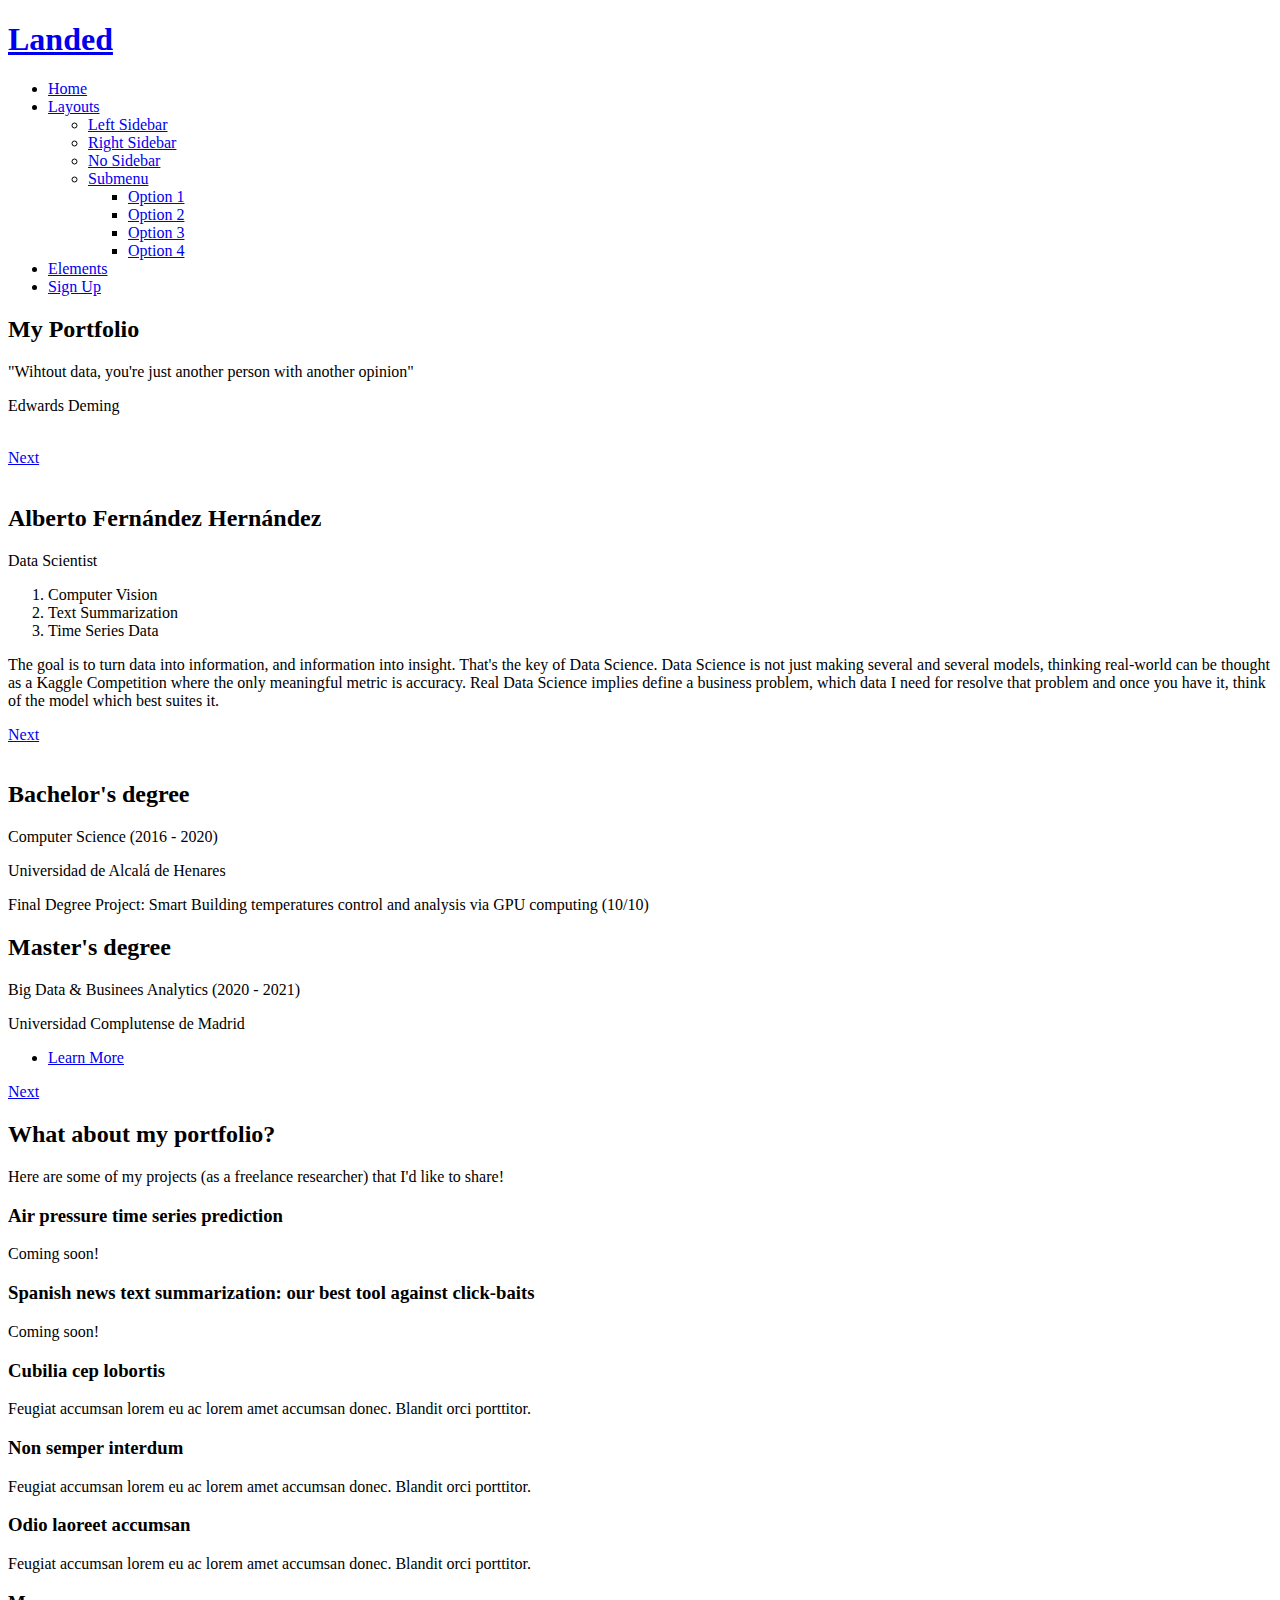
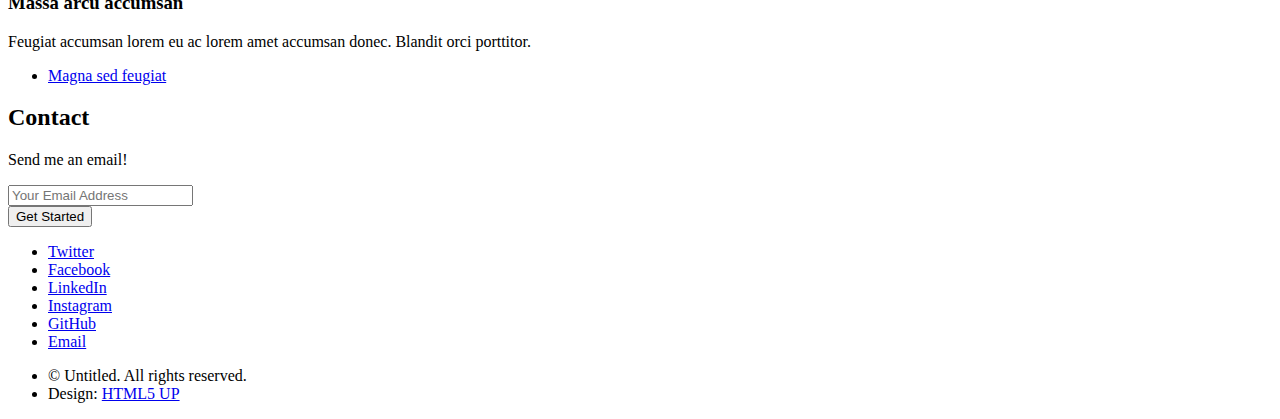
==== index.html @ 42cd1ae0 "Initial Commit" ====
<!DOCTYPE HTML>
<!--
	Landed by HTML5 UP
	html5up.net | @ajlkn
	Free for personal and commercial use under the CCA 3.0 license (html5up.net/license)
-->
<html>
	<head>
		<title>Landed by HTML5 UP</title>
		<meta charset="utf-8" />
		<meta name="viewport" content="width=device-width, initial-scale=1, user-scalable=no" />
		<link rel="stylesheet" href="assets/css/main.css" />
		<noscript><link rel="stylesheet" href="assets/css/noscript.css" /></noscript>
	</head>
	<body class="is-preload landing">
		<div id="page-wrapper">

			<!-- Header -->
				<header id="header">
					<h1 id="logo"><a href="index.html">Landed</a></h1>
					<nav id="nav">
						<ul>
							<li><a href="index.html">Home</a></li>
							<li>
								<a href="#">Layouts</a>
								<ul>
									<li><a href="left-sidebar.html">Left Sidebar</a></li>
									<li><a href="right-sidebar.html">Right Sidebar</a></li>
									<li><a href="no-sidebar.html">No Sidebar</a></li>
									<li>
										<a href="#">Submenu</a>
										<ul>
											<li><a href="#">Option 1</a></li>
											<li><a href="#">Option 2</a></li>
											<li><a href="#">Option 3</a></li>
											<li><a href="#">Option 4</a></li>
										</ul>
									</li>
								</ul>
							</li>
							<li><a href="elements.html">Elements</a></li>
							<li><a href="#" class="button primary">Sign Up</a></li>
						</ul>
					</nav>
				</header>

			<!-- Banner -->
				<section id="banner">
					<div class="content">
						<header>
							<h2>My Portfolio</h2>
							<p>"Wihtout data, you're just another person with another opinion"</p>
							<p>	Edwards Deming</p>
						</header>
						<span class="image"><img src="images/pic01.jpg" alt="" /></span>
					</div>
					<a href="#one" class="goto-next scrolly">Next</a>
				</section>

			<!-- One -->
				<section id="one" class="spotlight style1 bottom">
					<span class="image fit main"><img src="images/pic02.jpg" alt="" /></span>
					<div class="content">
						<div class="container">
							<div class="row">
								<div class="col-4 col-12-medium">
									<header>
										<h2>Alberto Fernández Hernández</h2>
										<p>Data Scientist</p>
									</header>
								</div>
								<div class="col-4 col-12-medium">
									<ol type=”A”>
										<li>Computer Vision</li>
										<li>Text Summarization</li>
										<li>Time Series Data</li>
									  </ol>
								</div>
								<div class="col-4 col-12-medium">
									<p>The goal is to turn data into information, and information into insight. That's the <keygen>
									key of Data Science. Data Science is not just making several and several models, thinking real-world can be thought as a Kaggle Competition
								    where the only meaningful metric is accuracy. 
									Real Data Science implies define a business problem, which data I need for resolve that problem and once you have it, think of the model which best suites it.
								</p>
								</div>
							</div>
						</div>
					</div>
					<a href="#two" class="goto-next scrolly">Next</a>
				</section>

			<!-- Two -->
				<section id="two" class="spotlight style2 right">
					<span class="image fit main"><img src="images/pic03.jpg" alt="" /></span>
					<div class="content">
						<header>
							<h2>Bachelor's degree</h2>
							<p>Computer Science (2016 - 2020)</p>
							<p>Universidad de Alcalá de Henares</p>
							<p>Final Degree Project: Smart Building temperatures control and analysis via GPU computing (10/10)</p>
							<h2>Master's degree</h2>
							<p>Big Data & Businees Analytics (2020 - 2021)</p>
							<p>Universidad Complutense de Madrid</p>
						</header>
						<ul class="actions">
							<li><a href="#" class="button">Learn More</a></li>
						</ul>
					</div>
					<a href="#three" class="goto-next scrolly">Next</a>
				</section>

			<!-- Three -->
				<section id="four" class="wrapper style1 special fade-up">
					<div class="container">
						<header class="major">
							<h2>What about my portfolio?</h2>
							<p>Here are some of my projects (as a freelance researcher) that I'd like to share! </p>
						</header>
						<div class="box alt">
							<div class="row gtr-uniform">
								<section class="col-4 col-6-medium col-12-xsmall">
									<span class="icon solid alt major fa-medkit"></span>
									<h3>Air pressure time series prediction</h3>
									<p>Coming soon!</p>
								</section>
								<section class="col-4 col-6-medium col-12-xsmall">
									<span class="icon solid alt major fa-comment"></span>
									<h3>Spanish news text summarization: our best tool against click-baits</h3>
									<p>Coming soon!</p>
								</section>
								<section class="col-4 col-6-medium col-12-xsmall">
									<span class="icon solid alt major fa-flask"></span>
									<h3>Cubilia cep lobortis</h3>
									<p>Feugiat accumsan lorem eu ac lorem amet accumsan donec. Blandit orci porttitor.</p>
								</section>
								<section class="col-4 col-6-medium col-12-xsmall">
									<span class="icon solid alt major fa-paper-plane"></span>
									<h3>Non semper interdum</h3>
									<p>Feugiat accumsan lorem eu ac lorem amet accumsan donec. Blandit orci porttitor.</p>
								</section>
								<section class="col-4 col-6-medium col-12-xsmall">
									<span class="icon solid alt major fa-file"></span>
									<h3>Odio laoreet accumsan</h3>
									<p>Feugiat accumsan lorem eu ac lorem amet accumsan donec. Blandit orci porttitor.</p>
								</section>
								<section class="col-4 col-6-medium col-12-xsmall">
									<span class="icon solid alt major fa-lock"></span>
									<h3>Massa arcu accumsan</h3>
									<p>Feugiat accumsan lorem eu ac lorem amet accumsan donec. Blandit orci porttitor.</p>
								</section>
							</div>
						</div>
						<footer class="major">
							<ul class="actions special">
								<li><a href="#" class="button">Magna sed feugiat</a></li>
							</ul>
						</footer>
					</div>
				</section>

			<!-- Five -->
				<section id="five" class="wrapper style2 special fade">
					<div class="container">
						<header>
							<h2>Contact</h2>
							<p>Send me an email!</p>
						</header>
						<form method="post" action="#" class="cta">
							<div class="row gtr-uniform gtr-50">
								<div class="col-8 col-12-xsmall"><input type="email" name="email" id="email" placeholder="Your Email Address" /></div>
								<div class="col-4 col-12-xsmall"><input type="submit" value="Get Started" class="fit primary" /></div>
							</div>
						</form>
					</div>
				</section>

			<!-- Footer -->
				<footer id="footer">
					<ul class="icons">
						<li><a href="#" class="icon brands alt fa-twitter"><span class="label">Twitter</span></a></li>
						<li><a href="#" class="icon brands alt fa-facebook-f"><span class="label">Facebook</span></a></li>
						<li><a href="#" class="icon brands alt fa-linkedin-in"><span class="label">LinkedIn</span></a></li>
						<li><a href="#" class="icon brands alt fa-instagram"><span class="label">Instagram</span></a></li>
						<li><a href="#" class="icon brands alt fa-github"><span class="label">GitHub</span></a></li>
						<li><a href="#" class="icon solid alt fa-envelope"><span class="label">Email</span></a></li>
					</ul>
					<ul class="copyright">
						<li>&copy; Untitled. All rights reserved.</li><li>Design: <a href="http://html5up.net">HTML5 UP</a></li>
					</ul>
				</footer>

		</div>

		<!-- Scripts -->
			<script src="assets/js/jquery.min.js"></script>
			<script src="assets/js/jquery.scrolly.min.js"></script>
			<script src="assets/js/jquery.dropotron.min.js"></script>
			<script src="assets/js/jquery.scrollex.min.js"></script>
			<script src="assets/js/browser.min.js"></script>
			<script src="assets/js/breakpoints.min.js"></script>
			<script src="assets/js/util.js"></script>
			<script src="assets/js/main.js"></script>

	</body>
</html>
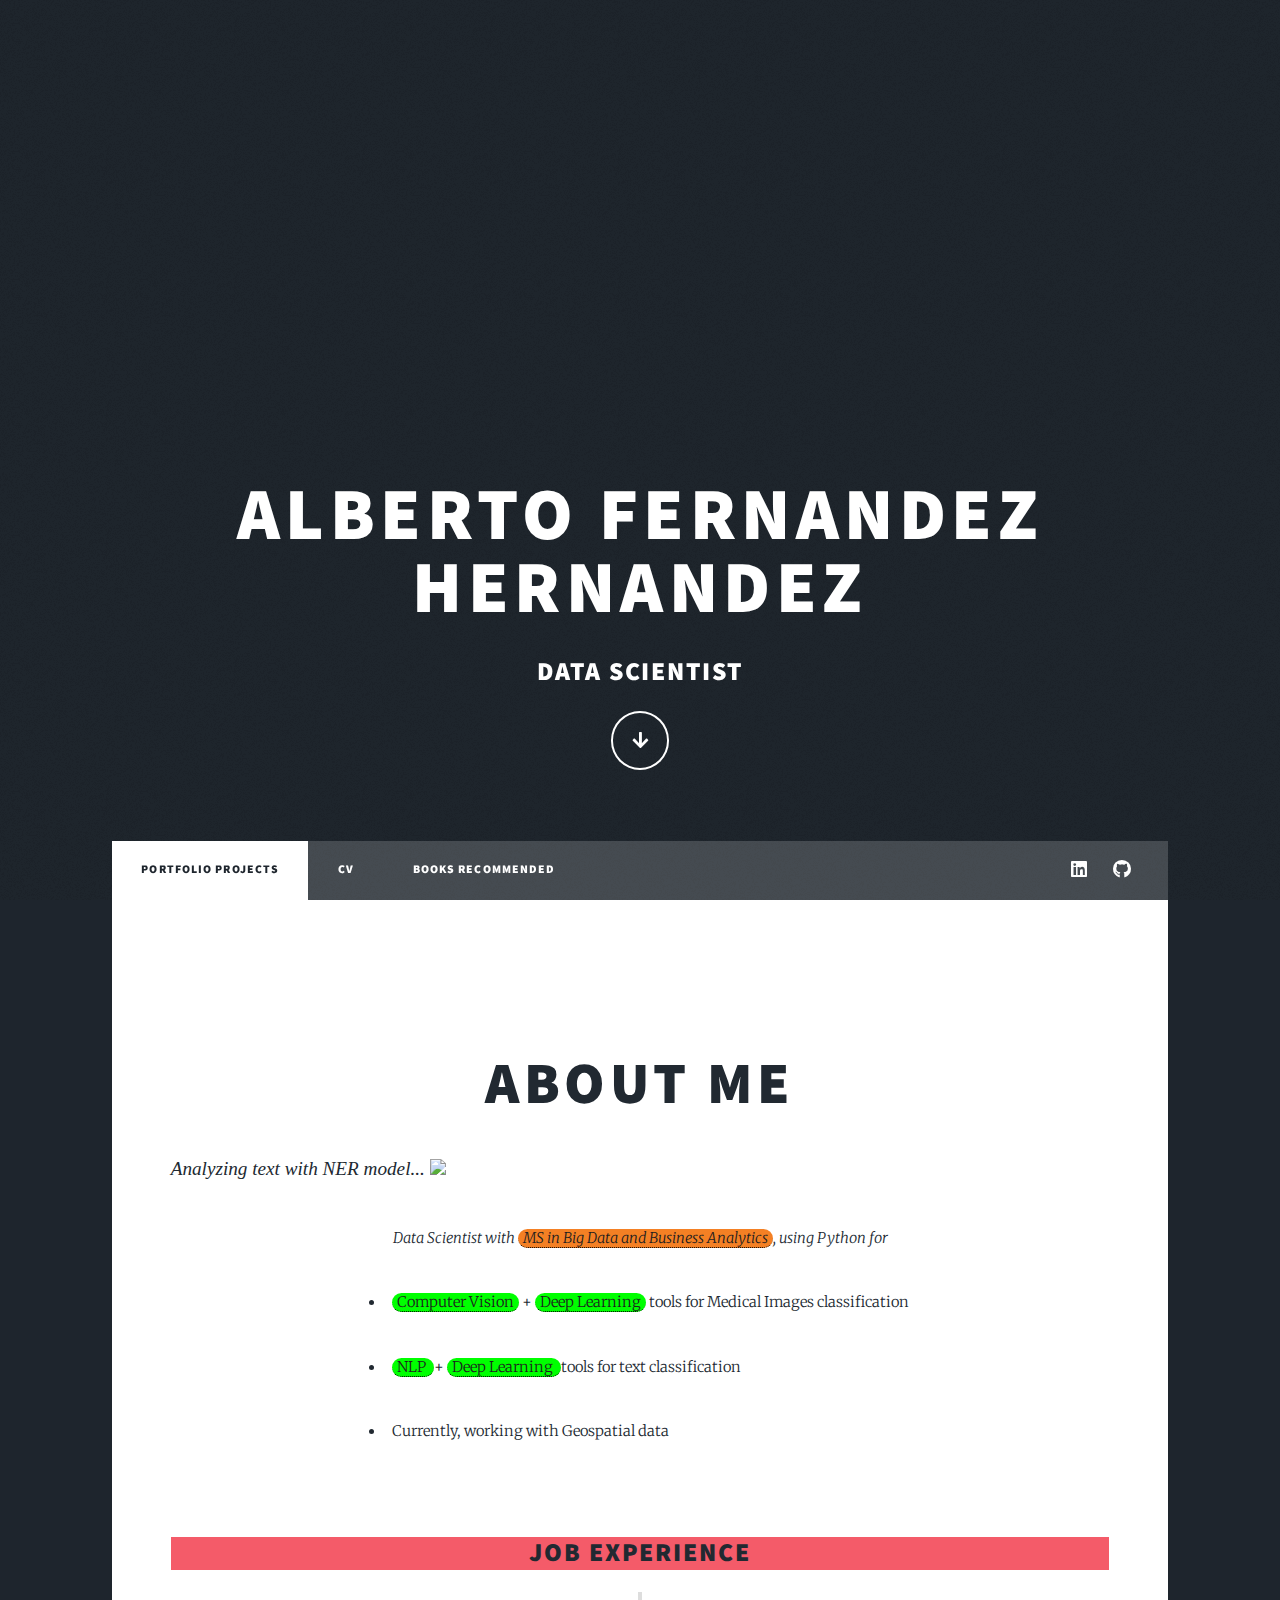
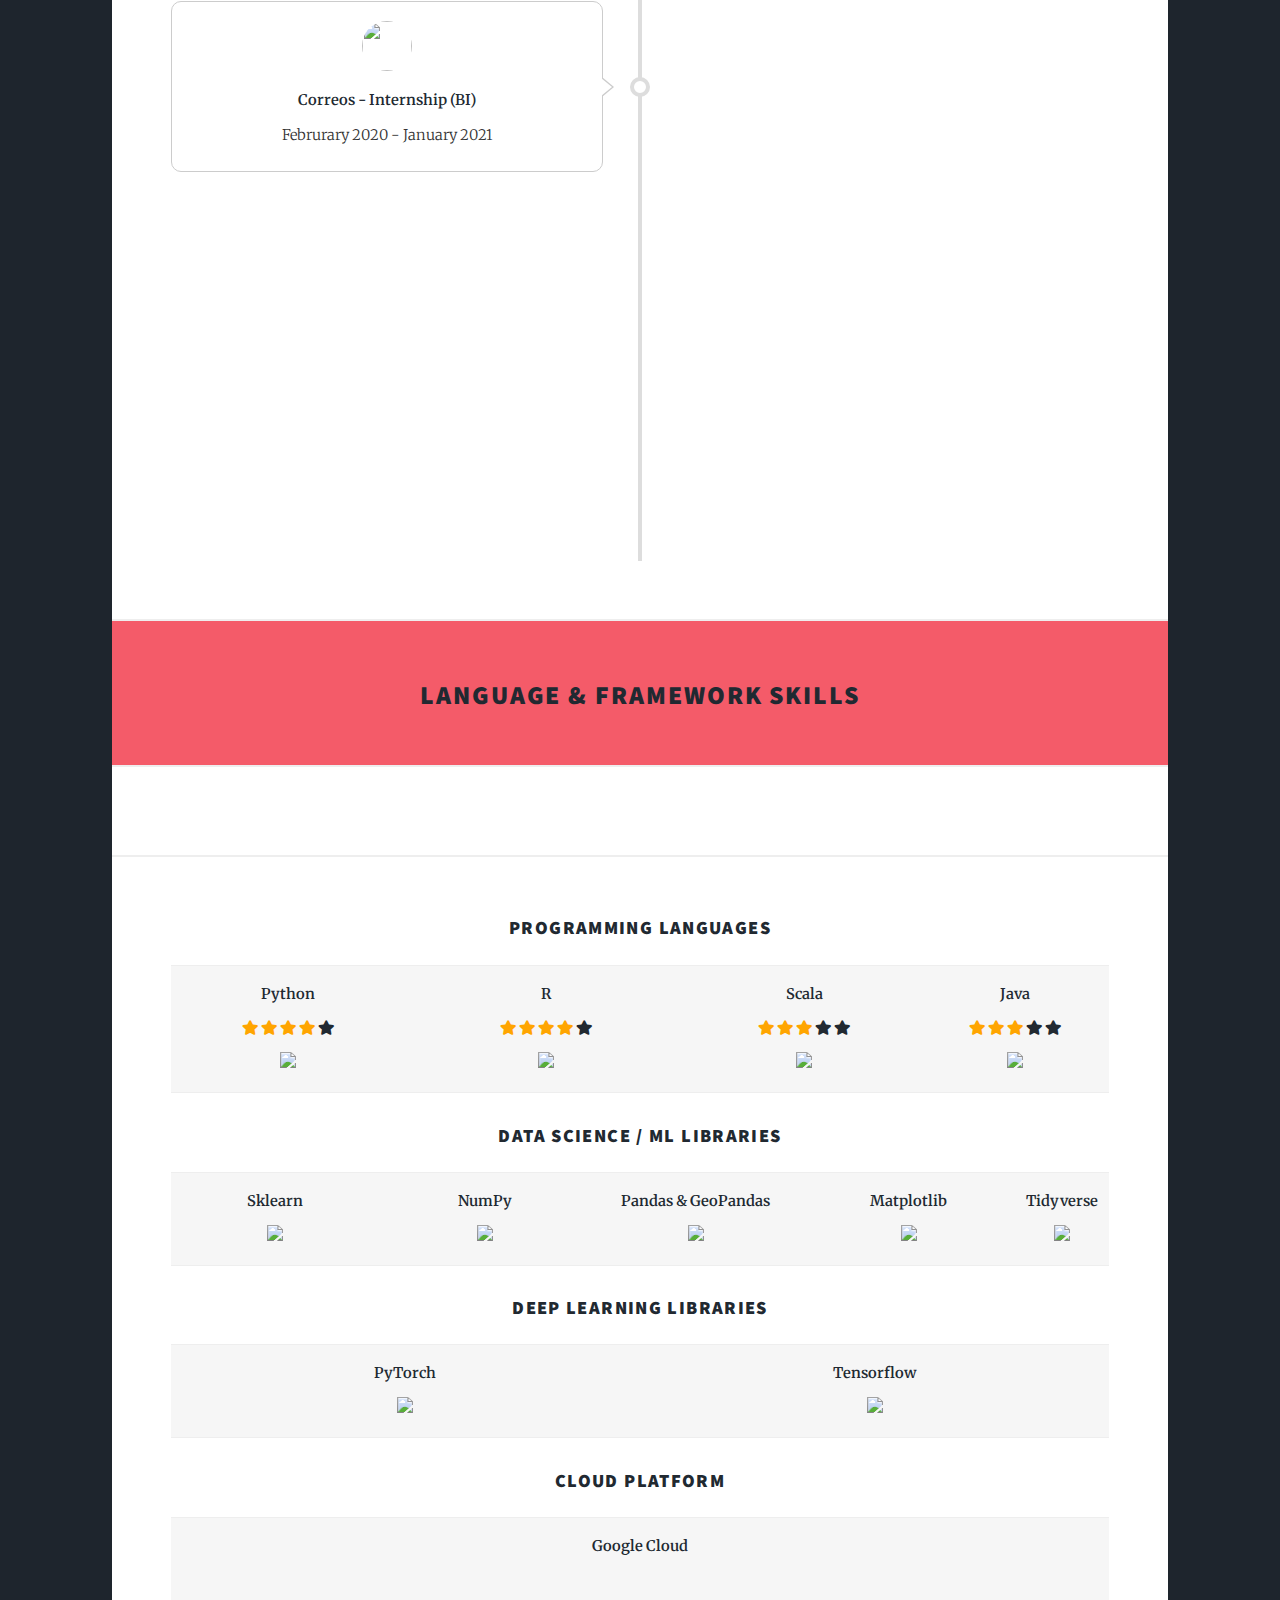
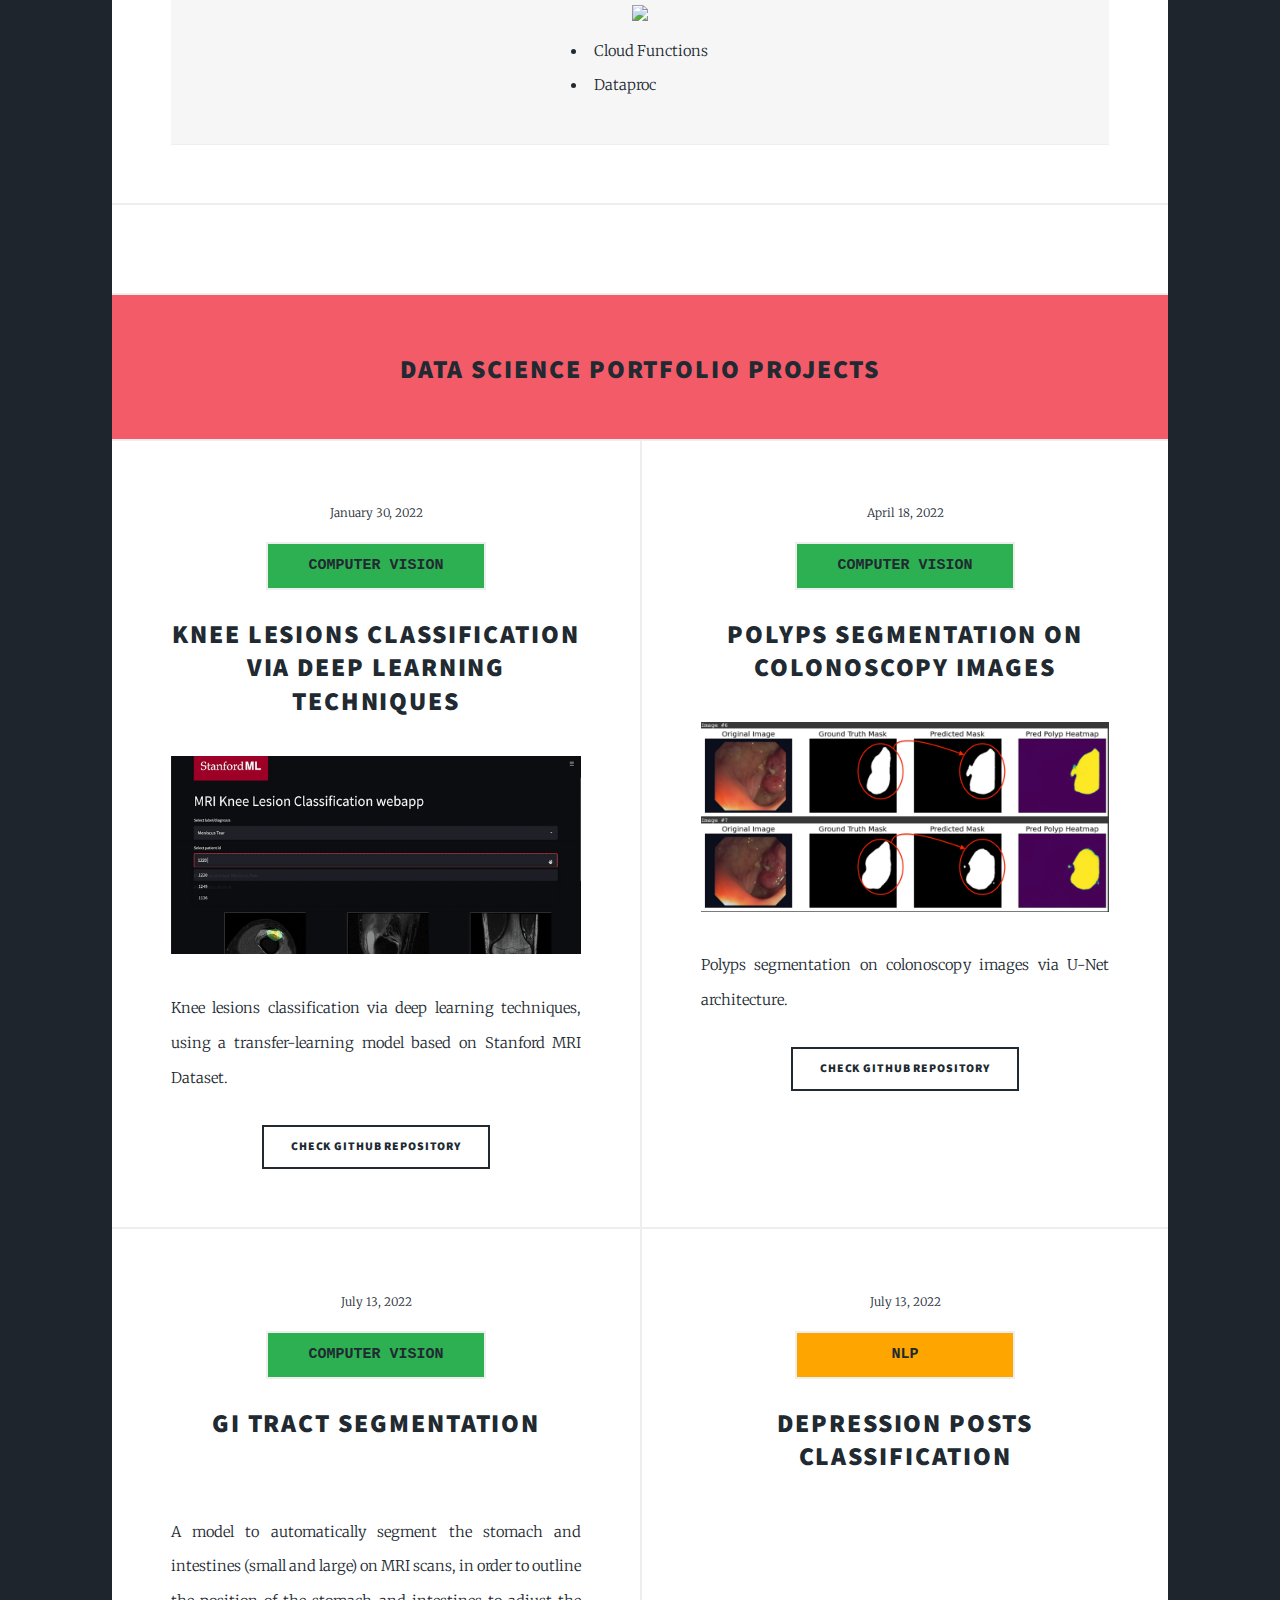
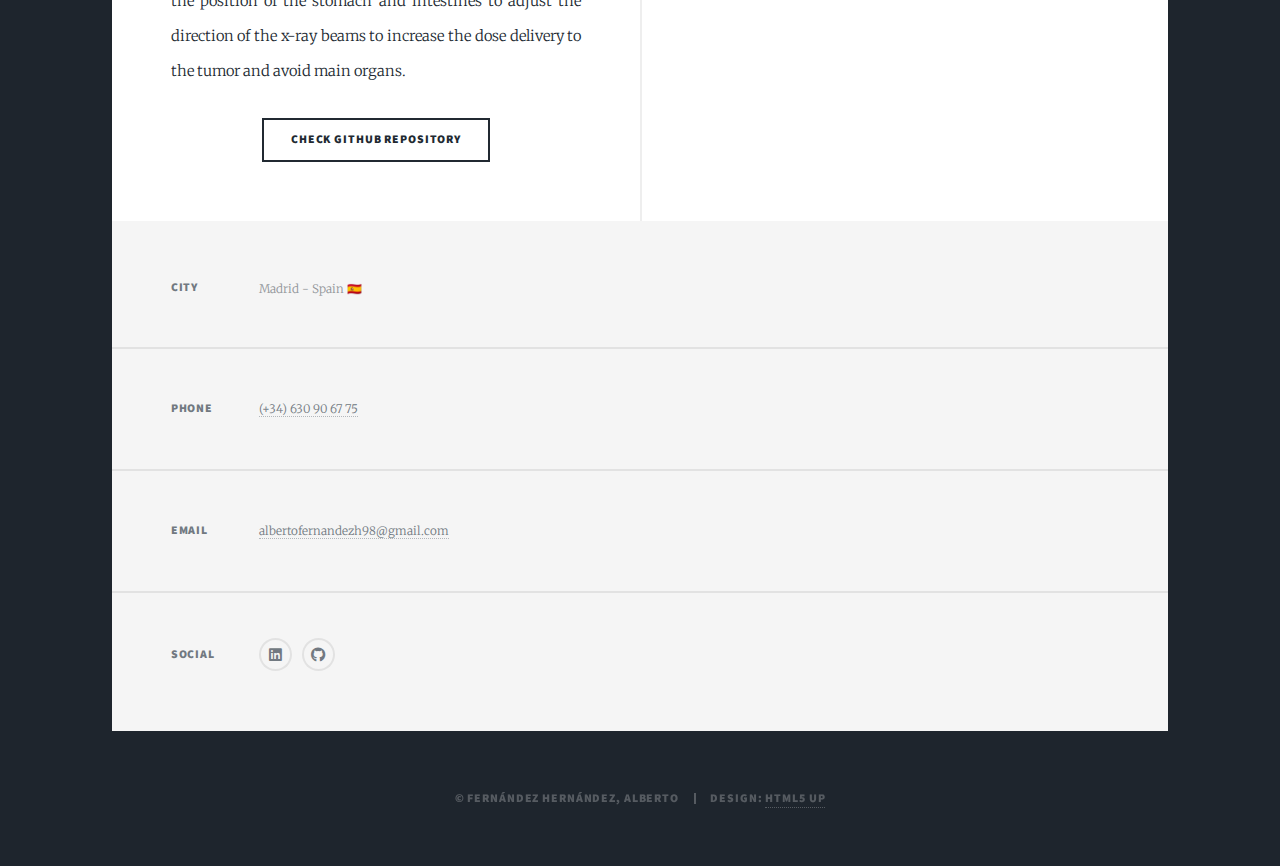
==== commit 05215e3f: "Renaming files" ====
--- a/index.html
+++ b/index.html
@@ -1,201 +1,427 @@
 <!DOCTYPE HTML>
 <!--
-	Landed by HTML5 UP
+	Massively by HTML5 UP
 	html5up.net | @ajlkn
 	Free for personal and commercial use under the CCA 3.0 license (html5up.net/license)
 -->
+<style>
+	.circular_image{
+    width:130px;
+    height:170px;
+    border-radius:50%;
+    background-position-y:25% 
+	}
+
+	.circular_image_icons{
+    width:50px;
+    height:50px;
+    border-radius:50%;
+    background-position-y:25% 
+	}
+
+	.section {
+		background: #F45B69;
+	}
+
+	.section .container {
+		width: 90%;
+		max-width: 1000px;
+		margin: 0 auto;
+		text-align: center;
+	}
+
+	.box {
+		align-items: center;
+		margin:0 auto;
+		background-color: var(--color);
+		color: white;
+		display: flex;
+		justify-content: center;
+		height: 1px;
+		position: relative;
+		width: 220px;
+	}
+
+	.box:before {
+		font-size: 15px;
+		position: relative;
+		justify-content: center;
+		text-transform: uppercase;
+	}
+
+	.box strong {
+		font-size: 15px;
+	}
+
+	ul { 
+		display: inline-block; 
+		text-align: left;
+	}
+
+	p.master-degree span {
+		background-color: #f48024;
+		color: #1d1d1e;
+		border-radius: 10px;
+		padding: 0 5px 0 5px;
+	}
+
+	p.tools span {
+		background-color: #00FF00;
+		color: #1d1d1e;
+		border-radius: 10px;
+		padding: 0 5px 0 5px;
+	}
+
+	.checked {
+		color: orange;
+	}
+
+	.hovertext {
+		position: relative;
+		border-bottom: 1px dotted black;
+	}
+
+	.hovertext:before {
+		content: attr(data-hover);
+		visibility: hidden;
+		opacity: 0;
+		width: 140px;
+		background-color: black;
+		color: #fff;
+		text-align: center;
+		border-radius: 5px;
+		padding: 5px 0;
+		transition: opacity 1s ease-in-out;
+
+		position: absolute;
+		z-index: 1;
+		left: 0;
+		top: 110%;
+	}
+
+	.hovertext:hover:before {
+		opacity: 1;
+		visibility: visible;
+	}
+
+</style>
+<script src="/dist/js/timeline.min.js"></script>
+<script src="https://smtpjs.com/v3/smtp.js"></script>
+<script>
+	var email = document.getElementById('email').value;
+	function sendEmail() {
+		Email.send({
+			Host : "smtp.elasticemail.com",
+			Username : "albertofernandezh98@gmail.com",
+    		Password : "09A76F7BB22DABFD9493D289AD6E3FA2ABCE",
+			To : "albertofernandezh98@elasticemail.com",
+			From : "albertofernandezh98@gmail.com",
+			Subject : "This is the subject",
+			Body : "And this is the body"
+		}).then(
+		message => alert(message)
+		);
+}
+</script>
+<link rel="stylesheet" href="https://cdnjs.cloudflare.com/ajax/libs/font-awesome/4.7.0/css/font-awesome.min.css">
+<link href="/dist/css/timeline.min.css" rel="stylesheet" />
 <html>
 	<head>
-		<title>Landed by HTML5 UP</title>
+		<title>Massively by HTML5 UP</title>
 		<meta charset="utf-8" />
 		<meta name="viewport" content="width=device-width, initial-scale=1, user-scalable=no" />
 		<link rel="stylesheet" href="assets/css/main.css" />
 		<noscript><link rel="stylesheet" href="assets/css/noscript.css" /></noscript>
 	</head>
-	<body class="is-preload landing">
-		<div id="page-wrapper">
-
-			<!-- Header -->
-				<header id="header">
-					<h1 id="logo"><a href="index.html">Landed</a></h1>
+	<body class="is-preload">
+
+		<!-- Wrapper -->
+			<div id="wrapper" class="fade-in">
+
+				<!-- Intro -->
+					<div id="intro">
+						<h1>Alberto Fernandez Hernandez</h1>
+						<h2>Data Scientist</h2>
+						<ul class="actions">
+							<li><a href="#header" class="button icon solid solo fa-arrow-down scrolly">Continue</a></li>
+						</ul>
+					</div>
+
+				<!-- Header -->
+					<header id="header">
+						<a href="https://github.com/AlbertoUAH" class="logo" target="_blank">
+							<img alt="Qries" src="/images/dinosaur_icon.jpg"
+         width="150" height="150">
+		 <p style="font-size:22px;"> Link to GitHub repository</p>
+						</a>
+					</header>
+
+				<!-- Nav -->
 					<nav id="nav">
-						<ul>
-							<li><a href="index.html">Home</a></li>
-							<li>
-								<a href="#">Layouts</a>
-								<ul>
-									<li><a href="left-sidebar.html">Left Sidebar</a></li>
-									<li><a href="right-sidebar.html">Right Sidebar</a></li>
-									<li><a href="no-sidebar.html">No Sidebar</a></li>
-									<li>
-										<a href="#">Submenu</a>
-										<ul>
-											<li><a href="#">Option 1</a></li>
-											<li><a href="#">Option 2</a></li>
-											<li><a href="#">Option 3</a></li>
-											<li><a href="#">Option 4</a></li>
-										</ul>
-									</li>
-								</ul>
-							</li>
-							<li><a href="elements.html">Elements</a></li>
-							<li><a href="#" class="button primary">Sign Up</a></li>
+						<ul class="links">
+							<li class="active"><a href="index.html">Portfolio projects</a></li>
+							<li><a href="cv.html">CV</a></li>
+							<li><a href="generic.html">Books recommended</a></li>
+						</ul>
+						<ul class="icons alt">
+							<li><a href="https://www.linkedin.com/in/alberto-fernandez-hernandez-3a3474136/" target="_blank" class="icon brands alt fa-linkedin"><span class="label">Instagram</span></a></li>
+							<li><a href="https://github.com/AlbertoUAH" class="icon brands alt fa-github" target="_blank"><span class="label">GitHub</span></a></li>
 						</ul>
 					</nav>
-				</header>
-
-			<!-- Banner -->
-				<section id="banner">
-					<div class="content">
-						<header>
-							<h2>My Portfolio</h2>
-							<p>"Wihtout data, you're just another person with another opinion"</p>
-							<p>	Edwards Deming</p>
-						</header>
-						<span class="image"><img src="images/pic01.jpg" alt="" /></span>
+
+				<!-- Main -->
+					<div id="main">
+						<!-- Featured Post -->
+						<article class="post featured">
+								<header class="major">
+									<h2> <a href="#"> <br> ABOUT ME</a></h2>
+									<p style="font-family: Courier-New;font-size:1.5vw; text-align: left;"> Analyzing text with NER model...  <img height=55px src="https://avatars.githubusercontent.com/u/25720743?s=200&v=4">  </p>
+									<p class="master-degree"> Data Scientist with <span class="hovertext" data-hover="Masters Degree">MS in Big Data and Business Analytics</span>, using Python for </p>
+									<ul>
+										<li type="disc"> <p class="tools"> <span class="hovertext" data-hover="Tools">Computer Vision</span> + <span class="hovertext" data-hover="Tools">Deep Learning</span> tools for Medical Images classification</p> </li>
+										<li type="disc">  <p class="tools"> <span class="hovertext" data-hover="Tools"> NLP </span> + <span class="hovertext" data-hover="Tools"> Deep Learning </span> tools for text classification </p> </li>
+										<li type="disc">  <p class="tools"> Currently, working with Geospatial data </p> </li>
+									</ul>
+								</header>
+								<section class="section intro">
+									<div class="container">
+									  <h2>Job Experience</h2>
+									</div>
+								</section>
+								<div class="timeline">
+									<div class="timeline__wrap">
+									  <div class="timeline__items">
+										<div class="timeline__item">
+										  <div class="timeline__content">
+											<img src="https://static-s.aa-cdn.net/img/ios/486322953/9d450b13bcbabac8f096db19f13571a9?v=1" class="circular_image_icons"> <br> <b> Correos - Internship (BI) </b>
+											<br>
+											<span>Februrary 2020 - January 2021</span>
+										  </div>
+										</div>
+										<div class="timeline__item">
+										  <div class="timeline__content">
+											<img src="https://media-exp1.licdn.com/dms/image/C4E0BAQH7QBOE8LojuA/company-logo_200_200/0/1652351044910?e=2147483647&v=beta&t=q6MxAmVM9AhrZOLE-hNyqkDm3fUA2dAeS4Mp2KKhypQ" class="circular_image_icons"> <br> <b> Indizen/Scalian Group - Junior Data Scientist </b>
+											<br>
+											<span>Februrary 2021 - August 2022</span>
+										  </div>
+										</div>
+										<div class="timeline__item">
+											<div class="timeline__content">
+											  <img src="https://upload.wikimedia.org/wikipedia/commons/thumb/a/a6/Vodafone_icon.svg/239px-Vodafone_icon.svg.png" class="circular_image_icons"> <br> <b> Vodafone - Specialist Data Scientist </b>
+											  <br>
+											  <span>August 2022 - Present</span>
+											</div>
+										  </div>
+									  </div>
+									</div>
+								</div>
+								<script>timeline(document.querySelectorAll('.timeline'));</script>
+							</article>
+						<section class="section skills">
+							<h2 style="text-align: center;"> Language & Framework skills</h2>
+						</section>
+						<p>
+							<center>
+								<table>
+								<h3 style="text-align: center;"> Programming languages </h3>
+								<td align="center" width="25%">
+									<span><b><center>Python</center></b></span>
+									<span class="fa fa-star checked"></span>
+									<span class="fa fa-star checked"></span>
+									<span class="fa fa-star checked"></span>
+									<span class="fa fa-star checked"></span>
+									<span class="fa fa-star"></span><br/>
+									<img height=75px src="https://img.icons8.com/color/2x/python.png"> 
+								</td>
+								
+								
+								<td align="center" width="30%">
+									<span><b><center>R</center></b></span>
+									<span class="fa fa-star checked"></span>
+									<span class="fa fa-star checked"></span>
+									<span class="fa fa-star checked"></span>
+									<span class="fa fa-star checked"></span>
+									<span class="fa fa-star"></span><br/>
+									<img height=75px src="https://upload.wikimedia.org/wikipedia/commons/thumb/1/1b/R_logo.svg/1200px-R_logo.svg.png"> 
+								</td>
+								
+								<td align="center" width="25%">
+									<span><b><center>Scala</center></b></span>
+									<span class="fa fa-star checked"></span>
+									<span class="fa fa-star checked"></span>
+									<span class="fa fa-star checked"></span>
+									<span class="fa fa-star"></span>
+									<span class="fa fa-star"></span><br/>
+									<img height=75px src="https://cdn-icons-png.flaticon.com/512/6132/6132220.png"> 
+								</td>
+								
+								<td align="center" width="25%">
+									<span><b><center>Java</center></b></span>
+									<span class="fa fa-star checked"></span>
+									<span class="fa fa-star checked"></span>
+									<span class="fa fa-star checked"></span>
+									<span class="fa fa-star"></span>
+									<span class="fa fa-star"></span><br/> 
+									<img height=75px src="https://cdn-icons-png.flaticon.com/512/226/226777.png"> 
+								</td>
+								</tr>
+								</table>	
+								<table>
+								<h3 style="text-align: center;"> Data Science / ML libraries </h3>
+								<tr>
+								<td align="center" width="25%">
+									<span><b><center>Sklearn</center></b></span>
+									<img height=75px src="https://upload.wikimedia.org/wikipedia/commons/thumb/0/05/Scikit_learn_logo_small.svg/1200px-Scikit_learn_logo_small.svg.png"> 
+								</td>
+								
+								<td align="center" width="25%">
+									<span><b><center>NumPy</center></b></span>
+									<img height=75px src="https://cdn.worldvectorlogo.com/logos/numpy.svg"> 
+								</td>
+								
+								<td align="center" width="25%">
+									<span><b><center>Pandas & GeoPandas</center></b></span>
+									<img height=75px src="https://cdn-icons-png.flaticon.com/512/6485/6485718.png"> 
+								</td>
+								
+								<td align="center" width="25%">
+									<span><b><center>Matplotlib</center></b></span>
+									<img height=75px src="https://upload.wikimedia.org/wikipedia/commons/thumb/8/84/Matplotlib_icon.svg/1200px-Matplotlib_icon.svg.png"/>                             
+								</td>
+								<td align="center" width="25%">
+									<span><b><center>Tidyverse</center></b></span>
+									<img height=75px src="https://soka.gitlab.io/blog/post/2019-10-06-r-tidyverse-intro/images/hex-tidyverse.png"/>                             
+								</td>
+								</tr>
+								</table>
+								<table>
+								<h3 style="text-align: center;"> Deep Learning libraries </h3>
+								<tr>
+								<td align="center" width="25%">
+									<span><b><center>PyTorch</center></b></span>
+									<img height=75px src="https://upload.wikimedia.org/wikipedia/commons/thumb/1/10/PyTorch_logo_icon.svg/1200px-PyTorch_logo_icon.svg.png"> 
+								</td>
+
+								<td align="center" width="25%">
+									<span><b><center>Tensorflow</center></b></span>
+									<img height=75px src="https://miro.medium.com/max/957/0*69C0hxf9NluTCPVl.png">
+								</td>
+								</td>
+								</tr>
+								</table>
+								<table>
+								<h3 style="text-align: center;"> Cloud Platform </h3>
+								<tr>
+								<td align="center" width="25%">
+									<span><b><center>Google Cloud</center></b></span> <br/>
+									<img height=75px src="https://img.icons8.com/fluency/344/google-logo.png">
+									<br>
+									<ul>
+										<li type="disc"> Cloud Functions </li>
+										<li type="disc"> Dataproc </li>
+									</ul> 
+								</td>   
+								</tr>
+								
+								</tbody>
+								</table>
+							</center>
+						</p>
+						<!-- Portfolio projects -->
+						<section class="section intro">
+							<h2 style="text-align: center;"> Data Science Portfolio Projects</h2>
+						</section>
+							<section class="posts">
+								<article>
+									<header>
+										<span class="date">January 30, 2022</span>
+										<div class="box" style="--color: #2db051;">
+										<p style="font-family:courier;"><strong>COMPUTER VISION</strong></p>
+										</div> <h2>Knee lesions classification via deep learning techniques<br /></h2>
+									</header>
+									<a href="#" class="image fit"><img src="images/knee_mri.gif" alt="" /></a>
+									<p>Knee lesions classification via deep learning techniques, using a transfer-learning model based on Stanford MRI Dataset.</p>
+									<ul class="actions special">
+										<li><a href="https://github.com/AlbertoUAH/Knee-Lesions-Classification-via-Deep-Learning" class="button" target="_blank">Check GitHub repository</a></li>
+									</ul>
+								</article>
+								<article>
+									<header>
+										<span class="date">April 18, 2022</span>
+										<div class="box"  style="--color: #2db051;">
+										<p style="font-family:courier;"><strong>COMPUTER VISION</strong></p>
+										</div>
+										<h2>Polyps segmentation on colonoscopy images</h2>
+									</header>
+									<a href="#" class="image fit"><img src="images/unet_polyps_segmentation_sample.png" alt=""/></a>
+									<p>Polyps segmentation on colonoscopy images via U-Net architecture.</p>
+									<ul class="actions special">
+										<li><a href="https://github.com/AlbertoUAH/polyps-image-segmentation" class="button" target="_blank">Check GitHub repository</a></li>
+									</ul>
+								</article>
+								<article>
+									<header>
+										<span class="date">July 13, 2022</span>
+										<div class="box"  style="--color: #2db051;">
+										<p style="font-family:courier;"><strong>COMPUTER VISION</strong></p>
+										</div>
+										<h2>GI Tract Segmentation</h2>
+									</header>
+									<a href="#" class="image fit"><img src="images/gi_tract_seg.gif" alt="" /></a>
+									<p>A model to automatically segment the stomach and intestines (small and large) on MRI scans, in order to outline the position of the stomach and intestines to adjust the direction of the x-ray beams to increase the dose delivery to the tumor and avoid main organs.</p>
+									<ul class="actions special">
+										<li><a href="https://github.com/AlbertoUAH/gi-tract-segmentation" class="button" target="_blank">Check GitHub repository</a></li>
+									</ul>
+								</article>
+								<article>
+									<header>
+										<span class="date">July 13, 2022</span>
+										<div class="box" style="--color: #ffa500;">
+										<p style="font-family:courier;"><strong>NLP</strong></p>
+										</div>
+										<h2>Depression posts classification</h2>
+									</header>
+									<a href="#" class="image fit"><img src="https://i.gifer.com/SalN.gif" alt="" /></a>
+								</article>
+							</section>
 					</div>
-					<a href="#one" class="goto-next scrolly">Next</a>
-				</section>
-
-			<!-- One -->
-				<section id="one" class="spotlight style1 bottom">
-					<span class="image fit main"><img src="images/pic02.jpg" alt="" /></span>
-					<div class="content">
-						<div class="container">
-							<div class="row">
-								<div class="col-4 col-12-medium">
-									<header>
-										<h2>Alberto Fernández Hernández</h2>
-										<p>Data Scientist</p>
-									</header>
-								</div>
-								<div class="col-4 col-12-medium">
-									<ol type=”A”>
-										<li>Computer Vision</li>
-										<li>Text Summarization</li>
-										<li>Time Series Data</li>
-									  </ol>
-								</div>
-								<div class="col-4 col-12-medium">
-									<p>The goal is to turn data into information, and information into insight. That's the <keygen>
-									key of Data Science. Data Science is not just making several and several models, thinking real-world can be thought as a Kaggle Competition
-								    where the only meaningful metric is accuracy. 
-									Real Data Science implies define a business problem, which data I need for resolve that problem and once you have it, think of the model which best suites it.
-								</p>
-								</div>
-							</div>
-						</div>
+
+				<!-- Footer -->
+					<footer id="footer">
+						<section class="split contact">
+							<section class="alt">
+								<h3>City</h3>
+								<p>Madrid - Spain 🇪🇸</p>
+							</section>
+							<section>
+								<h3>Phone</h3>
+								<p><a href="#">(+34) 630 90 67 75</a></p>
+							</section>
+							<section>
+								<h3>Email</h3>
+								<p><a href="mailto:albertofernandezh98@gmail.com?subject=Contact">albertofernandezh98@gmail.com</a></p>
+							</section>
+							<section>
+								<h3>Social</h3>
+								<ul class="icons alt">
+									<li><a href="https://www.linkedin.com/in/alberto-fernandez-hernandez-3a3474136/" class="icon brands alt fa-linkedin" target="_blank"><span class="label">Instagram</span></a></li>
+									<li><a href="https://github.com/AlbertoUAH" class="icon brands alt fa-github" target="_blank"><span class="label">GitHub</span></a></li>
+								</ul>
+							</section>
+						</section>
+					</footer>
+
+				<!-- Copyright -->
+					<div id="copyright">
+						<ul><li>&copy; Fernández Hernández, Alberto</li><li>Design: <a href="https://html5up.net">HTML5 UP</a></li></ul>
 					</div>
-					<a href="#two" class="goto-next scrolly">Next</a>
-				</section>
-
-			<!-- Two -->
-				<section id="two" class="spotlight style2 right">
-					<span class="image fit main"><img src="images/pic03.jpg" alt="" /></span>
-					<div class="content">
-						<header>
-							<h2>Bachelor's degree</h2>
-							<p>Computer Science (2016 - 2020)</p>
-							<p>Universidad de Alcalá de Henares</p>
-							<p>Final Degree Project: Smart Building temperatures control and analysis via GPU computing (10/10)</p>
-							<h2>Master's degree</h2>
-							<p>Big Data & Businees Analytics (2020 - 2021)</p>
-							<p>Universidad Complutense de Madrid</p>
-						</header>
-						<ul class="actions">
-							<li><a href="#" class="button">Learn More</a></li>
-						</ul>
-					</div>
-					<a href="#three" class="goto-next scrolly">Next</a>
-				</section>
-
-			<!-- Three -->
-				<section id="four" class="wrapper style1 special fade-up">
-					<div class="container">
-						<header class="major">
-							<h2>What about my portfolio?</h2>
-							<p>Here are some of my projects (as a freelance researcher) that I'd like to share! </p>
-						</header>
-						<div class="box alt">
-							<div class="row gtr-uniform">
-								<section class="col-4 col-6-medium col-12-xsmall">
-									<span class="icon solid alt major fa-medkit"></span>
-									<h3>Air pressure time series prediction</h3>
-									<p>Coming soon!</p>
-								</section>
-								<section class="col-4 col-6-medium col-12-xsmall">
-									<span class="icon solid alt major fa-comment"></span>
-									<h3>Spanish news text summarization: our best tool against click-baits</h3>
-									<p>Coming soon!</p>
-								</section>
-								<section class="col-4 col-6-medium col-12-xsmall">
-									<span class="icon solid alt major fa-flask"></span>
-									<h3>Cubilia cep lobortis</h3>
-									<p>Feugiat accumsan lorem eu ac lorem amet accumsan donec. Blandit orci porttitor.</p>
-								</section>
-								<section class="col-4 col-6-medium col-12-xsmall">
-									<span class="icon solid alt major fa-paper-plane"></span>
-									<h3>Non semper interdum</h3>
-									<p>Feugiat accumsan lorem eu ac lorem amet accumsan donec. Blandit orci porttitor.</p>
-								</section>
-								<section class="col-4 col-6-medium col-12-xsmall">
-									<span class="icon solid alt major fa-file"></span>
-									<h3>Odio laoreet accumsan</h3>
-									<p>Feugiat accumsan lorem eu ac lorem amet accumsan donec. Blandit orci porttitor.</p>
-								</section>
-								<section class="col-4 col-6-medium col-12-xsmall">
-									<span class="icon solid alt major fa-lock"></span>
-									<h3>Massa arcu accumsan</h3>
-									<p>Feugiat accumsan lorem eu ac lorem amet accumsan donec. Blandit orci porttitor.</p>
-								</section>
-							</div>
-						</div>
-						<footer class="major">
-							<ul class="actions special">
-								<li><a href="#" class="button">Magna sed feugiat</a></li>
-							</ul>
-						</footer>
-					</div>
-				</section>
-
-			<!-- Five -->
-				<section id="five" class="wrapper style2 special fade">
-					<div class="container">
-						<header>
-							<h2>Contact</h2>
-							<p>Send me an email!</p>
-						</header>
-						<form method="post" action="#" class="cta">
-							<div class="row gtr-uniform gtr-50">
-								<div class="col-8 col-12-xsmall"><input type="email" name="email" id="email" placeholder="Your Email Address" /></div>
-								<div class="col-4 col-12-xsmall"><input type="submit" value="Get Started" class="fit primary" /></div>
-							</div>
-						</form>
-					</div>
-				</section>
-
-			<!-- Footer -->
-				<footer id="footer">
-					<ul class="icons">
-						<li><a href="#" class="icon brands alt fa-twitter"><span class="label">Twitter</span></a></li>
-						<li><a href="#" class="icon brands alt fa-facebook-f"><span class="label">Facebook</span></a></li>
-						<li><a href="#" class="icon brands alt fa-linkedin-in"><span class="label">LinkedIn</span></a></li>
-						<li><a href="#" class="icon brands alt fa-instagram"><span class="label">Instagram</span></a></li>
-						<li><a href="#" class="icon brands alt fa-github"><span class="label">GitHub</span></a></li>
-						<li><a href="#" class="icon solid alt fa-envelope"><span class="label">Email</span></a></li>
-					</ul>
-					<ul class="copyright">
-						<li>&copy; Untitled. All rights reserved.</li><li>Design: <a href="http://html5up.net">HTML5 UP</a></li>
-					</ul>
-				</footer>
-
-		</div>
+
+			</div>
 
 		<!-- Scripts -->
 			<script src="assets/js/jquery.min.js"></script>
+			<script src="assets/js/jquery.scrollex.min.js"></script>
 			<script src="assets/js/jquery.scrolly.min.js"></script>
-			<script src="assets/js/jquery.dropotron.min.js"></script>
-			<script src="assets/js/jquery.scrollex.min.js"></script>
 			<script src="assets/js/browser.min.js"></script>
 			<script src="assets/js/breakpoints.min.js"></script>
 			<script src="assets/js/util.js"></script>
--- a/dist/css/timeline.min.css
+++ b/dist/css/timeline.min.css
@@ -0,0 +1 @@
+.timeline{-webkit-box-sizing:border-box;box-sizing:border-box;position:relative}.timeline *,.timeline :after,.timeline :before{-webkit-box-sizing:inherit;box-sizing:inherit}.timeline:not(.timeline--horizontal):before{background-color:#ddd;bottom:0;content:'';left:50%;margin-left:-2px;position:absolute;top:0;width:4px;z-index:1}.timeline__wrap{overflow:hidden;position:relative;z-index:2}.timeline__item{font-size:16px;font-size:1rem;padding:.625rem 2.5rem .625rem 0;position:relative;width:50%;z-index:2}.timeline__item:after{background-color:#fff;border:4px solid #ddd;border-radius:50%;content:'';height:20px;position:absolute;right:-10px;-webkit-transform:translateY(-50%);-ms-transform:translateY(-50%);transform:translateY(-50%);top:50%;width:20px;z-index:1}.timeline__item.animated{-webkit-animation-duration:1s;animation-duration:1s;-webkit-animation-fill-mode:both;animation-fill-mode:both;opacity:0}.timeline__item.fadeIn{-webkit-animation-name:fadeIn;animation-name:fadeIn}.timeline__item--left{left:0}.timeline__item--right{left:50%;padding:.625rem 0 .625rem 2.5rem}.timeline__item--right:after{left:-10px}.timeline__item--right .timeline__content:before{border-bottom:10px solid transparent;border-right:12px solid #ccc;border-left:none;border-top:10px solid transparent;left:-12px}.timeline__item--right .timeline__content:after{border-bottom:9px solid transparent;border-right:11px solid #fff;border-left:none;border-top:9px solid transparent;left:-10px}.timeline__content{background-color:#fff;border:1px solid #ccc;border-radius:10px;color:#333;display:block;padding:1.25rem;position:relative}.timeline__content:after,.timeline__content:before{content:'';height:0;position:absolute;-webkit-transform:translateY(-50%);-ms-transform:translateY(-50%);transform:translateY(-50%);top:50%;width:0}.timeline__content:before{border-bottom:10px solid transparent;border-left:12px solid #ccc;border-top:10px solid transparent;right:-12px;z-index:1}.timeline__content:after{border-bottom:9px solid transparent;border-left:11px solid #fff;border-top:9px solid transparent;right:-10px;z-index:2}.timeline__content h2{font-size:1.25rem;font-weight:700;margin:0 0 .625rem}.timeline__content p{font-size:.9375rem;line-height:1.5;margin-bottom:10px}.timeline--horizontal{font-size:0;padding:0 3.125rem;overflow:hidden;white-space:nowrap}.timeline--horizontal .timeline-divider{background-color:#ddd;display:block;height:4px;left:40px;position:absolute;-webkit-transform:translateY(-50%);-ms-transform:translateY(-50%);transform:translateY(-50%);right:40px;z-index:1}.timeline--horizontal .timeline__items{-webkit-transition:all .8s;-o-transition:all .8s;transition:all .8s;will-change:transform}.timeline--horizontal .timeline__item{display:inline-block;left:0;padding:0 0 2.5rem;position:relative;-webkit-transition:none;-o-transition:none;transition:none;vertical-align:top;white-space:normal}.timeline--horizontal .timeline__item:after{left:50%;right:auto;-webkit-transform:translate(-50%,-50%);-ms-transform:translate(-50%,-50%);transform:translate(-50%,-50%);top:100%}.timeline--horizontal .timeline__item .timeline__item__inner{display:table;height:100%;width:100%}.timeline--horizontal .timeline__item .timeline__content__wrap{display:table-cell;margin:0;padding:0;vertical-align:bottom}.timeline--horizontal .timeline__item .timeline__content:before{border-left:12px solid transparent;border-right:12px solid transparent;border-top:12px solid #ccc;left:50%;right:auto;-webkit-transform:translateX(-50%);-ms-transform:translateX(-50%);transform:translateX(-50%);top:100%}.timeline--horizontal .timeline__item .timeline__content:after{border-left:10px solid transparent;border-right:10px solid transparent;border-top:10px solid #fff;left:50%;right:auto;-webkit-transform:translateX(-50%);-ms-transform:translateX(-50%);transform:translateX(-50%);top:100%}.timeline--horizontal .timeline__item--bottom{padding:2.5rem 0 0}.timeline--horizontal .timeline__item--bottom:after{top:0}.timeline--horizontal .timeline__item--bottom .timeline__content__wrap{vertical-align:top}.timeline--horizontal .timeline__item--bottom .timeline__content:before{border-bottom:12px solid #ccc;border-left:12px solid transparent;border-right:12px solid transparent;border-top:none;bottom:100%;top:auto}.timeline--horizontal .timeline__item--bottom .timeline__content:after{border-bottom:10px solid #fff;border-left:10px solid transparent;border-right:10px solid transparent;border-top:none;bottom:100%;top:auto}.timeline-nav-button{background-color:#fff;border:2px solid #ddd;border-radius:50px;-webkit-box-sizing:border-box;box-sizing:border-box;-webkit-box-shadow:none;box-shadow:none;cursor:pointer;display:block;height:40px;outline:0;position:absolute;text-indent:-9999px;-webkit-transform:translateY(-50%);-ms-transform:translateY(-50%);transform:translateY(-50%);top:50%;width:40px;z-index:10}.timeline-nav-button:disabled{opacity:.5;pointer-events:none}.timeline-nav-button:before{background-position:center center;background-repeat:no-repeat;content:'';display:block;height:14px;left:50%;position:absolute;-webkit-transform:translateX(-50%) translateY(-50%);-ms-transform:translateX(-50%) translateY(-50%);transform:translateX(-50%) translateY(-50%);top:50%;width:8px}.timeline-nav-button--prev{left:0}.timeline-nav-button--prev:before{background-image:url(../images/arrow-left.svg)}.timeline-nav-button--next{right:0}.timeline-nav-button--next:before{background-image:url(../images/arrow-right.svg)}.timeline--mobile{padding:0}.timeline--mobile:before{left:10px!important;margin:0!important}.timeline--mobile .timeline__item{left:0;padding-left:40px;padding-right:0;width:100%}.timeline--mobile .timeline__item:after{left:2px;margin:0}.timeline--mobile .timeline__item .timeline__content:before{left:-12px;border-bottom:12px solid transparent;border-right:12px solid #ccc;border-left:none;border-top:12px solid transparent}.timeline--mobile .timeline__item .timeline__content:after{left:-10px;border-bottom:10px solid transparent;border-right:10px solid #fff;border-left:none;border-top:10px solid transparent}@-webkit-keyframes fadeIn{0%{opacity:0;top:70px}100%{opacity:1;top:0}}@keyframes fadeIn{0%{opacity:0;top:70px}100%{opacity:1;top:0}}@-webkit-keyframes liftUp{0%{top:0}100%{top:-15px}}@keyframes liftUp{0%{top:0}100%{top:-15px}}--- a/assets/css/main.css
+++ b/assets/css/main.css
@@ -0,0 +1,4689 @@
+@import url(fontawesome-all.min.css);
+@import url("https://fonts.googleapis.com/css?family=Merriweather:300,700,300italic,700italic|Source+Sans+Pro:900");
+
+/*
+	Massively by HTML5 UP
+	html5up.net | @ajlkn
+	Free for personal and commercial use under the CCA 3.0 license (html5up.net/license)
+*/
+
+html, body, div, span, applet, object,
+iframe, h1, h2, h3, h4, h5, h6, p, blockquote,
+pre, a, abbr, acronym, address, big, cite,
+code, del, dfn, em, img, ins, kbd, q, s, samp,
+small, strike, strong, sub, sup, tt, var, b,
+u, i, center, dl, dt, dd, ol, ul, li, fieldset,
+form, label, legend, table, caption, tbody,
+tfoot, thead, tr, th, td, article, aside,
+canvas, details, embed, figure, figcaption,
+footer, header, hgroup, menu, nav, output, ruby,
+section, summary, time, mark, audio, video {
+	margin: 0;
+	padding: 0;
+	border: 0;
+	font-size: 100%;
+	font: inherit;
+	vertical-align: baseline;}
+
+article, aside, details, figcaption, figure,
+footer, header, hgroup, menu, nav, section {
+	display: block;}
+
+body {
+	line-height: 1;
+}
+
+ol, ul {
+	list-style: none;
+}
+
+blockquote, q {
+	quotes: none;
+}
+
+	blockquote:before, blockquote:after, q:before, q:after {
+		content: '';
+		content: none;
+	}
+
+table {
+	border-collapse: collapse;
+	border-spacing: 0;
+}
+
+body {
+	-webkit-text-size-adjust: none;
+}
+
+mark {
+	background-color: transparent;
+	color: inherit;
+}
+
+input::-moz-focus-inner {
+	border: 0;
+	padding: 0;
+}
+
+input, select, textarea {
+	-moz-appearance: none;
+	-webkit-appearance: none;
+	-ms-appearance: none;
+	appearance: none;
+}
+
+/* Basic */
+
+	@-ms-viewport {
+		width: device-width;
+	}
+
+	body {
+		-ms-overflow-style: scrollbar;
+	}
+
+	@media screen and (max-width: 480px) {
+
+		html, body {
+			min-width: 320px;
+		}
+
+	}
+
+	html {
+		box-sizing: border-box;
+	}
+
+	*, *:before, *:after {
+		box-sizing: inherit;
+	}
+
+	body {
+		background-color: #1e252d;
+	}
+
+		body.is-preload *, body.is-preload *:before, body.is-preload *:after {
+			-moz-animation: none !important;
+			-webkit-animation: none !important;
+			-ms-animation: none !important;
+			animation: none !important;
+			-moz-transition: none !important;
+			-webkit-transition: none !important;
+			-ms-transition: none !important;
+			transition: none !important;
+		}
+
+/* Type */
+
+	html {
+		font-size: 16pt;
+	}
+
+		@media screen and (max-width: 1680px) {
+
+			html {
+				font-size: 12pt;
+			}
+
+		}
+
+		@media screen and (max-width: 1280px) {
+
+			html {
+				font-size: 11pt;
+			}
+
+		}
+
+		@media screen and (max-width: 360px) {
+
+			html {
+				font-size: 10pt;
+			}
+
+		}
+
+	body {
+		color: #212931;
+	}
+
+	body, input, select, textarea {
+		font-family: "Merriweather", Georgia, serif;
+		font-weight: 300;
+		font-size: 1rem;
+		line-height: 2.375;
+	}
+
+	a {
+		-moz-transition: color 0.2s ease-in-out, background-color 0.2s ease-in-out, border-color 0.2s ease-in-out, box-shadow 0.2s ease-in-out;
+		-webkit-transition: color 0.2s ease-in-out, background-color 0.2s ease-in-out, border-color 0.2s ease-in-out, box-shadow 0.2s ease-in-out;
+		-ms-transition: color 0.2s ease-in-out, background-color 0.2s ease-in-out, border-color 0.2s ease-in-out, box-shadow 0.2s ease-in-out;
+		transition: color 0.2s ease-in-out, background-color 0.2s ease-in-out, border-color 0.2s ease-in-out, box-shadow 0.2s ease-in-out;
+		border-bottom: dotted 1px;
+		text-decoration: none;
+	}
+
+		a:hover {
+			border-bottom-color: transparent;
+		}
+
+	strong, b {
+		font-weight: 600;
+	}
+
+	em, i {
+		font-style: italic;
+	}
+
+	p {
+		text-align: justify;
+		margin: 0 0 2rem 0;
+	}
+
+	h1, h2, h3, h4, h5, h6 {
+		font-family: "Source Sans Pro", Helvetica, sans-serif;
+		font-weight: 900;
+		line-height: 1.5;
+		letter-spacing: 0.075em;
+		text-transform: uppercase;
+		margin: 0 0 1rem 0;
+	}
+
+		h1 a, h2 a, h3 a, h4 a, h5 a, h6 a {
+			border-bottom: 0;
+			color: inherit;
+			text-decoration: none;
+		}
+
+	h1 {
+		font-size: 4rem;
+		line-height: 1.1;
+		margin: 0 0 2rem 0;
+	}
+
+	h2 {
+		font-size: 1.75rem;
+		line-height: 1.3;
+		margin: 0 0 1.5rem 0;
+	}
+
+	h3 {
+		font-size: 1.25rem;
+		margin: 0 0 1.5rem 0;
+	}
+
+	h4 {
+		font-size: 1rem;
+	}
+
+	h5 {
+		font-size: 0.9rem;
+	}
+
+	h6 {
+		font-size: 0.8rem;
+	}
+
+	sub {
+		font-size: 0.8rem;
+		position: relative;
+		top: 0.5rem;
+	}
+
+	sup {
+		font-size: 0.8rem;
+		position: relative;
+		top: -0.5rem;
+	}
+
+	blockquote {
+		border-left: solid 4px;
+		font-style: italic;
+		margin: 0 0 2rem 0;
+		padding: 0.5rem 0 0.5rem 2rem;
+	}
+
+	code {
+		border: solid 2px;
+		font-family: "Courier New", monospace;
+		font-size: 0.9rem;
+		margin: 0 0.25rem;
+		padding: 0.25rem 0.65rem;
+	}
+
+	pre {
+		-webkit-overflow-scrolling: touch;
+		font-family: "Courier New", monospace;
+		font-size: 0.9rem;
+		margin: 0 0 2rem 0;
+	}
+
+		pre code {
+			display: block;
+			line-height: 1.75;
+			padding: 1rem 1.5rem;
+			overflow-x: auto;
+		}
+
+	hr {
+		border: 0;
+		border-bottom: solid 2px;
+		margin: 3rem 0;
+	}
+
+		hr.major {
+			margin: 5rem 0;
+		}
+
+	.align-left {
+		text-align: left;
+	}
+
+	.align-center {
+		text-align: center;
+	}
+
+	.align-right {
+		text-align: right;
+	}
+
+	input, select, textarea {
+		color: #212931;
+	}
+
+	a {
+		color: #212931;
+		border-bottom-color: rgba(33, 41, 49, 0.5);
+	}
+
+		a:hover {
+			border-bottom-color: transparent;
+			color: #18bfef !important;
+		}
+
+	strong, b {
+		color: #212931;
+	}
+
+	h1, h2, h3, h4, h5, h6 {
+		color: #212931;
+	}
+
+	blockquote {
+		border-left-color: #eeeeee;
+	}
+
+	code {
+		background: rgba(220, 220, 220, 0.25);
+		border-color: #eeeeee;
+	}
+
+	hr {
+		border-bottom-color: #eeeeee;
+	}
+
+/* Row */
+
+	.row {
+		display: flex;
+		flex-wrap: wrap;
+		box-sizing: border-box;
+		align-items: stretch;
+	}
+
+		.row > * {
+			box-sizing: border-box;
+		}
+
+		.row.gtr-uniform > * > :last-child {
+			margin-bottom: 0;
+		}
+
+		.row.aln-left {
+			justify-content: flex-start;
+		}
+
+		.row.aln-center {
+			justify-content: center;
+		}
+
+		.row.aln-right {
+			justify-content: flex-end;
+		}
+
+		.row.aln-top {
+			align-items: flex-start;
+		}
+
+		.row.aln-middle {
+			align-items: center;
+		}
+
+		.row.aln-bottom {
+			align-items: flex-end;
+		}
+
+		.row > .imp {
+			order: -1;
+		}
+
+		.row > .col-1 {
+			width: 8.33333%;
+		}
+
+		.row > .off-1 {
+			margin-left: 8.33333%;
+		}
+
+		.row > .col-2 {
+			width: 16.66667%;
+		}
+
+		.row > .off-2 {
+			margin-left: 16.66667%;
+		}
+
+		.row > .col-3 {
+			width: 25%;
+		}
+
+		.row > .off-3 {
+			margin-left: 25%;
+		}
+
+		.row > .col-4 {
+			width: 33.33333%;
+		}
+
+		.row > .off-4 {
+			margin-left: 33.33333%;
+		}
+
+		.row > .col-5 {
+			width: 41.66667%;
+		}
+
+		.row > .off-5 {
+			margin-left: 41.66667%;
+		}
+
+		.row > .col-6 {
+			width: 50%;
+		}
+
+		.row > .off-6 {
+			margin-left: 50%;
+		}
+
+		.row > .col-7 {
+			width: 58.33333%;
+		}
+
+		.row > .off-7 {
+			margin-left: 58.33333%;
+		}
+
+		.row > .col-8 {
+			width: 66.66667%;
+		}
+
+		.row > .off-8 {
+			margin-left: 66.66667%;
+		}
+
+		.row > .col-9 {
+			width: 75%;
+		}
+
+		.row > .off-9 {
+			margin-left: 75%;
+		}
+
+		.row > .col-10 {
+			width: 83.33333%;
+		}
+
+		.row > .off-10 {
+			margin-left: 83.33333%;
+		}
+
+		.row > .col-11 {
+			width: 91.66667%;
+		}
+
+		.row > .off-11 {
+			margin-left: 91.66667%;
+		}
+
+		.row > .col-12 {
+			width: 100%;
+		}
+
+		.row > .off-12 {
+			margin-left: 100%;
+		}
+
+		.row.gtr-0 {
+			margin-top: 0;
+			margin-left: 0rem;
+		}
+
+			.row.gtr-0 > * {
+				padding: 0 0 0 0rem;
+			}
+
+			.row.gtr-0.gtr-uniform {
+				margin-top: 0rem;
+			}
+
+				.row.gtr-0.gtr-uniform > * {
+					padding-top: 0rem;
+				}
+
+		.row.gtr-25 {
+			margin-top: 0;
+			margin-left: -0.375rem;
+		}
+
+			.row.gtr-25 > * {
+				padding: 0 0 0 0.375rem;
+			}
+
+			.row.gtr-25.gtr-uniform {
+				margin-top: -0.375rem;
+			}
+
+				.row.gtr-25.gtr-uniform > * {
+					padding-top: 0.375rem;
+				}
+
+		.row.gtr-50 {
+			margin-top: 0;
+			margin-left: -0.75rem;
+		}
+
+			.row.gtr-50 > * {
+				padding: 0 0 0 0.75rem;
+			}
+
+			.row.gtr-50.gtr-uniform {
+				margin-top: -0.75rem;
+			}
+
+				.row.gtr-50.gtr-uniform > * {
+					padding-top: 0.75rem;
+				}
+
+		.row {
+			margin-top: 0;
+			margin-left: -1.5rem;
+		}
+
+			.row > * {
+				padding: 0 0 0 1.5rem;
+			}
+
+			.row.gtr-uniform {
+				margin-top: -1.5rem;
+			}
+
+				.row.gtr-uniform > * {
+					padding-top: 1.5rem;
+				}
+
+		.row.gtr-150 {
+			margin-top: 0;
+			margin-left: -2.25rem;
+		}
+
+			.row.gtr-150 > * {
+				padding: 0 0 0 2.25rem;
+			}
+
+			.row.gtr-150.gtr-uniform {
+				margin-top: -2.25rem;
+			}
+
+				.row.gtr-150.gtr-uniform > * {
+					padding-top: 2.25rem;
+				}
+
+		.row.gtr-200 {
+			margin-top: 0;
+			margin-left: -3rem;
+		}
+
+			.row.gtr-200 > * {
+				padding: 0 0 0 3rem;
+			}
+
+			.row.gtr-200.gtr-uniform {
+				margin-top: -3rem;
+			}
+
+				.row.gtr-200.gtr-uniform > * {
+					padding-top: 3rem;
+				}
+
+		@media screen and (max-width: 1680px) {
+
+			.row {
+				display: flex;
+				flex-wrap: wrap;
+				box-sizing: border-box;
+				align-items: stretch;
+			}
+
+				.row > * {
+					box-sizing: border-box;
+				}
+
+				.row.gtr-uniform > * > :last-child {
+					margin-bottom: 0;
+				}
+
+				.row.aln-left {
+					justify-content: flex-start;
+				}
+
+				.row.aln-center {
+					justify-content: center;
+				}
+
+				.row.aln-right {
+					justify-content: flex-end;
+				}
+
+				.row.aln-top {
+					align-items: flex-start;
+				}
+
+				.row.aln-middle {
+					align-items: center;
+				}
+
+				.row.aln-bottom {
+					align-items: flex-end;
+				}
+
+				.row > .imp-xlarge {
+					order: -1;
+				}
+
+				.row > .col-1-xlarge {
+					width: 8.33333%;
+				}
+
+				.row > .off-1-xlarge {
+					margin-left: 8.33333%;
+				}
+
+				.row > .col-2-xlarge {
+					width: 16.66667%;
+				}
+
+				.row > .off-2-xlarge {
+					margin-left: 16.66667%;
+				}
+
+				.row > .col-3-xlarge {
+					width: 25%;
+				}
+
+				.row > .off-3-xlarge {
+					margin-left: 25%;
+				}
+
+				.row > .col-4-xlarge {
+					width: 33.33333%;
+				}
+
+				.row > .off-4-xlarge {
+					margin-left: 33.33333%;
+				}
+
+				.row > .col-5-xlarge {
+					width: 41.66667%;
+				}
+
+				.row > .off-5-xlarge {
+					margin-left: 41.66667%;
+				}
+
+				.row > .col-6-xlarge {
+					width: 50%;
+				}
+
+				.row > .off-6-xlarge {
+					margin-left: 50%;
+				}
+
+				.row > .col-7-xlarge {
+					width: 58.33333%;
+				}
+
+				.row > .off-7-xlarge {
+					margin-left: 58.33333%;
+				}
+
+				.row > .col-8-xlarge {
+					width: 66.66667%;
+				}
+
+				.row > .off-8-xlarge {
+					margin-left: 66.66667%;
+				}
+
+				.row > .col-9-xlarge {
+					width: 75%;
+				}
+
+				.row > .off-9-xlarge {
+					margin-left: 75%;
+				}
+
+				.row > .col-10-xlarge {
+					width: 83.33333%;
+				}
+
+				.row > .off-10-xlarge {
+					margin-left: 83.33333%;
+				}
+
+				.row > .col-11-xlarge {
+					width: 91.66667%;
+				}
+
+				.row > .off-11-xlarge {
+					margin-left: 91.66667%;
+				}
+
+				.row > .col-12-xlarge {
+					width: 100%;
+				}
+
+				.row > .off-12-xlarge {
+					margin-left: 100%;
+				}
+
+				.row.gtr-0 {
+					margin-top: 0;
+					margin-left: 0rem;
+				}
+
+					.row.gtr-0 > * {
+						padding: 0 0 0 0rem;
+					}
+
+					.row.gtr-0.gtr-uniform {
+						margin-top: 0rem;
+					}
+
+						.row.gtr-0.gtr-uniform > * {
+							padding-top: 0rem;
+						}
+
+				.row.gtr-25 {
+					margin-top: 0;
+					margin-left: -0.375rem;
+				}
+
+					.row.gtr-25 > * {
+						padding: 0 0 0 0.375rem;
+					}
+
+					.row.gtr-25.gtr-uniform {
+						margin-top: -0.375rem;
+					}
+
+						.row.gtr-25.gtr-uniform > * {
+							padding-top: 0.375rem;
+						}
+
+				.row.gtr-50 {
+					margin-top: 0;
+					margin-left: -0.75rem;
+				}
+
+					.row.gtr-50 > * {
+						padding: 0 0 0 0.75rem;
+					}
+
+					.row.gtr-50.gtr-uniform {
+						margin-top: -0.75rem;
+					}
+
+						.row.gtr-50.gtr-uniform > * {
+							padding-top: 0.75rem;
+						}
+
+				.row {
+					margin-top: 0;
+					margin-left: -1.5rem;
+				}
+
+					.row > * {
+						padding: 0 0 0 1.5rem;
+					}
+
+					.row.gtr-uniform {
+						margin-top: -1.5rem;
+					}
+
+						.row.gtr-uniform > * {
+							padding-top: 1.5rem;
+						}
+
+				.row.gtr-150 {
+					margin-top: 0;
+					margin-left: -2.25rem;
+				}
+
+					.row.gtr-150 > * {
+						padding: 0 0 0 2.25rem;
+					}
+
+					.row.gtr-150.gtr-uniform {
+						margin-top: -2.25rem;
+					}
+
+						.row.gtr-150.gtr-uniform > * {
+							padding-top: 2.25rem;
+						}
+
+				.row.gtr-200 {
+					margin-top: 0;
+					margin-left: -3rem;
+				}
+
+					.row.gtr-200 > * {
+						padding: 0 0 0 3rem;
+					}
+
+					.row.gtr-200.gtr-uniform {
+						margin-top: -3rem;
+					}
+
+						.row.gtr-200.gtr-uniform > * {
+							padding-top: 3rem;
+						}
+
+		}
+
+		@media screen and (max-width: 1280px) {
+
+			.row {
+				display: flex;
+				flex-wrap: wrap;
+				box-sizing: border-box;
+				align-items: stretch;
+			}
+
+				.row > * {
+					box-sizing: border-box;
+				}
+
+				.row.gtr-uniform > * > :last-child {
+					margin-bottom: 0;
+				}
+
+				.row.aln-left {
+					justify-content: flex-start;
+				}
+
+				.row.aln-center {
+					justify-content: center;
+				}
+
+				.row.aln-right {
+					justify-content: flex-end;
+				}
+
+				.row.aln-top {
+					align-items: flex-start;
+				}
+
+				.row.aln-middle {
+					align-items: center;
+				}
+
+				.row.aln-bottom {
+					align-items: flex-end;
+				}
+
+				.row > .imp-large {
+					order: -1;
+				}
+
+				.row > .col-1-large {
+					width: 8.33333%;
+				}
+
+				.row > .off-1-large {
+					margin-left: 8.33333%;
+				}
+
+				.row > .col-2-large {
+					width: 16.66667%;
+				}
+
+				.row > .off-2-large {
+					margin-left: 16.66667%;
+				}
+
+				.row > .col-3-large {
+					width: 25%;
+				}
+
+				.row > .off-3-large {
+					margin-left: 25%;
+				}
+
+				.row > .col-4-large {
+					width: 33.33333%;
+				}
+
+				.row > .off-4-large {
+					margin-left: 33.33333%;
+				}
+
+				.row > .col-5-large {
+					width: 41.66667%;
+				}
+
+				.row > .off-5-large {
+					margin-left: 41.66667%;
+				}
+
+				.row > .col-6-large {
+					width: 50%;
+				}
+
+				.row > .off-6-large {
+					margin-left: 50%;
+				}
+
+				.row > .col-7-large {
+					width: 58.33333%;
+				}
+
+				.row > .off-7-large {
+					margin-left: 58.33333%;
+				}
+
+				.row > .col-8-large {
+					width: 66.66667%;
+				}
+
+				.row > .off-8-large {
+					margin-left: 66.66667%;
+				}
+
+				.row > .col-9-large {
+					width: 75%;
+				}
+
+				.row > .off-9-large {
+					margin-left: 75%;
+				}
+
+				.row > .col-10-large {
+					width: 83.33333%;
+				}
+
+				.row > .off-10-large {
+					margin-left: 83.33333%;
+				}
+
+				.row > .col-11-large {
+					width: 91.66667%;
+				}
+
+				.row > .off-11-large {
+					margin-left: 91.66667%;
+				}
+
+				.row > .col-12-large {
+					width: 100%;
+				}
+
+				.row > .off-12-large {
+					margin-left: 100%;
+				}
+
+				.row.gtr-0 {
+					margin-top: 0;
+					margin-left: 0rem;
+				}
+
+					.row.gtr-0 > * {
+						padding: 0 0 0 0rem;
+					}
+
+					.row.gtr-0.gtr-uniform {
+						margin-top: 0rem;
+					}
+
+						.row.gtr-0.gtr-uniform > * {
+							padding-top: 0rem;
+						}
+
+				.row.gtr-25 {
+					margin-top: 0;
+					margin-left: -0.375rem;
+				}
+
+					.row.gtr-25 > * {
+						padding: 0 0 0 0.375rem;
+					}
+
+					.row.gtr-25.gtr-uniform {
+						margin-top: -0.375rem;
+					}
+
+						.row.gtr-25.gtr-uniform > * {
+							padding-top: 0.375rem;
+						}
+
+				.row.gtr-50 {
+					margin-top: 0;
+					margin-left: -0.75rem;
+				}
+
+					.row.gtr-50 > * {
+						padding: 0 0 0 0.75rem;
+					}
+
+					.row.gtr-50.gtr-uniform {
+						margin-top: -0.75rem;
+					}
+
+						.row.gtr-50.gtr-uniform > * {
+							padding-top: 0.75rem;
+						}
+
+				.row {
+					margin-top: 0;
+					margin-left: -1.5rem;
+				}
+
+					.row > * {
+						padding: 0 0 0 1.5rem;
+					}
+
+					.row.gtr-uniform {
+						margin-top: -1.5rem;
+					}
+
+						.row.gtr-uniform > * {
+							padding-top: 1.5rem;
+						}
+
+				.row.gtr-150 {
+					margin-top: 0;
+					margin-left: -2.25rem;
+				}
+
+					.row.gtr-150 > * {
+						padding: 0 0 0 2.25rem;
+					}
+
+					.row.gtr-150.gtr-uniform {
+						margin-top: -2.25rem;
+					}
+
+						.row.gtr-150.gtr-uniform > * {
+							padding-top: 2.25rem;
+						}
+
+				.row.gtr-200 {
+					margin-top: 0;
+					margin-left: -3rem;
+				}
+
+					.row.gtr-200 > * {
+						padding: 0 0 0 3rem;
+					}
+
+					.row.gtr-200.gtr-uniform {
+						margin-top: -3rem;
+					}
+
+						.row.gtr-200.gtr-uniform > * {
+							padding-top: 3rem;
+						}
+
+		}
+
+		@media screen and (max-width: 980px) {
+
+			.row {
+				display: flex;
+				flex-wrap: wrap;
+				box-sizing: border-box;
+				align-items: stretch;
+			}
+
+				.row > * {
+					box-sizing: border-box;
+				}
+
+				.row.gtr-uniform > * > :last-child {
+					margin-bottom: 0;
+				}
+
+				.row.aln-left {
+					justify-content: flex-start;
+				}
+
+				.row.aln-center {
+					justify-content: center;
+				}
+
+				.row.aln-right {
+					justify-content: flex-end;
+				}
+
+				.row.aln-top {
+					align-items: flex-start;
+				}
+
+				.row.aln-middle {
+					align-items: center;
+				}
+
+				.row.aln-bottom {
+					align-items: flex-end;
+				}
+
+				.row > .imp-medium {
+					order: -1;
+				}
+
+				.row > .col-1-medium {
+					width: 8.33333%;
+				}
+
+				.row > .off-1-medium {
+					margin-left: 8.33333%;
+				}
+
+				.row > .col-2-medium {
+					width: 16.66667%;
+				}
+
+				.row > .off-2-medium {
+					margin-left: 16.66667%;
+				}
+
+				.row > .col-3-medium {
+					width: 25%;
+				}
+
+				.row > .off-3-medium {
+					margin-left: 25%;
+				}
+
+				.row > .col-4-medium {
+					width: 33.33333%;
+				}
+
+				.row > .off-4-medium {
+					margin-left: 33.33333%;
+				}
+
+				.row > .col-5-medium {
+					width: 41.66667%;
+				}
+
+				.row > .off-5-medium {
+					margin-left: 41.66667%;
+				}
+
+				.row > .col-6-medium {
+					width: 50%;
+				}
+
+				.row > .off-6-medium {
+					margin-left: 50%;
+				}
+
+				.row > .col-7-medium {
+					width: 58.33333%;
+				}
+
+				.row > .off-7-medium {
+					margin-left: 58.33333%;
+				}
+
+				.row > .col-8-medium {
+					width: 66.66667%;
+				}
+
+				.row > .off-8-medium {
+					margin-left: 66.66667%;
+				}
+
+				.row > .col-9-medium {
+					width: 75%;
+				}
+
+				.row > .off-9-medium {
+					margin-left: 75%;
+				}
+
+				.row > .col-10-medium {
+					width: 83.33333%;
+				}
+
+				.row > .off-10-medium {
+					margin-left: 83.33333%;
+				}
+
+				.row > .col-11-medium {
+					width: 91.66667%;
+				}
+
+				.row > .off-11-medium {
+					margin-left: 91.66667%;
+				}
+
+				.row > .col-12-medium {
+					width: 100%;
+				}
+
+				.row > .off-12-medium {
+					margin-left: 100%;
+				}
+
+				.row.gtr-0 {
+					margin-top: 0;
+					margin-left: 0rem;
+				}
+
+					.row.gtr-0 > * {
+						padding: 0 0 0 0rem;
+					}
+
+					.row.gtr-0.gtr-uniform {
+						margin-top: 0rem;
+					}
+
+						.row.gtr-0.gtr-uniform > * {
+							padding-top: 0rem;
+						}
+
+				.row.gtr-25 {
+					margin-top: 0;
+					margin-left: -0.375rem;
+				}
+
+					.row.gtr-25 > * {
+						padding: 0 0 0 0.375rem;
+					}
+
+					.row.gtr-25.gtr-uniform {
+						margin-top: -0.375rem;
+					}
+
+						.row.gtr-25.gtr-uniform > * {
+							padding-top: 0.375rem;
+						}
+
+				.row.gtr-50 {
+					margin-top: 0;
+					margin-left: -0.75rem;
+				}
+
+					.row.gtr-50 > * {
+						padding: 0 0 0 0.75rem;
+					}
+
+					.row.gtr-50.gtr-uniform {
+						margin-top: -0.75rem;
+					}
+
+						.row.gtr-50.gtr-uniform > * {
+							padding-top: 0.75rem;
+						}
+
+				.row {
+					margin-top: 0;
+					margin-left: -1.5rem;
+				}
+
+					.row > * {
+						padding: 0 0 0 1.5rem;
+					}
+
+					.row.gtr-uniform {
+						margin-top: -1.5rem;
+					}
+
+						.row.gtr-uniform > * {
+							padding-top: 1.5rem;
+						}
+
+				.row.gtr-150 {
+					margin-top: 0;
+					margin-left: -2.25rem;
+				}
+
+					.row.gtr-150 > * {
+						padding: 0 0 0 2.25rem;
+					}
+
+					.row.gtr-150.gtr-uniform {
+						margin-top: -2.25rem;
+					}
+
+						.row.gtr-150.gtr-uniform > * {
+							padding-top: 2.25rem;
+						}
+
+				.row.gtr-200 {
+					margin-top: 0;
+					margin-left: -3rem;
+				}
+
+					.row.gtr-200 > * {
+						padding: 0 0 0 3rem;
+					}
+
+					.row.gtr-200.gtr-uniform {
+						margin-top: -3rem;
+					}
+
+						.row.gtr-200.gtr-uniform > * {
+							padding-top: 3rem;
+						}
+
+		}
+
+		@media screen and (max-width: 736px) {
+
+			.row {
+				display: flex;
+				flex-wrap: wrap;
+				box-sizing: border-box;
+				align-items: stretch;
+			}
+
+				.row > * {
+					box-sizing: border-box;
+				}
+
+				.row.gtr-uniform > * > :last-child {
+					margin-bottom: 0;
+				}
+
+				.row.aln-left {
+					justify-content: flex-start;
+				}
+
+				.row.aln-center {
+					justify-content: center;
+				}
+
+				.row.aln-right {
+					justify-content: flex-end;
+				}
+
+				.row.aln-top {
+					align-items: flex-start;
+				}
+
+				.row.aln-middle {
+					align-items: center;
+				}
+
+				.row.aln-bottom {
+					align-items: flex-end;
+				}
+
+				.row > .imp-small {
+					order: -1;
+				}
+
+				.row > .col-1-small {
+					width: 8.33333%;
+				}
+
+				.row > .off-1-small {
+					margin-left: 8.33333%;
+				}
+
+				.row > .col-2-small {
+					width: 16.66667%;
+				}
+
+				.row > .off-2-small {
+					margin-left: 16.66667%;
+				}
+
+				.row > .col-3-small {
+					width: 25%;
+				}
+
+				.row > .off-3-small {
+					margin-left: 25%;
+				}
+
+				.row > .col-4-small {
+					width: 33.33333%;
+				}
+
+				.row > .off-4-small {
+					margin-left: 33.33333%;
+				}
+
+				.row > .col-5-small {
+					width: 41.66667%;
+				}
+
+				.row > .off-5-small {
+					margin-left: 41.66667%;
+				}
+
+				.row > .col-6-small {
+					width: 50%;
+				}
+
+				.row > .off-6-small {
+					margin-left: 50%;
+				}
+
+				.row > .col-7-small {
+					width: 58.33333%;
+				}
+
+				.row > .off-7-small {
+					margin-left: 58.33333%;
+				}
+
+				.row > .col-8-small {
+					width: 66.66667%;
+				}
+
+				.row > .off-8-small {
+					margin-left: 66.66667%;
+				}
+
+				.row > .col-9-small {
+					width: 75%;
+				}
+
+				.row > .off-9-small {
+					margin-left: 75%;
+				}
+
+				.row > .col-10-small {
+					width: 83.33333%;
+				}
+
+				.row > .off-10-small {
+					margin-left: 83.33333%;
+				}
+
+				.row > .col-11-small {
+					width: 91.66667%;
+				}
+
+				.row > .off-11-small {
+					margin-left: 91.66667%;
+				}
+
+				.row > .col-12-small {
+					width: 100%;
+				}
+
+				.row > .off-12-small {
+					margin-left: 100%;
+				}
+
+				.row.gtr-0 {
+					margin-top: 0;
+					margin-left: 0rem;
+				}
+
+					.row.gtr-0 > * {
+						padding: 0 0 0 0rem;
+					}
+
+					.row.gtr-0.gtr-uniform {
+						margin-top: 0rem;
+					}
+
+						.row.gtr-0.gtr-uniform > * {
+							padding-top: 0rem;
+						}
+
+				.row.gtr-25 {
+					margin-top: 0;
+					margin-left: -0.375rem;
+				}
+
+					.row.gtr-25 > * {
+						padding: 0 0 0 0.375rem;
+					}
+
+					.row.gtr-25.gtr-uniform {
+						margin-top: -0.375rem;
+					}
+
+						.row.gtr-25.gtr-uniform > * {
+							padding-top: 0.375rem;
+						}
+
+				.row.gtr-50 {
+					margin-top: 0;
+					margin-left: -0.75rem;
+				}
+
+					.row.gtr-50 > * {
+						padding: 0 0 0 0.75rem;
+					}
+
+					.row.gtr-50.gtr-uniform {
+						margin-top: -0.75rem;
+					}
+
+						.row.gtr-50.gtr-uniform > * {
+							padding-top: 0.75rem;
+						}
+
+				.row {
+					margin-top: 0;
+					margin-left: -1.5rem;
+				}
+
+					.row > * {
+						padding: 0 0 0 1.5rem;
+					}
+
+					.row.gtr-uniform {
+						margin-top: -1.5rem;
+					}
+
+						.row.gtr-uniform > * {
+							padding-top: 1.5rem;
+						}
+
+				.row.gtr-150 {
+					margin-top: 0;
+					margin-left: -2.25rem;
+				}
+
+					.row.gtr-150 > * {
+						padding: 0 0 0 2.25rem;
+					}
+
+					.row.gtr-150.gtr-uniform {
+						margin-top: -2.25rem;
+					}
+
+						.row.gtr-150.gtr-uniform > * {
+							padding-top: 2.25rem;
+						}
+
+				.row.gtr-200 {
+					margin-top: 0;
+					margin-left: -3rem;
+				}
+
+					.row.gtr-200 > * {
+						padding: 0 0 0 3rem;
+					}
+
+					.row.gtr-200.gtr-uniform {
+						margin-top: -3rem;
+					}
+
+						.row.gtr-200.gtr-uniform > * {
+							padding-top: 3rem;
+						}
+
+		}
+
+		@media screen and (max-width: 480px) {
+
+			.row {
+				display: flex;
+				flex-wrap: wrap;
+				box-sizing: border-box;
+				align-items: stretch;
+			}
+
+				.row > * {
+					box-sizing: border-box;
+				}
+
+				.row.gtr-uniform > * > :last-child {
+					margin-bottom: 0;
+				}
+
+				.row.aln-left {
+					justify-content: flex-start;
+				}
+
+				.row.aln-center {
+					justify-content: center;
+				}
+
+				.row.aln-right {
+					justify-content: flex-end;
+				}
+
+				.row.aln-top {
+					align-items: flex-start;
+				}
+
+				.row.aln-middle {
+					align-items: center;
+				}
+
+				.row.aln-bottom {
+					align-items: flex-end;
+				}
+
+				.row > .imp-xsmall {
+					order: -1;
+				}
+
+				.row > .col-1-xsmall {
+					width: 8.33333%;
+				}
+
+				.row > .off-1-xsmall {
+					margin-left: 8.33333%;
+				}
+
+				.row > .col-2-xsmall {
+					width: 16.66667%;
+				}
+
+				.row > .off-2-xsmall {
+					margin-left: 16.66667%;
+				}
+
+				.row > .col-3-xsmall {
+					width: 25%;
+				}
+
+				.row > .off-3-xsmall {
+					margin-left: 25%;
+				}
+
+				.row > .col-4-xsmall {
+					width: 33.33333%;
+				}
+
+				.row > .off-4-xsmall {
+					margin-left: 33.33333%;
+				}
+
+				.row > .col-5-xsmall {
+					width: 41.66667%;
+				}
+
+				.row > .off-5-xsmall {
+					margin-left: 41.66667%;
+				}
+
+				.row > .col-6-xsmall {
+					width: 50%;
+				}
+
+				.row > .off-6-xsmall {
+					margin-left: 50%;
+				}
+
+				.row > .col-7-xsmall {
+					width: 58.33333%;
+				}
+
+				.row > .off-7-xsmall {
+					margin-left: 58.33333%;
+				}
+
+				.row > .col-8-xsmall {
+					width: 66.66667%;
+				}
+
+				.row > .off-8-xsmall {
+					margin-left: 66.66667%;
+				}
+
+				.row > .col-9-xsmall {
+					width: 75%;
+				}
+
+				.row > .off-9-xsmall {
+					margin-left: 75%;
+				}
+
+				.row > .col-10-xsmall {
+					width: 83.33333%;
+				}
+
+				.row > .off-10-xsmall {
+					margin-left: 83.33333%;
+				}
+
+				.row > .col-11-xsmall {
+					width: 91.66667%;
+				}
+
+				.row > .off-11-xsmall {
+					margin-left: 91.66667%;
+				}
+
+				.row > .col-12-xsmall {
+					width: 100%;
+				}
+
+				.row > .off-12-xsmall {
+					margin-left: 100%;
+				}
+
+				.row.gtr-0 {
+					margin-top: 0;
+					margin-left: 0rem;
+				}
+
+					.row.gtr-0 > * {
+						padding: 0 0 0 0rem;
+					}
+
+					.row.gtr-0.gtr-uniform {
+						margin-top: 0rem;
+					}
+
+						.row.gtr-0.gtr-uniform > * {
+							padding-top: 0rem;
+						}
+
+				.row.gtr-25 {
+					margin-top: 0;
+					margin-left: -0.375rem;
+				}
+
+					.row.gtr-25 > * {
+						padding: 0 0 0 0.375rem;
+					}
+
+					.row.gtr-25.gtr-uniform {
+						margin-top: -0.375rem;
+					}
+
+						.row.gtr-25.gtr-uniform > * {
+							padding-top: 0.375rem;
+						}
+
+				.row.gtr-50 {
+					margin-top: 0;
+					margin-left: -0.75rem;
+				}
+
+					.row.gtr-50 > * {
+						padding: 0 0 0 0.75rem;
+					}
+
+					.row.gtr-50.gtr-uniform {
+						margin-top: -0.75rem;
+					}
+
+						.row.gtr-50.gtr-uniform > * {
+							padding-top: 0.75rem;
+						}
+
+				.row {
+					margin-top: 0;
+					margin-left: -1.5rem;
+				}
+
+					.row > * {
+						padding: 0 0 0 1.5rem;
+					}
+
+					.row.gtr-uniform {
+						margin-top: -1.5rem;
+					}
+
+						.row.gtr-uniform > * {
+							padding-top: 1.5rem;
+						}
+
+				.row.gtr-150 {
+					margin-top: 0;
+					margin-left: -2.25rem;
+				}
+
+					.row.gtr-150 > * {
+						padding: 0 0 0 2.25rem;
+					}
+
+					.row.gtr-150.gtr-uniform {
+						margin-top: -2.25rem;
+					}
+
+						.row.gtr-150.gtr-uniform > * {
+							padding-top: 2.25rem;
+						}
+
+				.row.gtr-200 {
+					margin-top: 0;
+					margin-left: -3rem;
+				}
+
+					.row.gtr-200 > * {
+						padding: 0 0 0 3rem;
+					}
+
+					.row.gtr-200.gtr-uniform {
+						margin-top: -3rem;
+					}
+
+						.row.gtr-200.gtr-uniform > * {
+							padding-top: 3rem;
+						}
+
+		}
+
+		@media screen and (max-width: 360px) {
+
+			.row {
+				display: flex;
+				flex-wrap: wrap;
+				box-sizing: border-box;
+				align-items: stretch;
+			}
+
+				.row > * {
+					box-sizing: border-box;
+				}
+
+				.row.gtr-uniform > * > :last-child {
+					margin-bottom: 0;
+				}
+
+				.row.aln-left {
+					justify-content: flex-start;
+				}
+
+				.row.aln-center {
+					justify-content: center;
+				}
+
+				.row.aln-right {
+					justify-content: flex-end;
+				}
+
+				.row.aln-top {
+					align-items: flex-start;
+				}
+
+				.row.aln-middle {
+					align-items: center;
+				}
+
+				.row.aln-bottom {
+					align-items: flex-end;
+				}
+
+				.row > .imp-xxsmall {
+					order: -1;
+				}
+
+				.row > .col-1-xxsmall {
+					width: 8.33333%;
+				}
+
+				.row > .off-1-xxsmall {
+					margin-left: 8.33333%;
+				}
+
+				.row > .col-2-xxsmall {
+					width: 16.66667%;
+				}
+
+				.row > .off-2-xxsmall {
+					margin-left: 16.66667%;
+				}
+
+				.row > .col-3-xxsmall {
+					width: 25%;
+				}
+
+				.row > .off-3-xxsmall {
+					margin-left: 25%;
+				}
+
+				.row > .col-4-xxsmall {
+					width: 33.33333%;
+				}
+
+				.row > .off-4-xxsmall {
+					margin-left: 33.33333%;
+				}
+
+				.row > .col-5-xxsmall {
+					width: 41.66667%;
+				}
+
+				.row > .off-5-xxsmall {
+					margin-left: 41.66667%;
+				}
+
+				.row > .col-6-xxsmall {
+					width: 50%;
+				}
+
+				.row > .off-6-xxsmall {
+					margin-left: 50%;
+				}
+
+				.row > .col-7-xxsmall {
+					width: 58.33333%;
+				}
+
+				.row > .off-7-xxsmall {
+					margin-left: 58.33333%;
+				}
+
+				.row > .col-8-xxsmall {
+					width: 66.66667%;
+				}
+
+				.row > .off-8-xxsmall {
+					margin-left: 66.66667%;
+				}
+
+				.row > .col-9-xxsmall {
+					width: 75%;
+				}
+
+				.row > .off-9-xxsmall {
+					margin-left: 75%;
+				}
+
+				.row > .col-10-xxsmall {
+					width: 83.33333%;
+				}
+
+				.row > .off-10-xxsmall {
+					margin-left: 83.33333%;
+				}
+
+				.row > .col-11-xxsmall {
+					width: 91.66667%;
+				}
+
+				.row > .off-11-xxsmall {
+					margin-left: 91.66667%;
+				}
+
+				.row > .col-12-xxsmall {
+					width: 100%;
+				}
+
+				.row > .off-12-xxsmall {
+					margin-left: 100%;
+				}
+
+				.row.gtr-0 {
+					margin-top: 0;
+					margin-left: 0rem;
+				}
+
+					.row.gtr-0 > * {
+						padding: 0 0 0 0rem;
+					}
+
+					.row.gtr-0.gtr-uniform {
+						margin-top: 0rem;
+					}
+
+						.row.gtr-0.gtr-uniform > * {
+							padding-top: 0rem;
+						}
+
+				.row.gtr-25 {
+					margin-top: 0;
+					margin-left: -0.375rem;
+				}
+
+					.row.gtr-25 > * {
+						padding: 0 0 0 0.375rem;
+					}
+
+					.row.gtr-25.gtr-uniform {
+						margin-top: -0.375rem;
+					}
+
+						.row.gtr-25.gtr-uniform > * {
+							padding-top: 0.375rem;
+						}
+
+				.row.gtr-50 {
+					margin-top: 0;
+					margin-left: -0.75rem;
+				}
+
+					.row.gtr-50 > * {
+						padding: 0 0 0 0.75rem;
+					}
+
+					.row.gtr-50.gtr-uniform {
+						margin-top: -0.75rem;
+					}
+
+						.row.gtr-50.gtr-uniform > * {
+							padding-top: 0.75rem;
+						}
+
+				.row {
+					margin-top: 0;
+					margin-left: -1.5rem;
+				}
+
+					.row > * {
+						padding: 0 0 0 1.5rem;
+					}
+
+					.row.gtr-uniform {
+						margin-top: -1.5rem;
+					}
+
+						.row.gtr-uniform > * {
+							padding-top: 1.5rem;
+						}
+
+				.row.gtr-150 {
+					margin-top: 0;
+					margin-left: -2.25rem;
+				}
+
+					.row.gtr-150 > * {
+						padding: 0 0 0 2.25rem;
+					}
+
+					.row.gtr-150.gtr-uniform {
+						margin-top: -2.25rem;
+					}
+
+						.row.gtr-150.gtr-uniform > * {
+							padding-top: 2.25rem;
+						}
+
+				.row.gtr-200 {
+					margin-top: 0;
+					margin-left: -3rem;
+				}
+
+					.row.gtr-200 > * {
+						padding: 0 0 0 3rem;
+					}
+
+					.row.gtr-200.gtr-uniform {
+						margin-top: -3rem;
+					}
+
+						.row.gtr-200.gtr-uniform > * {
+							padding-top: 3rem;
+						}
+
+		}
+
+/* Box */
+
+	.box {
+		border: solid 2px;
+		margin-bottom: 2rem;
+		padding: 1.5rem;
+	}
+
+		.box > :last-child,
+		.box > :last-child > :last-child,
+		.box > :last-child > :last-child > :last-child {
+			margin-bottom: 0;
+		}
+
+		.box.alt {
+			border: 0;
+			border-radius: 0;
+			padding: 0;
+		}
+
+	.box {
+		border-color: #eeeeee;
+	}
+
+/* Button */
+
+	input[type="submit"],
+	input[type="reset"],
+	input[type="button"],
+	button,
+	.button {
+		-moz-appearance: none;
+		-webkit-appearance: none;
+		-ms-appearance: none;
+		appearance: none;
+		-moz-transition: background-color 0.2s ease-in-out, box-shadow 0.2s ease-in-out, color 0.2s ease-in-out;
+		-webkit-transition: background-color 0.2s ease-in-out, box-shadow 0.2s ease-in-out, color 0.2s ease-in-out;
+		-ms-transition: background-color 0.2s ease-in-out, box-shadow 0.2s ease-in-out, color 0.2s ease-in-out;
+		transition: background-color 0.2s ease-in-out, box-shadow 0.2s ease-in-out, color 0.2s ease-in-out;
+		border: 0;
+		border-radius: 0;
+		cursor: pointer;
+		display: inline-block;
+		font-family: "Source Sans Pro", Helvetica, sans-serif;
+		font-size: 0.8rem;
+		font-weight: 900;
+		letter-spacing: 0.075em;
+		height: 3rem;
+		line-height: 3rem;
+		padding: 0 2rem;
+		text-align: center;
+		text-decoration: none;
+		text-transform: uppercase;
+		white-space: nowrap;
+	}
+
+		input[type="submit"].icon:before,
+		input[type="reset"].icon:before,
+		input[type="button"].icon:before,
+		button.icon:before,
+		.button.icon:before {
+			margin-right: 0.5rem;
+		}
+
+		input[type="submit"].icon.solo,
+		input[type="reset"].icon.solo,
+		input[type="button"].icon.solo,
+		button.icon.solo,
+		.button.icon.solo {
+			position: relative;
+			width: 4rem;
+			height: 4rem;
+			line-height: 4rem;
+			border-radius: 4rem;
+			text-indent: 4rem;
+			overflow: hidden;
+			padding: 0;
+			white-space: nowrap;
+		}
+
+			input[type="submit"].icon.solo:before,
+			input[type="reset"].icon.solo:before,
+			input[type="button"].icon.solo:before,
+			button.icon.solo:before,
+			.button.icon.solo:before {
+				position: absolute;
+				display: block;
+				top: 0;
+				left: 0;
+				width: inherit;
+				height: inherit;
+				line-height: inherit;
+				font-size: 1.25rem;
+				margin-right: 0;
+				text-align: center;
+				text-indent: 0;
+			}
+
+		input[type="submit"].fit,
+		input[type="reset"].fit,
+		input[type="button"].fit,
+		button.fit,
+		.button.fit {
+			width: 100%;
+		}
+
+		input[type="submit"].small,
+		input[type="reset"].small,
+		input[type="button"].small,
+		button.small,
+		.button.small {
+			font-size: 0.7rem;
+			height: 2.5rem;
+			line-height: 2.5rem;
+			padding: 0 1.5rem;
+		}
+
+		input[type="submit"].large,
+		input[type="reset"].large,
+		input[type="button"].large,
+		button.large,
+		.button.large {
+			font-size: 0.9rem;
+			height: 3.5rem;
+			line-height: 3.5rem;
+			padding: 0 2.75rem;
+		}
+
+		@media screen and (max-width: 980px) {
+
+			input[type="submit"],
+			input[type="reset"],
+			input[type="button"],
+			button,
+			.button {
+				font-size: 0.9rem;
+				height: 3.25rem;
+				line-height: 3.25rem;
+			}
+
+				input[type="submit"].large,
+				input[type="reset"].large,
+				input[type="button"].large,
+				button.large,
+				.button.large {
+					font-size: 1rem;
+					height: 3.75rem;
+					line-height: 3.75rem;
+				}
+
+		}
+
+		input[type="submit"].disabled, input[type="submit"]:disabled,
+		input[type="reset"].disabled,
+		input[type="reset"]:disabled,
+		input[type="button"].disabled,
+		input[type="button"]:disabled,
+		button.disabled,
+		button:disabled,
+		.button.disabled,
+		.button:disabled {
+			pointer-events: none;
+			opacity: 0.25;
+		}
+
+	input[type="submit"],
+	input[type="reset"],
+	input[type="button"],
+	button,
+	.button {
+		background-color: transparent;
+		box-shadow: inset 0 0 0 2px #212931;
+		color: #212931 !important;
+	}
+
+		input[type="submit"]:hover,
+		input[type="reset"]:hover,
+		input[type="button"]:hover,
+		button:hover,
+		.button:hover {
+			box-shadow: inset 0 0 0 2px #18bfef;
+			color: #18bfef !important;
+		}
+
+		input[type="submit"].primary,
+		input[type="reset"].primary,
+		input[type="button"].primary,
+		button.primary,
+		.button.primary {
+			background-color: #212931;
+			box-shadow: none;
+			color: #ffffff !important;
+		}
+
+			input[type="submit"].primary:hover,
+			input[type="reset"].primary:hover,
+			input[type="button"].primary:hover,
+			button.primary:hover,
+			.button.primary:hover {
+				background-color: #18bfef;
+			}
+
+/* Form */
+
+	form {
+		margin: 0 0 2rem 0;
+	}
+
+		form > :last-child {
+			margin-bottom: 0;
+		}
+
+		form > .fields {
+			display: -moz-flex;
+			display: -webkit-flex;
+			display: -ms-flex;
+			display: flex;
+			-moz-flex-wrap: wrap;
+			-webkit-flex-wrap: wrap;
+			-ms-flex-wrap: wrap;
+			flex-wrap: wrap;
+			width: calc(100% + 3rem);
+			margin: -1.5rem 0 2rem -1.5rem;
+		}
+
+			form > .fields > .field {
+				-moz-flex-grow: 0;
+				-webkit-flex-grow: 0;
+				-ms-flex-grow: 0;
+				flex-grow: 0;
+				-moz-flex-shrink: 0;
+				-webkit-flex-shrink: 0;
+				-ms-flex-shrink: 0;
+				flex-shrink: 0;
+				padding: 1.5rem 0 0 1.5rem;
+				width: calc(100% - 1.5rem);
+			}
+
+				form > .fields > .field.half {
+					width: calc(50% - 0.75rem);
+				}
+
+				form > .fields > .field.third {
+					width: calc(100%/3 - 0.5rem);
+				}
+
+				form > .fields > .field.quarter {
+					width: calc(25% - 0.375rem);
+				}
+
+		@media screen and (max-width: 480px) {
+
+			form > .fields {
+				width: calc(100% + 3rem);
+				margin: -1.5rem 0 2rem -1.5rem;
+			}
+
+				form > .fields > .field {
+					padding: 1.5rem 0 0 1.5rem;
+					width: calc(100% - 1.5rem);
+				}
+
+					form > .fields > .field.half {
+						width: calc(100% - 1.5rem);
+					}
+
+					form > .fields > .field.third {
+						width: calc(100% - 1.5rem);
+					}
+
+					form > .fields > .field.quarter {
+						width: calc(100% - 1.5rem);
+					}
+
+		}
+
+	label {
+		display: block;
+		font-family: "Source Sans Pro", Helvetica, sans-serif;
+		font-weight: 900;
+		line-height: 1.5;
+		letter-spacing: 0.075em;
+		font-size: 0.8rem;
+		text-transform: uppercase;
+		margin: 0 0 0.75rem 0;
+	}
+
+		@media screen and (max-width: 980px) {
+
+			label {
+				font-size: 0.9rem;
+			}
+
+		}
+
+	input[type="text"],
+	input[type="password"],
+	input[type="email"],
+	select,
+	textarea {
+		-moz-appearance: none;
+		-webkit-appearance: none;
+		-ms-appearance: none;
+		appearance: none;
+		background: transparent;
+		border-radius: 0;
+		border: solid 2px;
+		color: inherit;
+		display: block;
+		outline: 0;
+		padding: 0 1rem;
+		text-decoration: none;
+		width: 100%;
+	}
+
+		input[type="text"]:invalid,
+		input[type="password"]:invalid,
+		input[type="email"]:invalid,
+		select:invalid,
+		textarea:invalid {
+			box-shadow: none;
+		}
+
+	select {
+		background-size: 1.25rem;
+		background-repeat: no-repeat;
+		background-position: calc(100% - 1rem) center;
+		height: 3rem;
+		padding-right: 3rem;
+		text-overflow: ellipsis;
+	}
+
+		select:focus::-ms-value {
+			background-color: transparent;
+		}
+
+		select::-ms-expand {
+			display: none;
+		}
+
+	input[type="text"],
+	input[type="password"],
+	input[type="email"],
+	select {
+		height: 3rem;
+	}
+
+	textarea {
+		padding: 0.75rem 1rem;
+	}
+
+	input[type="checkbox"],
+	input[type="radio"] {
+		-moz-appearance: none;
+		-webkit-appearance: none;
+		-ms-appearance: none;
+		appearance: none;
+		display: block;
+		float: left;
+		margin-right: -2rem;
+		opacity: 0;
+		width: 1rem;
+		z-index: -1;
+	}
+
+		input[type="checkbox"] + label,
+		input[type="radio"] + label {
+			text-decoration: none;
+			cursor: pointer;
+			display: inline-block;
+			font-size: 1rem;
+			letter-spacing: 0;
+			font-family: "Merriweather", Georgia, serif;
+			text-transform: none;
+			font-weight: 300;
+			padding-left: 2.8rem;
+			padding-right: 1rem;
+			position: relative;
+		}
+
+			input[type="checkbox"] + label:before,
+			input[type="radio"] + label:before {
+				-moz-osx-font-smoothing: grayscale;
+				-webkit-font-smoothing: antialiased;
+				display: inline-block;
+				font-style: normal;
+				font-variant: normal;
+				text-rendering: auto;
+				line-height: 1;
+				text-transform: none !important;
+				font-family: 'Font Awesome 5 Free';
+				font-weight: 900;
+			}
+
+			input[type="checkbox"] + label:before,
+			input[type="radio"] + label:before {
+				border-radius: 0;
+				border: solid 2px;
+				content: '';
+				display: inline-block;
+				font-size: 0.8rem;
+				height: 1.8rem;
+				left: 0;
+				line-height: 1.65rem;
+				position: absolute;
+				text-align: center;
+				top: -0.125rem;
+				width: 1.8rem;
+			}
+
+		input[type="checkbox"]:checked + label:before,
+		input[type="radio"]:checked + label:before {
+			content: '\f00c';
+		}
+
+	input[type="checkbox"] + label:before {
+		border-radius: 0;
+	}
+
+	input[type="radio"] + label:before {
+		border-radius: 100%;
+	}
+
+	::-webkit-input-placeholder {
+		opacity: 1.0;
+	}
+
+	:-moz-placeholder {
+		opacity: 1.0;
+	}
+
+	::-moz-placeholder {
+		opacity: 1.0;
+	}
+
+	:-ms-input-placeholder {
+		opacity: 1.0;
+	}
+
+	label {
+		color: #212931;
+	}
+
+	input[type="text"],
+	input[type="password"],
+	input[type="email"],
+	select,
+	textarea {
+		border-color: #eeeeee;
+	}
+
+		input[type="text"]:focus,
+		input[type="password"]:focus,
+		input[type="email"]:focus,
+		select:focus,
+		textarea:focus {
+			border-color: #18bfef;
+		}
+
+	select {
+		background-image: url("data:image/svg+xml;charset=utf8,%3Csvg xmlns='http://www.w3.org/2000/svg' width='40' height='40' preserveAspectRatio='none' viewBox='0 0 40 40'%3E%3Cpath d='M9.4,12.3l10.4,10.4l10.4-10.4c0.2-0.2,0.5-0.4,0.9-0.4c0.3,0,0.6,0.1,0.9,0.4l3.3,3.3c0.2,0.2,0.4,0.5,0.4,0.9 c0,0.4-0.1,0.6-0.4,0.9L20.7,31.9c-0.2,0.2-0.5,0.4-0.9,0.4c-0.3,0-0.6-0.1-0.9-0.4L4.3,17.3c-0.2-0.2-0.4-0.5-0.4-0.9 c0-0.4,0.1-0.6,0.4-0.9l3.3-3.3c0.2-0.2,0.5-0.4,0.9-0.4S9.1,12.1,9.4,12.3z' fill='%23eeeeee' /%3E%3C/svg%3E");
+	}
+
+		select option {
+			background-color: #ffffff;
+			color: #212931;
+		}
+
+	.select-wrapper:before {
+		color: #eeeeee;
+	}
+
+	input[type="checkbox"] + label,
+	input[type="radio"] + label {
+		color: #212931;
+	}
+
+		input[type="checkbox"] + label:before,
+		input[type="radio"] + label:before {
+			border-color: #eeeeee;
+		}
+
+	input[type="checkbox"]:checked + label:before,
+	input[type="radio"]:checked + label:before {
+		background-color: #212931;
+		border-color: #212931;
+		color: #ffffff;
+	}
+
+	input[type="checkbox"]:focus + label:before,
+	input[type="radio"]:focus + label:before {
+		border-color: #18bfef;
+	}
+
+	::-webkit-input-placeholder {
+		color: #909498 !important;
+	}
+
+	:-moz-placeholder {
+		color: #909498 !important;
+	}
+
+	::-moz-placeholder {
+		color: #909498 !important;
+	}
+
+	:-ms-input-placeholder {
+		color: #909498 !important;
+	}
+
+	.formerize-placeholder {
+		color: #909498 !important;
+	}
+
+/* Icon */
+
+	.icon {
+		text-decoration: none;
+		border-bottom: none;
+		position: relative;
+	}
+
+		.icon:before {
+			-moz-osx-font-smoothing: grayscale;
+			-webkit-font-smoothing: antialiased;
+			display: inline-block;
+			font-style: normal;
+			font-variant: normal;
+			text-rendering: auto;
+			line-height: 1;
+			text-transform: none !important;
+			font-family: 'Font Awesome 5 Free';
+			font-weight: 400;
+		}
+
+		.icon > .label {
+			display: none;
+		}
+
+		.icon:before {
+			line-height: inherit;
+		}
+
+		.icon.solid:before {
+			font-weight: 900;
+		}
+
+		.icon.brands:before {
+			font-family: 'Font Awesome 5 Brands';
+		}
+
+/* Image */
+
+	.image {
+		border: 0;
+		display: inline-block;
+		position: relative;
+	}
+
+		.image img {
+			display: block;
+		}
+
+		.image.left, .image.right {
+			max-width: 40%;
+		}
+
+			.image.left img, .image.right img {
+				width: 100%;
+			}
+
+		.image.left {
+			float: left;
+			margin: 0 2rem 2rem 0;
+			top: 0.75rem;
+		}
+
+		.image.right {
+			float: right;
+			margin: 0 0 2rem 2rem;
+			top: 0.75rem;
+		}
+
+		.image.fit {
+			display: block;
+			margin: 2.5rem 0;
+			width: 100%;
+		}
+
+			.image.fit:first-child {
+				margin-top: 0;
+			}
+
+			.image.fit img {
+				width: 100%;
+			}
+
+		.image.main {
+			display: block;
+			margin: 4rem 0;
+			width: 100%;
+		}
+
+			.image.main:first-child {
+				margin-top: 0;
+			}
+
+			.image.main img {
+				width: 100%;
+			}
+
+		@media screen and (max-width: 736px) {
+
+			.image.fit {
+				margin: 2rem 0;
+			}
+
+			.image.main {
+				margin: 2rem 0;
+			}
+
+		}
+
+	a.image {
+		overflow: hidden;
+	}
+
+		a.image img {
+			-moz-transition: -moz-transform 0.2s ease-out;
+			-webkit-transition: -webkit-transform 0.2s ease-out;
+			-ms-transition: -ms-transform 0.2s ease-out;
+			transition: transform 0.2s ease-out;
+		}
+
+		a.image:hover img {
+			-moz-transform: scale(1.05);
+			-webkit-transform: scale(1.05);
+			-ms-transform: scale(1.05);
+			transform: scale(1.05);
+		}
+
+/* Actions */
+
+	ul.actions {
+		display: -moz-flex;
+		display: -webkit-flex;
+		display: -ms-flex;
+		display: flex;
+		cursor: default;
+		list-style: none;
+		margin-left: -1rem;
+		padding-left: 0;
+	}
+
+		ul.actions li {
+			padding: 0 0 0 1rem;
+			vertical-align: middle;
+		}
+
+		ul.actions.special {
+			-moz-justify-content: center;
+			-webkit-justify-content: center;
+			-ms-justify-content: center;
+			justify-content: center;
+			width: 100%;
+			margin-left: 0;
+		}
+
+			ul.actions.special li:first-child {
+				padding-left: 0;
+			}
+
+		ul.actions.stacked {
+			-moz-flex-direction: column;
+			-webkit-flex-direction: column;
+			-ms-flex-direction: column;
+			flex-direction: column;
+			margin-left: 0;
+		}
+
+			ul.actions.stacked li {
+				padding: 1.3rem 0 0 0;
+			}
+
+				ul.actions.stacked li:first-child {
+					padding-top: 0;
+				}
+
+		ul.actions.fit {
+			width: calc(100% + 1rem);
+		}
+
+			ul.actions.fit li {
+				-moz-flex-grow: 1;
+				-webkit-flex-grow: 1;
+				-ms-flex-grow: 1;
+				flex-grow: 1;
+				-moz-flex-shrink: 1;
+				-webkit-flex-shrink: 1;
+				-ms-flex-shrink: 1;
+				flex-shrink: 1;
+				width: 100%;
+			}
+
+				ul.actions.fit li > * {
+					width: 100%;
+				}
+
+			ul.actions.fit.stacked {
+				width: 100%;
+			}
+
+		@media screen and (max-width: 480px) {
+
+			ul.actions:not(.fixed) {
+				-moz-flex-direction: column;
+				-webkit-flex-direction: column;
+				-ms-flex-direction: column;
+				flex-direction: column;
+				margin-left: 0;
+				width: 100% !important;
+			}
+
+				ul.actions:not(.fixed) li {
+					-moz-flex-grow: 1;
+					-webkit-flex-grow: 1;
+					-ms-flex-grow: 1;
+					flex-grow: 1;
+					-moz-flex-shrink: 1;
+					-webkit-flex-shrink: 1;
+					-ms-flex-shrink: 1;
+					flex-shrink: 1;
+					padding: 1rem 0 0 0;
+					text-align: center;
+					width: 100%;
+				}
+
+					ul.actions:not(.fixed) li > * {
+						width: 100%;
+					}
+
+					ul.actions:not(.fixed) li:first-child {
+						padding-top: 0;
+					}
+
+					ul.actions:not(.fixed) li input[type="submit"],
+					ul.actions:not(.fixed) li input[type="reset"],
+					ul.actions:not(.fixed) li input[type="button"],
+					ul.actions:not(.fixed) li button,
+					ul.actions:not(.fixed) li .button {
+						width: 100%;
+					}
+
+						ul.actions:not(.fixed) li input[type="submit"].icon:before,
+						ul.actions:not(.fixed) li input[type="reset"].icon:before,
+						ul.actions:not(.fixed) li input[type="button"].icon:before,
+						ul.actions:not(.fixed) li button.icon:before,
+						ul.actions:not(.fixed) li .button.icon:before {
+							margin-left: -0.5rem;
+						}
+
+		}
+
+/* Icons */
+
+	ul.icons {
+		cursor: default;
+		list-style: none;
+		padding-left: 0;
+	}
+
+		ul.icons li {
+			display: inline-block;
+			padding: 0 0.5rem 0 0;
+			vertical-align: middle;
+		}
+
+			ul.icons li:last-child {
+				padding-right: 0;
+			}
+
+			ul.icons li .icon:before {
+				width: 2.25rem;
+				height: 2.25rem;
+				line-height: 2.25rem;
+				display: inline-block;
+				text-align: center;
+				border-radius: 100%;
+				font-size: 1.25rem;
+			}
+
+		ul.icons.alt li .icon:before {
+			-moz-transition: color 0.2s ease-in-out, background-color 0.2s ease-in-out, border-color 0.2s ease-in-out, box-shadow 0.2s ease-in-out;
+			-webkit-transition: color 0.2s ease-in-out, background-color 0.2s ease-in-out, border-color 0.2s ease-in-out, box-shadow 0.2s ease-in-out;
+			-ms-transition: color 0.2s ease-in-out, background-color 0.2s ease-in-out, border-color 0.2s ease-in-out, box-shadow 0.2s ease-in-out;
+			transition: color 0.2s ease-in-out, background-color 0.2s ease-in-out, border-color 0.2s ease-in-out, box-shadow 0.2s ease-in-out;
+			font-size: 1rem;
+		}
+
+/* List */
+
+	ol {
+		list-style: decimal;
+		margin: 0 0 2rem 0;
+		padding-left: 1.25rem;
+	}
+
+		ol li {
+			padding-left: 0.25rem;
+		}
+
+	ul {
+		list-style: disc;
+		margin: 0 0 2rem 0;
+		padding-left: 1rem;
+	}
+
+		ul li {
+			padding-left: 0.5rem;
+		}
+
+		ul.divided {
+			list-style: none;
+			padding-left: 0;
+		}
+
+			ul.divided li {
+				border-top: solid 1px;
+				padding: 0.5rem 0;
+			}
+
+				ul.divided li:first-child {
+					border-top: 0;
+					padding-top: 0;
+				}
+
+	dl {
+		margin: 0 0 2rem 0;
+	}
+
+		dl dt {
+			display: block;
+			font-weight: 600;
+			margin: 0 0 1rem 0;
+		}
+
+		dl dd {
+			margin-left: 2rem;
+		}
+
+	ul.divided li {
+		border-top-color: #eeeeee;
+	}
+
+	ul.icons li a.icon:hover:before {
+		color: #18bfef;
+	}
+
+	ul.icons.alt li .icon:before {
+		box-shadow: inset 0 0 0 2px #eeeeee;
+	}
+
+	ul.icons.alt li a.icon:hover:before {
+		box-shadow: inset 0 0 0 2px #18bfef;
+	}
+
+/* Section/Article */
+
+	section.special, article.special {
+		text-align: center;
+	}
+
+	header {
+		cursor: default;
+	}
+
+		header > .date {
+			display: block;
+			font-size: 0.8rem;
+			height: 1;
+			margin: 0 0 1rem 0;
+			position: relative;
+		}
+
+		header > p {
+			font-style: italic;
+		}
+
+		header > h1 + p {
+			font-size: 1.1rem;
+			margin-top: -0.5rem;
+			line-height: 2;
+		}
+
+		header > h2 + p {
+			font-size: 1rem;
+			margin-top: -0.75rem;
+		}
+
+		header > h3 + p {
+			font-size: 0.9rem;
+			margin-top: -0.75rem;
+		}
+
+		header > h4 + p {
+			font-size: 0.8rem;
+			margin-top: -0.75rem;
+		}
+
+		header.major {
+			margin: 0 0 4rem 0;
+			text-align: center;
+		}
+
+			header.major > :last-child {
+				margin-bottom: 0;
+			}
+
+			header.major > p {
+				margin-top: 0;
+				text-align: center;
+			}
+
+			header.major > .date {
+				font-size: 1rem;
+				margin: 0 0 4rem 0;
+			}
+
+				header.major > .date:before, header.major > .date:after {
+					content: '';
+					display: block;
+					position: absolute;
+					top: 50%;
+					width: calc(50% - 6rem);
+					border-top: solid 2px;
+				}
+
+				header.major > .date:before {
+					left: 0;
+				}
+
+				header.major > .date:after {
+					right: 0;
+				}
+
+		@media screen and (max-width: 980px) {
+
+			header br {
+				display: none;
+			}
+
+		}
+
+		@media screen and (max-width: 736px) {
+
+			header.major {
+				margin: 0 0 2rem 0;
+			}
+
+		}
+
+	header.major .date:before, header.major .date:after {
+		border-top-color: #eeeeee;
+	}
+
+/* Table */
+
+	.table-wrapper {
+		-webkit-overflow-scrolling: touch;
+		overflow-x: auto;
+	}
+
+	table {
+		margin: 0 0 2rem 0;
+		width: 100%;
+	}
+
+		table tbody tr {
+			border: solid 1px;
+			border-left: 0;
+			border-right: 0;
+		}
+
+		table td {
+			padding: 0.75rem 0.75rem;
+		}
+
+		table th {
+			font-family: "Source Sans Pro", Helvetica, sans-serif;
+			font-size: 0.8rem;
+			font-weight: 900;
+			letter-spacing: 0.075em;
+			line-height: 1.5;
+			padding: 0 0.75rem 0.75rem 0.75rem;
+			text-align: left;
+			text-transform: uppercase;
+		}
+
+			@media screen and (max-width: 980px) {
+
+				table th {
+					font-size: 0.9rem;
+				}
+
+			}
+
+		table thead {
+			border-bottom: solid 2px;
+		}
+
+		table tfoot {
+			border-top: solid 2px;
+		}
+
+		table.alt {
+			border-collapse: separate;
+		}
+
+			table.alt tbody tr td {
+				border: solid 1px;
+				border-left-width: 0;
+				border-top-width: 0;
+			}
+
+				table.alt tbody tr td:first-child {
+					border-left-width: 1px;
+				}
+
+			table.alt tbody tr:first-child td {
+				border-top-width: 1px;
+			}
+
+			table.alt thead {
+				border-bottom: 0;
+			}
+
+			table.alt tfoot {
+				border-top: 0;
+			}
+
+	table tbody tr {
+		border-color: #eeeeee;
+	}
+
+		table tbody tr:nth-child(2n + 1) {
+			background-color: rgba(220, 220, 220, 0.25);
+		}
+
+	table th {
+		color: #212931;
+	}
+
+	table thead {
+		border-bottom-color: #eeeeee;
+	}
+
+	table tfoot {
+		border-top-color: #eeeeee;
+	}
+
+	table.alt tbody tr td {
+		border-color: #eeeeee;
+	}
+
+/* Pagination */
+
+	.pagination {
+		display: -moz-inline-flex;
+		display: -webkit-inline-flex;
+		display: -ms-inline-flex;
+		display: inline-flex;
+		-moz-user-select: none;
+		-webkit-user-select: none;
+		-ms-user-select: none;
+		user-select: none;
+		cursor: default;
+		list-style: none;
+		margin: 0 0 2rem 2px;
+		padding: 0;
+	}
+
+		.pagination a, .pagination span {
+			-moz-transition: background-color 0.2s ease-in-out, border-color 0.2s ease-in-out, box-shadow 0.2s ease-in-out, color 0.2s ease-in-out;
+			-webkit-transition: background-color 0.2s ease-in-out, border-color 0.2s ease-in-out, box-shadow 0.2s ease-in-out, color 0.2s ease-in-out;
+			-ms-transition: background-color 0.2s ease-in-out, border-color 0.2s ease-in-out, box-shadow 0.2s ease-in-out, color 0.2s ease-in-out;
+			transition: background-color 0.2s ease-in-out, border-color 0.2s ease-in-out, box-shadow 0.2s ease-in-out, color 0.2s ease-in-out;
+			border: solid 2px;
+			display: inline-block;
+			font-family: "Source Sans Pro", Helvetica, sans-serif;
+			font-size: 0.8rem;
+			font-weight: 900;
+			height: 3rem;
+			letter-spacing: 0.075em;
+			line-height: calc(3rem - 4px);
+			margin-left: -2px;
+			min-width: 3rem;
+			position: relative;
+			text-align: center;
+			text-decoration: none;
+			text-transform: uppercase;
+		}
+
+		.pagination .next, .pagination .previous {
+			text-decoration: none;
+			padding: 0 1.75rem;
+		}
+
+			.pagination .next:before, .pagination .previous:before {
+				-moz-osx-font-smoothing: grayscale;
+				-webkit-font-smoothing: antialiased;
+				display: inline-block;
+				font-style: normal;
+				font-variant: normal;
+				text-rendering: auto;
+				line-height: 1;
+				text-transform: none !important;
+				font-family: 'Font Awesome 5 Free';
+				font-weight: 900;
+			}
+
+			.pagination .next:before, .pagination .previous:before {
+				display: inline-block;
+				color: inherit !important;
+				line-height: inherit;
+			}
+
+		.pagination .previous:before {
+			content: '\f104';
+			margin-right: 0.9375em;
+		}
+
+		.pagination .next:before {
+			content: '\f105';
+			float: right;
+			margin-left: 0.9375em;
+		}
+
+		@media screen and (max-width: 980px) {
+
+			.pagination a, .pagination span {
+				font-size: 0.9rem;
+			}
+
+		}
+
+		@media screen and (max-width: 480px) {
+
+			.pagination .page, .pagination .extra {
+				display: none;
+			}
+
+		}
+
+	.pagination a, .pagination span {
+		border-color: #eeeeee;
+	}
+
+	.pagination a {
+		color: #212931 !important;
+	}
+
+		.pagination a:hover {
+			color: #18bfef !important;
+			border-color: #18bfef;
+			z-index: 1;
+		}
+
+			.pagination a:hover + a,
+			.pagination a:hover + span {
+				border-left-color: #18bfef;
+			}
+
+		.pagination a.active {
+			background-color: #eeeeee;
+		}
+
+	.pagination span {
+		color: #eeeeee;
+	}
+
+/* Wrapper */
+
+	#wrapper {
+		-moz-transition: opacity 0.5s ease;
+		-webkit-transition: opacity 0.5s ease;
+		-ms-transition: opacity 0.5s ease;
+		transition: opacity 0.5s ease;
+		position: relative;
+		z-index: 1;
+		overflow: hidden;
+	}
+
+		#wrapper > .bg {
+			position: absolute;
+			top: 0;
+			left: 0;
+			width: 100%;
+			height: 100%;
+			background-color: #212931;
+			background-image: url("../../images/overlay.png"), linear-gradient(0deg, rgba(0, 0, 0, 0.1), rgba(0, 0, 0, 0.1)), url("https://giny.cat/wp-content/uploads/2020/07/data-science-gif-purple-infographic.gif");
+			background-size: auto,								auto,														100% auto;
+			background-position: center,								center,														top center;
+			background-repeat: repeat,								no-repeat,													no-repeat;
+			background-attachment: scroll,								scroll,														scroll;
+			z-index: -1;
+		}
+
+			#wrapper > .bg.fixed {
+				position: fixed;
+				width: 100vw;
+				height: 100vh;
+			}
+
+		#wrapper.fade-in:before {
+			pointer-events: none;
+			-moz-transition: opacity 1s ease-in-out;
+			-webkit-transition: opacity 1s ease-in-out;
+			-ms-transition: opacity 1s ease-in-out;
+			transition: opacity 1s ease-in-out;
+			-moz-transition-delay: 0.75s;
+			-webkit-transition-delay: 0.75s;
+			-ms-transition-delay: 0.75s;
+			transition-delay: 0.75s;
+			background: #1e252d;
+			content: '';
+			display: block;
+			height: 100%;
+			left: 0;
+			opacity: 0;
+			position: fixed;
+			top: 0;
+			width: 100%;
+		}
+
+		body.is-preload #wrapper.fade-in:before {
+			opacity: 1;
+		}
+
+		@media screen and (orientation: portrait) {
+
+			#wrapper > .bg {
+				background-size: auto,								auto,														auto 175%;
+			}
+
+		}
+
+/* Intro */
+
+	#intro {
+		color: #ffffff;
+		padding: 8rem 4rem 6rem 4rem ;
+		-moz-align-items: center;
+		-webkit-align-items: center;
+		-ms-align-items: center;
+		align-items: center;
+		display: -moz-flex;
+		display: -webkit-flex;
+		display: -ms-flex;
+		display: flex;
+		-moz-flex-direction: column;
+		-webkit-flex-direction: column;
+		-ms-flex-direction: column;
+		flex-direction: column;
+		-moz-justify-content: -moz-flex-end;
+		-webkit-justify-content: -webkit-flex-end;
+		-ms-justify-content: -ms-flex-end;
+		justify-content: flex-end;
+		-moz-transition: opacity 1s ease, -moz-transform 1s ease;
+		-webkit-transition: opacity 1s ease, -webkit-transform 1s ease;
+		-ms-transition: opacity 1s ease, -ms-transform 1s ease;
+		transition: opacity 1s ease, transform 1s ease;
+		position: relative;
+		cursor: default;
+		text-align: center;
+		z-index: 1;
+		min-height: 100vh;
+	}
+
+		#intro input, #intro select, #intro textarea {
+			color: #ffffff;
+		}
+
+		#intro a {
+			color: #ffffff;
+			border-bottom-color: rgba(255, 255, 255, 0.5);
+		}
+
+			#intro a:hover {
+				border-bottom-color: transparent;
+				color: #18bfef !important;
+			}
+
+		#intro strong, #intro b {
+			color: #ffffff;
+		}
+
+		#intro h1, #intro h2, #intro h3, #intro h4, #intro h5, #intro h6 {
+			color: #ffffff;
+		}
+
+		#intro blockquote {
+			border-left-color: #ffffff;
+		}
+
+		#intro code {
+			background: rgba(255, 255, 255, 0.075);
+			border-color: #ffffff;
+		}
+
+		#intro hr {
+			border-bottom-color: #ffffff;
+		}
+
+		#intro input[type="submit"],
+		#intro input[type="reset"],
+		#intro input[type="button"],
+		#intro button,
+		#intro .button {
+			background-color: transparent;
+			box-shadow: inset 0 0 0 2px #ffffff;
+			color: #ffffff !important;
+		}
+
+			#intro input[type="submit"]:hover,
+			#intro input[type="reset"]:hover,
+			#intro input[type="button"]:hover,
+			#intro button:hover,
+			#intro .button:hover {
+				box-shadow: inset 0 0 0 2px #18bfef;
+				color: #18bfef !important;
+			}
+
+			#intro input[type="submit"].primary,
+			#intro input[type="reset"].primary,
+			#intro input[type="button"].primary,
+			#intro button.primary,
+			#intro .button.primary {
+				background-color: #ffffff;
+				box-shadow: none;
+				color: #1e252d !important;
+			}
+
+				#intro input[type="submit"].primary:hover,
+				#intro input[type="reset"].primary:hover,
+				#intro input[type="button"].primary:hover,
+				#intro button.primary:hover,
+				#intro .button.primary:hover {
+					background-color: #18bfef;
+				}
+
+		#intro h1 {
+			font-size: 5rem;
+			line-height: 1;
+		}
+
+		#intro p {
+			font-size: 1.25rem;
+			font-style: italic;
+			margin-top: -0.25rem;
+			text-align: center;
+		}
+
+		#intro + #header {
+			margin-top: -20rem;
+		}
+
+			#intro + #header .logo {
+				-moz-transform: translateY(2rem);
+				-webkit-transform: translateY(2rem);
+				-ms-transform: translateY(2rem);
+				transform: translateY(2rem);
+				opacity: 0;
+				visibility: hidden;
+			}
+
+		#intro.hidden {
+			pointer-events: none;
+			-moz-transform: translateY(2rem);
+			-webkit-transform: translateY(2rem);
+			-ms-transform: translateY(2rem);
+			transform: translateY(2rem);
+			-moz-transition: opacity 0.5s ease, -moz-transform 0.5s ease, visibility 0.5s;
+			-webkit-transition: opacity 0.5s ease, -webkit-transform 0.5s ease, visibility 0.5s;
+			-ms-transition: opacity 0.5s ease, -ms-transform 0.5s ease, visibility 0.5s;
+			transition: opacity 0.5s ease, transform 0.5s ease, visibility 0.5s;
+			opacity: 0;
+			visibility: hidden;
+		}
+
+			#intro.hidden + #header .logo {
+				-moz-transform: translateY(0);
+				-webkit-transform: translateY(0);
+				-ms-transform: translateY(0);
+				transform: translateY(0);
+				opacity: 1;
+				visibility: visible;
+			}
+
+		body.is-preload #intro {
+			-moz-transform: translateY(2rem);
+			-webkit-transform: translateY(2rem);
+			-ms-transform: translateY(2rem);
+			transform: translateY(2rem);
+			opacity: 0;
+		}
+
+			body.is-preload #intro:not(.hidden) + #header + #nav {
+				-moz-transform: translateY(4rem);
+				-webkit-transform: translateY(4rem);
+				-ms-transform: translateY(4rem);
+				transform: translateY(4rem);
+				opacity: 0;
+			}
+
+		@media screen and (max-width: 980px) {
+
+			#intro {
+				padding: 4rem 4rem 2rem 4rem ;
+				min-height: 90vh;
+			}
+
+				#intro p br {
+					display: none;
+				}
+
+				#intro + #header {
+					margin-top: -14rem;
+				}
+
+		}
+
+		@media screen and (max-width: 736px) {
+
+			#intro {
+				padding: 3rem 2rem 1rem 2rem ;
+				min-height: 80vh;
+			}
+
+				#intro h1 {
+					font-size: 3.25rem;
+					line-height: 1.1;
+					margin-bottom: 1rem;
+				}
+
+				#intro p {
+					font-size: 1rem;
+					margin-top: 0rem;
+				}
+
+				#intro .actions {
+					display: none;
+				}
+
+		}
+
+/* Header */
+
+	#header {
+		color: #ffffff;
+		-moz-align-items: center;
+		-webkit-align-items: center;
+		-ms-align-items: center;
+		align-items: center;
+		display: -moz-flex;
+		display: -webkit-flex;
+		display: -ms-flex;
+		display: flex;
+		-moz-flex-direction: column;
+		-webkit-flex-direction: column;
+		-ms-flex-direction: column;
+		flex-direction: column;
+		-moz-justify-content: -moz-flex-end;
+		-webkit-justify-content: -webkit-flex-end;
+		-ms-justify-content: -ms-flex-end;
+		justify-content: flex-end;
+		pointer-events: none;
+		-moz-user-select: none;
+		-webkit-user-select: none;
+		-ms-user-select: none;
+		user-select: none;
+		height: 20rem;
+		padding-bottom: 8rem;
+		position: relative;
+		text-align: center;
+		z-index: 2;
+	}
+
+		#header input, #header select, #header textarea {
+			color: #ffffff;
+		}
+
+		#header a {
+			color: #ffffff;
+			border-bottom-color: rgba(255, 255, 255, 0.5);
+		}
+
+			#header a:hover {
+				border-bottom-color: transparent;
+				color: #18bfef !important;
+			}
+
+		#header strong, #header b {
+			color: #ffffff;
+		}
+
+		#header h1, #header h2, #header h3, #header h4, #header h5, #header h6 {
+			color: #ffffff;
+		}
+
+		#header blockquote {
+			border-left-color: #ffffff;
+		}
+
+		#header code {
+			background: rgba(255, 255, 255, 0.075);
+			border-color: #ffffff;
+		}
+
+		#header hr {
+			border-bottom-color: #ffffff;
+		}
+
+		#header .logo {
+			-moz-transition: border-color 0.2s ease-in-out, color 0.2s ease-in-out, opacity 0.5s ease, -moz-transform 0.5s ease, visibility 0.5s;
+			-webkit-transition: border-color 0.2s ease-in-out, color 0.2s ease-in-out, opacity 0.5s ease, -webkit-transform 0.5s ease, visibility 0.5s;
+			-ms-transition: border-color 0.2s ease-in-out, color 0.2s ease-in-out, opacity 0.5s ease, -ms-transform 0.5s ease, visibility 0.5s;
+			transition: border-color 0.2s ease-in-out, color 0.2s ease-in-out, opacity 0.5s ease, transform 0.5s ease, visibility 0.5s;
+			pointer-events: auto;
+			border-style: solid;
+			border-color: #ffffff;
+			border-width: 5px !important;
+			font-family: "Source Sans Pro", Helvetica, sans-serif;
+			font-size: 2.25rem;
+			font-weight: 900;
+			letter-spacing: 0.075em;
+			line-height: 1;
+			padding: 1rem 1.75rem;
+			text-transform: uppercase;
+			visibility: visible;
+		}
+
+			#header .logo:hover {
+				border-color: #18bfef !important;
+				color: #18bfef !important;
+			}
+
+		@media screen and (max-width: 980px) {
+
+			#header {
+				height: 14rem;
+				padding-bottom: 4rem;
+			}
+
+		}
+
+		@media screen and (max-width: 736px) {
+
+			#header {
+				padding-bottom: 3rem;
+			}
+
+				#header .logo {
+					font-size: 1.75rem;
+					border-width: 3px !important;
+				}
+
+		}
+
+/* Nav */
+
+	#nav {
+		color: #ffffff;
+		display: -moz-flex;
+		display: -webkit-flex;
+		display: -ms-flex;
+		display: flex;
+		-moz-transition: -moz-transform 1s ease, opacity 1s ease;
+		-webkit-transition: -webkit-transform 1s ease, opacity 1s ease;
+		-ms-transition: -ms-transform 1s ease, opacity 1s ease;
+		transition: transform 1s ease, opacity 1s ease;
+		background: rgba(255, 255, 255, 0.175);
+		height: 4rem;
+		line-height: 4rem;
+		margin: -4rem auto 0 auto;
+		overflow: hidden;
+		padding: 0 2rem 0 0;
+		position: relative;
+		width: calc(100% - 4rem);
+		max-width: 72rem;
+		z-index: 2;
+	}
+
+		#nav ul.divided li {
+			border-top-color: #ffffff;
+		}
+
+		#nav ul.icons li a.icon:hover:before {
+			color: #18bfef;
+		}
+
+		#nav ul.icons.alt li .icon:before {
+			box-shadow: inset 0 0 0 2px #ffffff;
+		}
+
+		#nav ul.icons.alt li a.icon:hover:before {
+			box-shadow: inset 0 0 0 2px #18bfef;
+		}
+
+		#nav input, #nav select, #nav textarea {
+			color: #ffffff;
+		}
+
+		#nav a {
+			color: #ffffff;
+			border-bottom-color: rgba(255, 255, 255, 0.5);
+		}
+
+			#nav a:hover {
+				border-bottom-color: transparent;
+				color: #18bfef !important;
+			}
+
+		#nav strong, #nav b {
+			color: #ffffff;
+		}
+
+		#nav h1, #nav h2, #nav h3, #nav h4, #nav h5, #nav h6 {
+			color: #ffffff;
+		}
+
+		#nav blockquote {
+			border-left-color: #ffffff;
+		}
+
+		#nav code {
+			background: rgba(255, 255, 255, 0.075);
+			border-color: #ffffff;
+		}
+
+		#nav hr {
+			border-bottom-color: #ffffff;
+		}
+
+		#nav ul.links {
+			display: -moz-flex;
+			display: -webkit-flex;
+			display: -ms-flex;
+			display: flex;
+			-moz-flex-grow: 1;
+			-webkit-flex-grow: 1;
+			-ms-flex-grow: 1;
+			flex-grow: 1;
+			-moz-flex-shrink: 1;
+			-webkit-flex-shrink: 1;
+			-ms-flex-shrink: 1;
+			flex-shrink: 1;
+			font-family: "Source Sans Pro", Helvetica, sans-serif;
+			font-weight: 900;
+			letter-spacing: 0.075em;
+			list-style: none;
+			margin-bottom: 0;
+			padding-left: 0;
+			text-transform: uppercase;
+		}
+
+			#nav ul.links li {
+				display: block;
+				padding-left: 0;
+			}
+
+				#nav ul.links li a {
+					-moz-transition: background-color 0.2s ease-in-out, color 0.2s ease-in-out;
+					-webkit-transition: background-color 0.2s ease-in-out, color 0.2s ease-in-out;
+					-ms-transition: background-color 0.2s ease-in-out, color 0.2s ease-in-out;
+					transition: background-color 0.2s ease-in-out, color 0.2s ease-in-out;
+					display: block;
+					font-size: 0.8rem;
+					outline: none;
+					padding: 0 2rem;
+				}
+
+					#nav ul.links li a:hover {
+						color: inherit !important;
+						background-color: rgba(255, 255, 255, 0.1);
+					}
+
+				#nav ul.links li.active {
+					background-color: #ffffff;
+				}
+
+					#nav ul.links li.active a {
+						color: #1e252d;
+					}
+
+						#nav ul.links li.active a:hover {
+							color: #18bfef !important;
+						}
+
+		#nav ul.icons {
+			-moz-flex-grow: 0;
+			-webkit-flex-grow: 0;
+			-ms-flex-grow: 0;
+			flex-grow: 0;
+			-moz-flex-shrink: 0;
+			-webkit-flex-shrink: 0;
+			-ms-flex-shrink: 0;
+			flex-shrink: 0;
+			margin-bottom: 0;
+		}
+
+		@media screen and (max-width: 980px) {
+
+			#nav {
+				display: none;
+			}
+
+		}
+
+/* Main */
+
+	#main {
+		background-color: #ffffff;
+		position: relative;
+		margin: 0 auto;
+		width: calc(100% - 4rem);
+		max-width: 72rem;
+		z-index: 2;
+	}
+
+		#main > * {
+			padding: 4rem 4rem 2rem 4rem ;
+			border-top: solid 2px #eeeeee;
+			margin: 0;
+		}
+
+			#main > *:first-child {
+				border-top: 0;
+			}
+
+		#main > footer {
+			text-align: center;
+		}
+
+		#main > .post {
+			padding: 8rem 8rem 6rem 8rem ;
+		}
+
+			#main > .post header.major > .date {
+				margin-top: -2rem;
+			}
+
+			#main > .post header.major > h1, #main > .post header.major h2 {
+				font-size: 4rem;
+				line-height: 1.1;
+				margin: 0 0 2rem 0;
+			}
+
+			#main > .post.featured {
+				text-align: center;
+			}
+
+			@media screen and (max-width: 1280px) {
+
+				#main > .post {
+					padding: 6rem 4rem 4rem 4rem ;
+				}
+
+			}
+
+			@media screen and (max-width: 736px) {
+
+				#main > .post {
+					padding: 4rem 2rem 2rem 2rem ;
+				}
+
+					#main > .post header.major > .date {
+						margin-top: -1rem;
+						margin-bottom: 2rem;
+					}
+
+					#main > .post header.major > h1, #main > .post header.major h2 {
+						font-size: 2.5rem;
+						line-height: 1.2;
+						margin: 0 0 1.5rem 0;
+					}
+
+			}
+
+		#main > .posts {
+			display: -moz-flex;
+			display: -webkit-flex;
+			display: -ms-flex;
+			display: flex;
+			-moz-flex-wrap: wrap;
+			-webkit-flex-wrap: wrap;
+			-ms-flex-wrap: wrap;
+			flex-wrap: wrap;
+			-moz-align-items: -moz-stretch;
+			-webkit-align-items: -webkit-stretch;
+			-ms-align-items: -ms-stretch;
+			align-items: stretch;
+			text-align: center;
+			width: 100%;
+			padding: 0;
+		}
+
+			#main > .posts > * {
+				-moz-flex-shrink: 1;
+				-webkit-flex-shrink: 1;
+				-ms-flex-shrink: 1;
+				flex-shrink: 1;
+				-moz-flex-grow: 0;
+				-webkit-flex-grow: 0;
+				-ms-flex-grow: 0;
+				flex-grow: 0;
+			}
+
+			#main > .posts > * {
+				width: 50%;
+			}
+
+			#main > .posts > * {
+				padding: 4rem;
+				width: 50%;
+			}
+
+			#main > .posts > article {
+				border-color: #eeeeee;
+				border-left-width: 2px;
+				border-style: solid;
+				border-top-width: 2px;
+				text-align: center;
+			}
+
+				#main > .posts > article > :last-child {
+					margin-bottom: 0;
+				}
+
+				#main > .posts > article:nth-child(2n - 1) {
+					border-left-width: 0;
+				}
+
+				#main > .posts > article:nth-child(-n + 2) {
+					border-top-width: 0;
+				}
+
+			@media screen and (max-width: 980px) {
+
+				#main > .posts > * {
+					width: 50%;
+				}
+
+				#main > .posts > * {
+					padding: 2.5rem;
+					width: 50%;
+				}
+
+			}
+
+			@media screen and (max-width: 736px) {
+
+				#main > .posts > * {
+					width: 100%;
+				}
+
+				#main > .posts > * {
+					padding: 2rem;
+					width: 100%;
+				}
+
+				#main > .posts > article:nth-child(2n - 1) {
+					border-left-width: 2px;
+				}
+
+				#main > .posts > article:nth-child(-n + 2) {
+					border-top-width: 2px;
+				}
+
+				#main > .posts > article:nth-child(n) {
+					border-left-width: 0;
+				}
+
+				#main > .posts > article:nth-child(-n + 1) {
+					border-top-width: 0;
+				}
+
+				#main > .posts > article .image {
+					max-width: 25rem;
+					margin-left: auto;
+					margin-right: auto;
+				}
+
+			}
+
+		@media screen and (max-width: 736px) {
+
+			#main > * {
+				padding: 2rem 2rem 0.1rem 2rem ;
+			}
+
+		}
+
+		@media screen and (max-width: 480px) {
+
+			#main {
+				width: 100%;
+			}
+
+		}
+
+/* Footer */
+
+	#footer {
+		color: #717981;
+		display: -moz-flex;
+		display: -webkit-flex;
+		display: -ms-flex;
+		display: flex;
+		background-color: #f5f5f5;
+		color: #909498;
+		cursor: default;
+		position: relative;
+		margin: 0 auto;
+		width: calc(100% - 4rem);
+		max-width: 72rem;
+		z-index: 2;
+	}
+
+		#footer input, #footer select, #footer textarea {
+			color: #717981;
+		}
+
+		#footer a {
+			color: #717981;
+			border-bottom-color: rgba(113, 121, 129, 0.5);
+		}
+
+			#footer a:hover {
+				border-bottom-color: transparent;
+				color: #18bfef !important;
+			}
+
+		#footer strong, #footer b {
+			color: #717981;
+		}
+
+		#footer h1, #footer h2, #footer h3, #footer h4, #footer h5, #footer h6 {
+			color: #717981;
+		}
+
+		#footer blockquote {
+			border-left-color: #e2e2e2;
+		}
+
+		#footer code {
+			background: rgba(220, 220, 220, 0.5);
+			border-color: #e2e2e2;
+		}
+
+		#footer hr {
+			border-bottom-color: #e2e2e2;
+		}
+
+		#footer .box {
+			border-color: #e2e2e2;
+		}
+
+		#footer input[type="submit"],
+		#footer input[type="reset"],
+		#footer input[type="button"],
+		#footer button,
+		#footer .button {
+			background-color: transparent;
+			box-shadow: inset 0 0 0 2px #717981;
+			color: #717981 !important;
+		}
+
+			#footer input[type="submit"]:hover,
+			#footer input[type="reset"]:hover,
+			#footer input[type="button"]:hover,
+			#footer button:hover,
+			#footer .button:hover {
+				box-shadow: inset 0 0 0 2px #18bfef;
+				color: #18bfef !important;
+			}
+
+			#footer input[type="submit"].primary,
+			#footer input[type="reset"].primary,
+			#footer input[type="button"].primary,
+			#footer button.primary,
+			#footer .button.primary {
+				background-color: #717981;
+				box-shadow: none;
+				color: #f5f5f5 !important;
+			}
+
+				#footer input[type="submit"].primary:hover,
+				#footer input[type="reset"].primary:hover,
+				#footer input[type="button"].primary:hover,
+				#footer button.primary:hover,
+				#footer .button.primary:hover {
+					background-color: #18bfef;
+				}
+
+		#footer label {
+			color: #717981;
+		}
+
+		#footer input[type="text"],
+		#footer input[type="password"],
+		#footer input[type="email"],
+		#footer select,
+		#footer textarea {
+			border-color: #e2e2e2;
+		}
+
+			#footer input[type="text"]:focus,
+			#footer input[type="password"]:focus,
+			#footer input[type="email"]:focus,
+			#footer select:focus,
+			#footer textarea:focus {
+				border-color: #18bfef;
+			}
+
+		#footer select {
+			background-image: url("data:image/svg+xml;charset=utf8,%3Csvg xmlns='http://www.w3.org/2000/svg' width='40' height='40' preserveAspectRatio='none' viewBox='0 0 40 40'%3E%3Cpath d='M9.4,12.3l10.4,10.4l10.4-10.4c0.2-0.2,0.5-0.4,0.9-0.4c0.3,0,0.6,0.1,0.9,0.4l3.3,3.3c0.2,0.2,0.4,0.5,0.4,0.9 c0,0.4-0.1,0.6-0.4,0.9L20.7,31.9c-0.2,0.2-0.5,0.4-0.9,0.4c-0.3,0-0.6-0.1-0.9-0.4L4.3,17.3c-0.2-0.2-0.4-0.5-0.4-0.9 c0-0.4,0.1-0.6,0.4-0.9l3.3-3.3c0.2-0.2,0.5-0.4,0.9-0.4S9.1,12.1,9.4,12.3z' fill='%23e2e2e2' /%3E%3C/svg%3E");
+		}
+
+			#footer select option {
+				background-color: #f5f5f5;
+				color: #717981;
+			}
+
+		#footer .select-wrapper:before {
+			color: #e2e2e2;
+		}
+
+		#footer input[type="checkbox"] + label,
+		#footer input[type="radio"] + label {
+			color: #717981;
+		}
+
+			#footer input[type="checkbox"] + label:before,
+			#footer input[type="radio"] + label:before {
+				border-color: #e2e2e2;
+			}
+
+		#footer input[type="checkbox"]:checked + label:before,
+		#footer input[type="radio"]:checked + label:before {
+			background-color: #717981;
+			border-color: #717981;
+			color: #f5f5f5;
+		}
+
+		#footer input[type="checkbox"]:focus + label:before,
+		#footer input[type="radio"]:focus + label:before {
+			border-color: #18bfef;
+		}
+
+		#footer ::-webkit-input-placeholder {
+			color: #b3b7bb !important;
+		}
+
+		#footer :-moz-placeholder {
+			color: #b3b7bb !important;
+		}
+
+		#footer ::-moz-placeholder {
+			color: #b3b7bb !important;
+		}
+
+		#footer :-ms-input-placeholder {
+			color: #b3b7bb !important;
+		}
+
+		#footer .formerize-placeholder {
+			color: #b3b7bb !important;
+		}
+
+		#footer ul.divided li {
+			border-top-color: #e2e2e2;
+		}
+
+		#footer ul.icons li a.icon:hover:before {
+			color: #18bfef;
+		}
+
+		#footer ul.icons.alt li .icon:before {
+			box-shadow: inset 0 0 0 2px #e2e2e2;
+		}
+
+		#footer ul.icons.alt li a.icon:hover:before {
+			box-shadow: inset 0 0 0 2px #18bfef;
+		}
+
+		#footer header.major .date:before, #footer header.major .date:after {
+			border-top-color: #e2e2e2;
+		}
+
+		#footer table tbody tr {
+			border-color: #e2e2e2;
+		}
+
+			#footer table tbody tr:nth-child(2n + 1) {
+				background-color: rgba(220, 220, 220, 0.5);
+			}
+
+		#footer table th {
+			color: #717981;
+		}
+
+		#footer table thead {
+			border-bottom-color: #e2e2e2;
+		}
+
+		#footer table tfoot {
+			border-top-color: #e2e2e2;
+		}
+
+		#footer table.alt tbody tr td {
+			border-color: #e2e2e2;
+		}
+
+		#footer .pagination a, #footer .pagination span {
+			border-color: #e2e2e2;
+		}
+
+		#footer .pagination a {
+			color: #717981 !important;
+		}
+
+			#footer .pagination a:hover {
+				color: #18bfef !important;
+				border-color: #18bfef;
+				z-index: 1;
+			}
+
+				#footer .pagination a:hover + a,
+				#footer .pagination a:hover + span {
+					border-left-color: #18bfef;
+				}
+
+			#footer .pagination a.active {
+				background-color: #e2e2e2;
+			}
+
+		#footer .pagination span {
+			color: #e2e2e2;
+		}
+
+		#footer > section {
+			-moz-flex-basis: 50%;
+			-webkit-flex-basis: 50%;
+			-ms-flex-basis: 50%;
+			flex-basis: 50%;
+			-moz-flex-grow: 1;
+			-webkit-flex-grow: 1;
+			-ms-flex-grow: 1;
+			flex-grow: 1;
+			-moz-flex-shrink: 1;
+			-webkit-flex-shrink: 1;
+			-ms-flex-shrink: 1;
+			flex-shrink: 1;
+			padding: 4rem 4rem 2rem 4rem ;
+			border-left: solid 2px #e2e2e2;
+		}
+
+			#footer > section:first-child {
+				border-left: 0;
+			}
+
+			#footer > section.split {
+				display: -moz-flex;
+				display: -webkit-flex;
+				display: -ms-flex;
+				display: flex;
+				-moz-flex-direction: column;
+				-webkit-flex-direction: column;
+				-ms-flex-direction: column;
+				flex-direction: column;
+				padding: 0;
+			}
+
+				#footer > section.split > section {
+					padding: 3rem 4rem 1rem 4rem ;
+					border-top: solid 2px #e2e2e2;
+				}
+
+					#footer > section.split > section:first-child {
+						padding: 5rem 4rem 1rem 4rem ;
+						border-top: 0;
+					}
+
+					#footer > section.split > section:last-child {
+						padding: 3rem 4rem 3rem 4rem ;
+					}
+
+				#footer > section.split.contact > section {
+					display: -moz-flex;
+					display: -webkit-flex;
+					display: -ms-flex;
+					display: flex;
+					-moz-align-items: center;
+					-webkit-align-items: center;
+					-ms-align-items: center;
+					align-items: center;
+					padding: 3.15rem 4rem;
+				}
+
+					#footer > section.split.contact > section > * {
+						margin-bottom: 0;
+					}
+
+					#footer > section.split.contact > section > :first-child {
+						-moz-flex-shrink: 0;
+						-webkit-flex-shrink: 0;
+						-ms-flex-shrink: 0;
+						flex-shrink: 0;
+						-moz-flex-grow: 0;
+						-webkit-flex-grow: 0;
+						-ms-flex-grow: 0;
+						flex-grow: 0;
+						width: 6rem;
+					}
+
+					#footer > section.split.contact > section > :last-child {
+						-moz-flex-shrink: 1;
+						-webkit-flex-shrink: 1;
+						-ms-flex-shrink: 1;
+						flex-shrink: 1;
+						-moz-flex-grow: 1;
+						-webkit-flex-grow: 1;
+						-ms-flex-grow: 1;
+						flex-grow: 1;
+					}
+
+					#footer > section.split.contact > section:first-child {
+						padding: 4rem 4rem 3rem 4rem;
+					}
+
+					#footer > section.split.contact > section:last-child {
+						padding: 3rem 4rem 4rem 4rem;
+					}
+
+					#footer > section.split.contact > section.alt {
+						-moz-align-items: -moz-flex-start;
+						-webkit-align-items: -webkit-flex-start;
+						-ms-align-items: -ms-flex-start;
+						align-items: flex-start;
+					}
+
+						#footer > section.split.contact > section.alt > :last-child {
+							margin-top: -0.325rem;
+						}
+
+		#footer form label,
+		#footer h3,
+		#footer p {
+			font-size: 0.8rem;
+		}
+
+		@media screen and (max-width: 980px) {
+
+			#footer {
+				display: block;
+			}
+
+				#footer > section {
+					border-top: solid 2px #e2e2e2;
+				}
+
+					#footer > section:first-child {
+						border-top: 0;
+					}
+
+					#footer > section.split > section {
+						padding: 4rem 4rem 2rem 4rem ;
+					}
+
+						#footer > section.split > section:first-child {
+							padding: 4rem 4rem 2rem 4rem ;
+						}
+
+						#footer > section.split > section:last-child {
+							padding: 4rem 4rem 2rem 4rem ;
+						}
+
+					#footer > section.split.contact > section {
+						padding: 4rem;
+					}
+
+						#footer > section.split.contact > section:first-child {
+							padding: 4rem;
+						}
+
+						#footer > section.split.contact > section:last-child {
+							padding: 4rem;
+						}
+
+				#footer form label,
+				#footer h3,
+				#footer p {
+					font-size: 0.9rem;
+				}
+
+		}
+
+		@media screen and (max-width: 736px) {
+
+			#footer > section {
+				padding: 2rem 2rem 0.1rem 2rem ;
+			}
+
+				#footer > section.split > section {
+					padding: 2rem 2rem 0.1rem 2rem ;
+				}
+
+					#footer > section.split > section:first-child {
+						padding: 2rem 2rem 0.1rem 2rem ;
+					}
+
+					#footer > section.split > section:last-child {
+						padding: 2rem 2rem 0.1rem 2rem ;
+					}
+
+				#footer > section.split.contact > section {
+					padding: 2rem;
+				}
+
+					#footer > section.split.contact > section:first-child {
+						padding: 2rem;
+					}
+
+					#footer > section.split.contact > section:last-child {
+						padding: 2rem;
+					}
+
+		}
+
+		@media screen and (max-width: 480px) {
+
+			#footer {
+				width: 100%;
+			}
+
+		}
+
+	#copyright {
+		color: #ffffff;
+		position: relative;
+		color: rgba(255, 255, 255, 0.25);
+		cursor: default;
+		font-family: "Source Sans Pro", Helvetica, sans-serif;
+		font-size: 0.8rem;
+		font-weight: 900;
+		letter-spacing: 0.075em;
+		line-height: 1.5;
+		text-align: center;
+		text-transform: uppercase;
+		margin: 4rem auto 8rem auto;
+		width: calc(100% - 4rem);
+		max-width: 72rem;
+		z-index: 2;
+	}
+
+		#copyright input, #copyright select, #copyright textarea {
+			color: #ffffff;
+		}
+
+		#copyright a {
+			color: #ffffff;
+			border-bottom-color: rgba(255, 255, 255, 0.5);
+		}
+
+			#copyright a:hover {
+				border-bottom-color: transparent;
+				color: #18bfef !important;
+			}
+
+		#copyright strong, #copyright b {
+			color: #ffffff;
+		}
+
+		#copyright h1, #copyright h2, #copyright h3, #copyright h4, #copyright h5, #copyright h6 {
+			color: #ffffff;
+		}
+
+		#copyright blockquote {
+			border-left-color: #ffffff;
+		}
+
+		#copyright code {
+			background: rgba(255, 255, 255, 0.075);
+			border-color: #ffffff;
+		}
+
+		#copyright hr {
+			border-bottom-color: #ffffff;
+		}
+
+		#copyright a {
+			color: inherit;
+			border-bottom-color: inherit;
+		}
+
+		#copyright ul {
+			list-style: none;
+			margin: 0;
+			padding-left: 0;
+		}
+
+			#copyright ul li {
+				border-left: solid 2px;
+				display: inline-block;
+				line-height: 1;
+				margin-left: 1rem;
+				padding-left: 1rem;
+			}
+
+				#copyright ul li:first-child {
+					border-left: 0;
+					margin-left: 0;
+					padding-left: 0;
+				}
+
+		@media screen and (max-width: 1280px) {
+
+			#copyright {
+				margin: 4rem auto;
+			}
+
+		}
+
+		@media screen and (max-width: 480px) {
+
+			#copyright ul li {
+				border-left: 0;
+				margin: 1rem 0 0 0;
+				padding-left: 0;
+				display: block;
+			}
+
+				#copyright ul li:first-child {
+					margin-top: 0;
+				}
+
+		}
+
+/* Nav Panel */
+
+	#navPanelToggle {
+		text-decoration: none;
+		-moz-transition: color 0.2s ease-in-out, background-color 0.2s ease-in-out, box-shadow 0.2s ease-in-out;
+		-webkit-transition: color 0.2s ease-in-out, background-color 0.2s ease-in-out, box-shadow 0.2s ease-in-out;
+		-ms-transition: color 0.2s ease-in-out, background-color 0.2s ease-in-out, box-shadow 0.2s ease-in-out;
+		transition: color 0.2s ease-in-out, background-color 0.2s ease-in-out, box-shadow 0.2s ease-in-out;
+		display: none;
+		position: fixed;
+		top: 0.75rem;
+		right: 0.75rem;
+		border: 0;
+		color: #ffffff;
+		font-family: "Source Sans Pro", Helvetica, sans-serif;
+		font-size: 0.9rem;
+		font-weight: 900;
+		letter-spacing: 0.075em;
+		padding: 0.375rem 1.25rem;
+		text-transform: uppercase;
+		z-index: 10001;
+	}
+
+		#navPanelToggle:before {
+			-moz-osx-font-smoothing: grayscale;
+			-webkit-font-smoothing: antialiased;
+			display: inline-block;
+			font-style: normal;
+			font-variant: normal;
+			text-rendering: auto;
+			line-height: 1;
+			text-transform: none !important;
+			font-family: 'Font Awesome 5 Free';
+			font-weight: 900;
+		}
+
+		#navPanelToggle:before {
+			content: '\f0c9';
+			margin-right: 0.5rem;
+		}
+
+		#navPanelToggle.alt {
+			background-color: rgba(255, 255, 255, 0.875);
+			box-shadow: 0 0.125rem 0.75rem 0 rgba(30, 37, 45, 0.25);
+			color: #212931;
+		}
+
+			#navPanelToggle.alt:hover {
+				background-color: #ffffff;
+			}
+
+		@media screen and (max-width: 980px) {
+
+			#navPanelToggle {
+				display: block;
+			}
+
+		}
+
+		@media screen and (max-width: 736px) {
+
+			#navPanelToggle {
+				font-size: 0.8rem;
+				padding: 0.25rem 1rem;
+			}
+
+		}
+
+	#navPanel {
+		-moz-transform: translateX(20rem);
+		-webkit-transform: translateX(20rem);
+		-ms-transform: translateX(20rem);
+		transform: translateX(20rem);
+		-moz-transition: -moz-transform 0.5s ease, box-shadow 0.5s ease, visibility 0.5s;
+		-webkit-transition: -webkit-transform 0.5s ease, box-shadow 0.5s ease, visibility 0.5s;
+		-ms-transition: -ms-transform 0.5s ease, box-shadow 0.5s ease, visibility 0.5s;
+		transition: transform 0.5s ease, box-shadow 0.5s ease, visibility 0.5s;
+		display: none;
+		-webkit-overflow-scrolling: touch;
+		background: #ffffff;
+		box-shadow: none;
+		color: #212931;
+		height: 100%;
+		max-width: 80%;
+		overflow-y: auto;
+		padding: 3rem 2rem;
+		position: fixed;
+		right: 0;
+		top: 0;
+		visibility: hidden;
+		width: 20rem;
+		z-index: 10002;
+	}
+
+		#navPanel .links {
+			list-style: none;
+			padding-left: 0;
+		}
+
+			#navPanel .links li {
+				border-top: solid 2px #eeeeee;
+			}
+
+				#navPanel .links li a {
+					border-bottom: 0;
+					display: block;
+					font-family: "Source Sans Pro", Helvetica, sans-serif;
+					font-size: 0.9rem;
+					font-size: 0.9rem;
+					font-weight: 900;
+					letter-spacing: 0.075em;
+					padding: 0.75rem 0;
+					text-transform: uppercase;
+				}
+
+				#navPanel .links li:first-child {
+					border-top: 0;
+				}
+
+		#navPanel .close {
+			text-decoration: none;
+			-moz-transition: color 0.2s ease-in-out;
+			-webkit-transition: color 0.2s ease-in-out;
+			-ms-transition: color 0.2s ease-in-out;
+			transition: color 0.2s ease-in-out;
+			-webkit-tap-highlight-color: rgba(0, 0, 0, 0);
+			border: 0;
+			color: #909498;
+			cursor: pointer;
+			display: block;
+			height: 3.25rem;
+			line-height: 3.25rem;
+			padding-right: 1.25rem;
+			position: absolute;
+			right: 0;
+			text-align: right;
+			top: 0;
+			vertical-align: middle;
+			width: 7rem;
+		}
+
+			#navPanel .close:before {
+				-moz-osx-font-smoothing: grayscale;
+				-webkit-font-smoothing: antialiased;
+				display: inline-block;
+				font-style: normal;
+				font-variant: normal;
+				text-rendering: auto;
+				line-height: 1;
+				text-transform: none !important;
+				font-family: 'Font Awesome 5 Free';
+				font-weight: 900;
+			}
+
+			#navPanel .close:before {
+				content: '\f00d';
+				font-size: 1.25rem;
+			}
+
+			#navPanel .close:hover {
+				color: #212931;
+			}
+
+			@media screen and (max-width: 736px) {
+
+				#navPanel .close {
+					height: 4rem;
+					line-height: 4rem;
+				}
+
+			}
+
+		@media screen and (max-width: 980px) {
+
+			#navPanel {
+				display: block;
+			}
+
+		}
+
+		@media screen and (max-width: 736px) {
+
+			#navPanel {
+				padding: 2.5rem 1.75rem;
+			}
+
+		}
+
+	@media screen and (max-width: 980px) {
+
+		body.is-navPanel-visible #wrapper {
+			opacity: 0.5;
+		}
+
+		body.is-navPanel-visible #navPanel {
+			-moz-transform: translateX(0);
+			-webkit-transform: translateX(0);
+			-ms-transform: translateX(0);
+			transform: translateX(0);
+			box-shadow: 0 0 1.5rem 0 rgba(0, 0, 0, 0.2);
+			visibility: visible;
+		}
+
+	}--- a/assets/css/noscript.css
+++ b/assets/css/noscript.css
@@ -0,0 +1,36 @@
+@import url(font-awesome.min.css);
+
+/*
+	Massively by HTML5 UP
+	html5up.net | @ajlkn
+	Free for personal and commercial use under the CCA 3.0 license (html5up.net/license)
+*/
+
+/* Wrapper */
+
+	#wrapper {
+		background-color: #212931;
+		background-image: url("../../images/overlay.png"), linear-gradient(0deg, rgba(0, 0, 0, 0.1), rgba(0, 0, 0, 0.1)), url("../../images/bg.jpg");
+		background-size: auto,								auto,														100% auto;
+		background-position: center,								center,														top center;
+		background-repeat: repeat,								no-repeat,													no-repeat;
+		background-attachment: fixed,								fixed,														fixed;
+	}
+
+		#wrapper.fade-in:before {
+			display: none;
+		}
+
+/* Intro */
+
+	body.is-preload #intro {
+		opacity: 1;
+	}
+
+		body.is-preload #intro:not(.hidden) + #header + #nav {
+			-moz-transform: none;
+			-webkit-transform: none;
+			-ms-transform: none;
+			transform: none;
+			opacity: 1;
+		}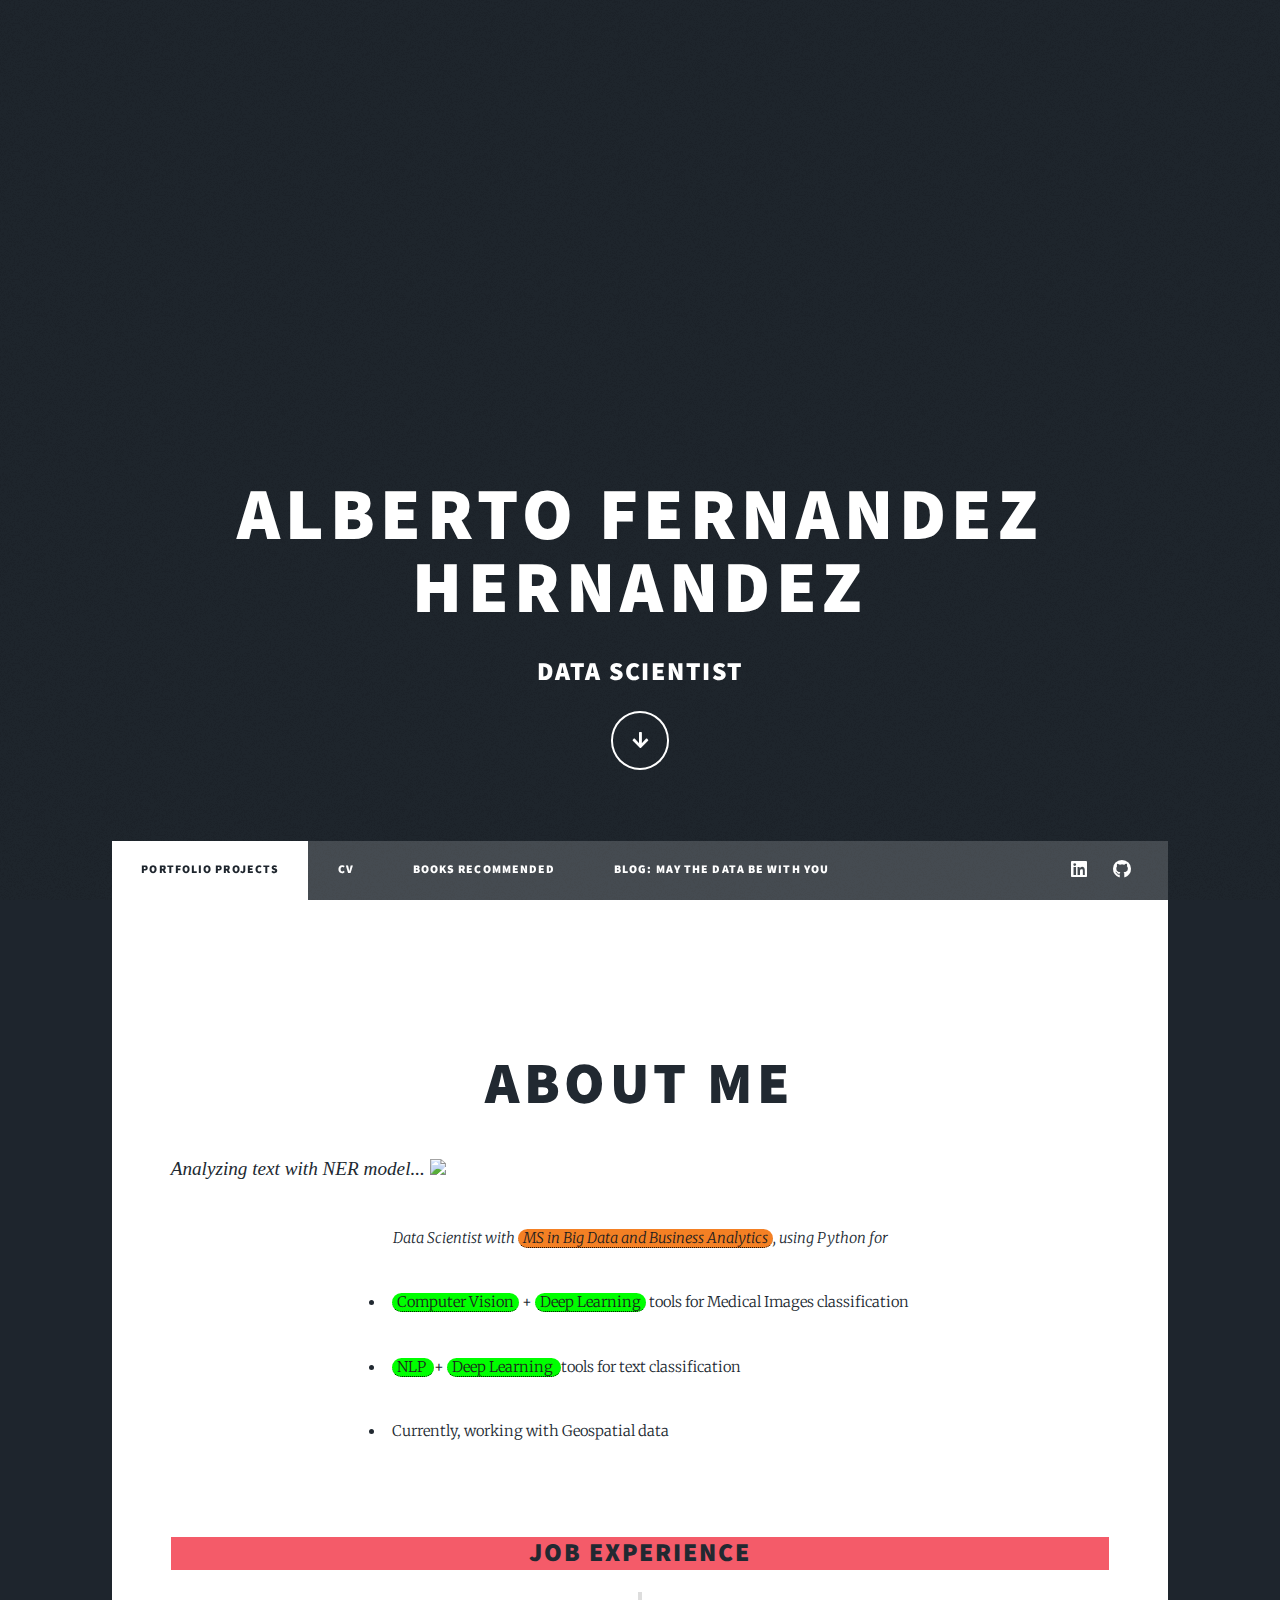
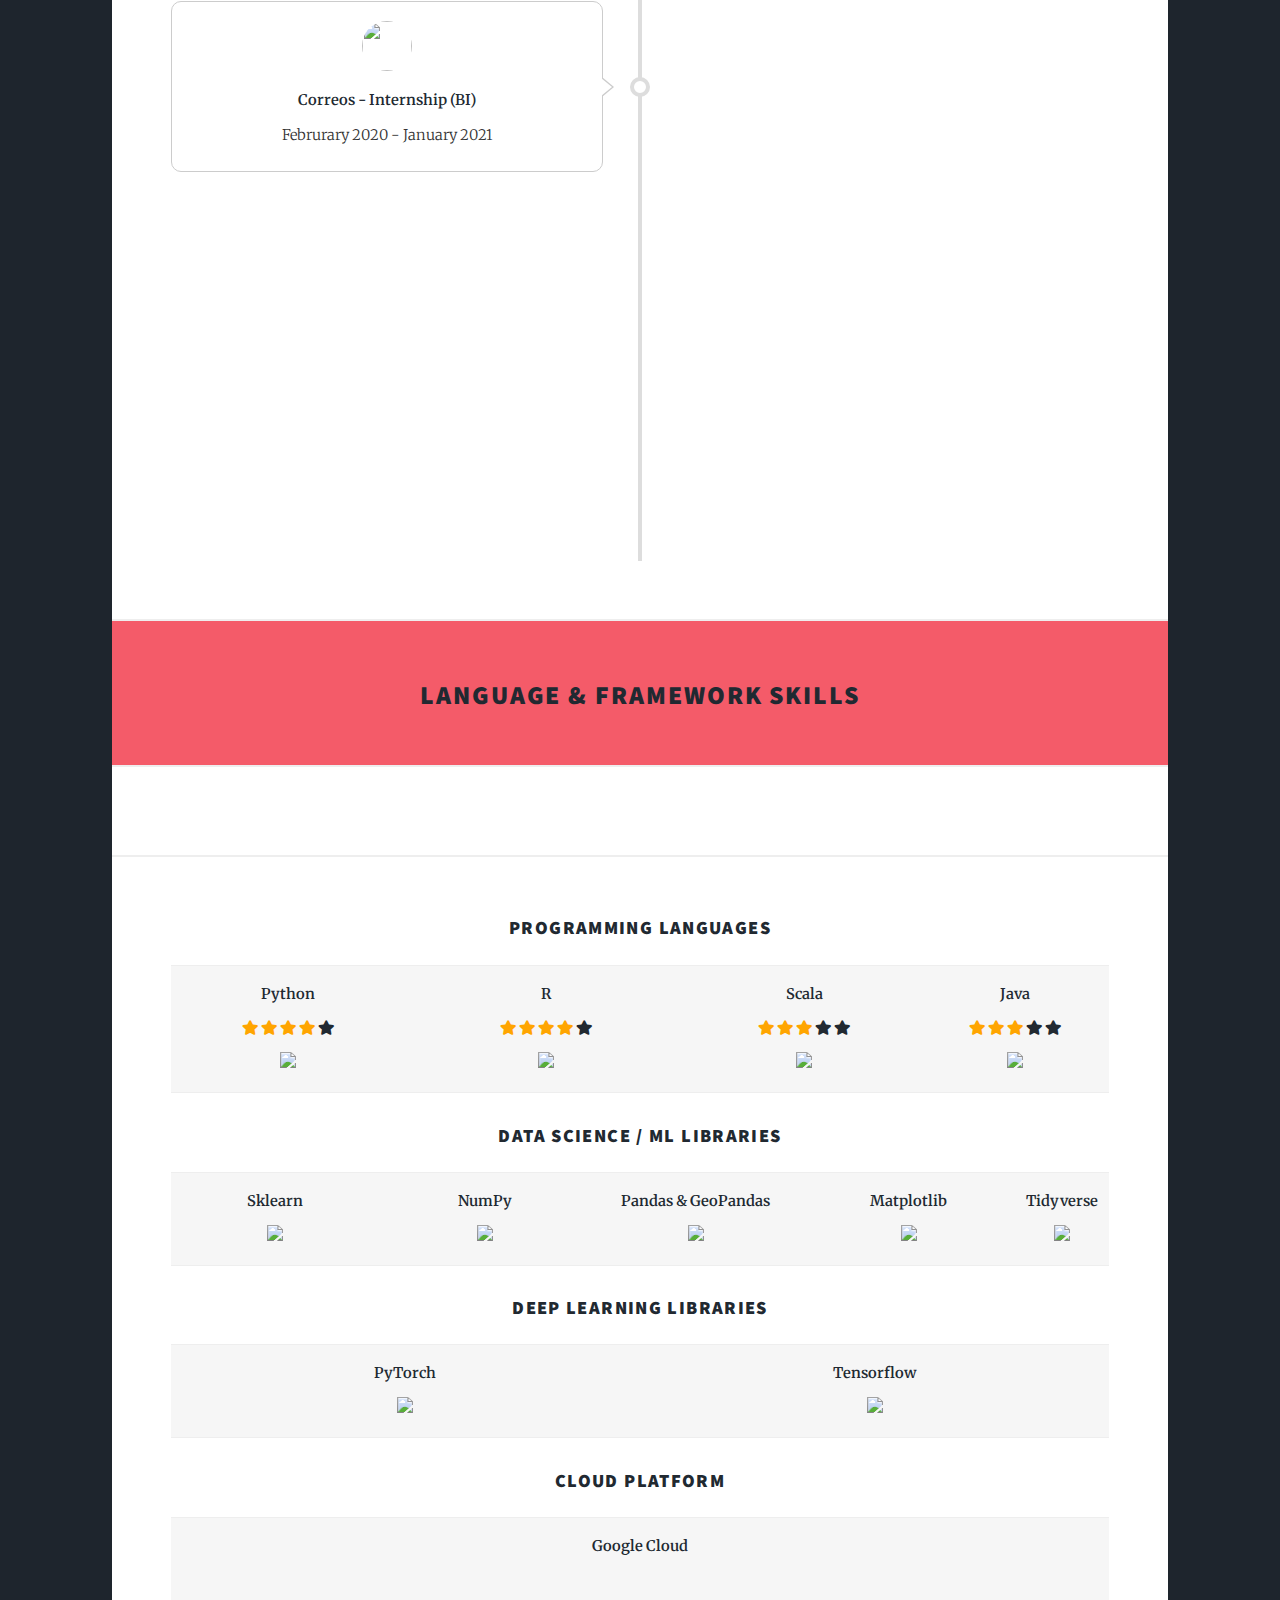
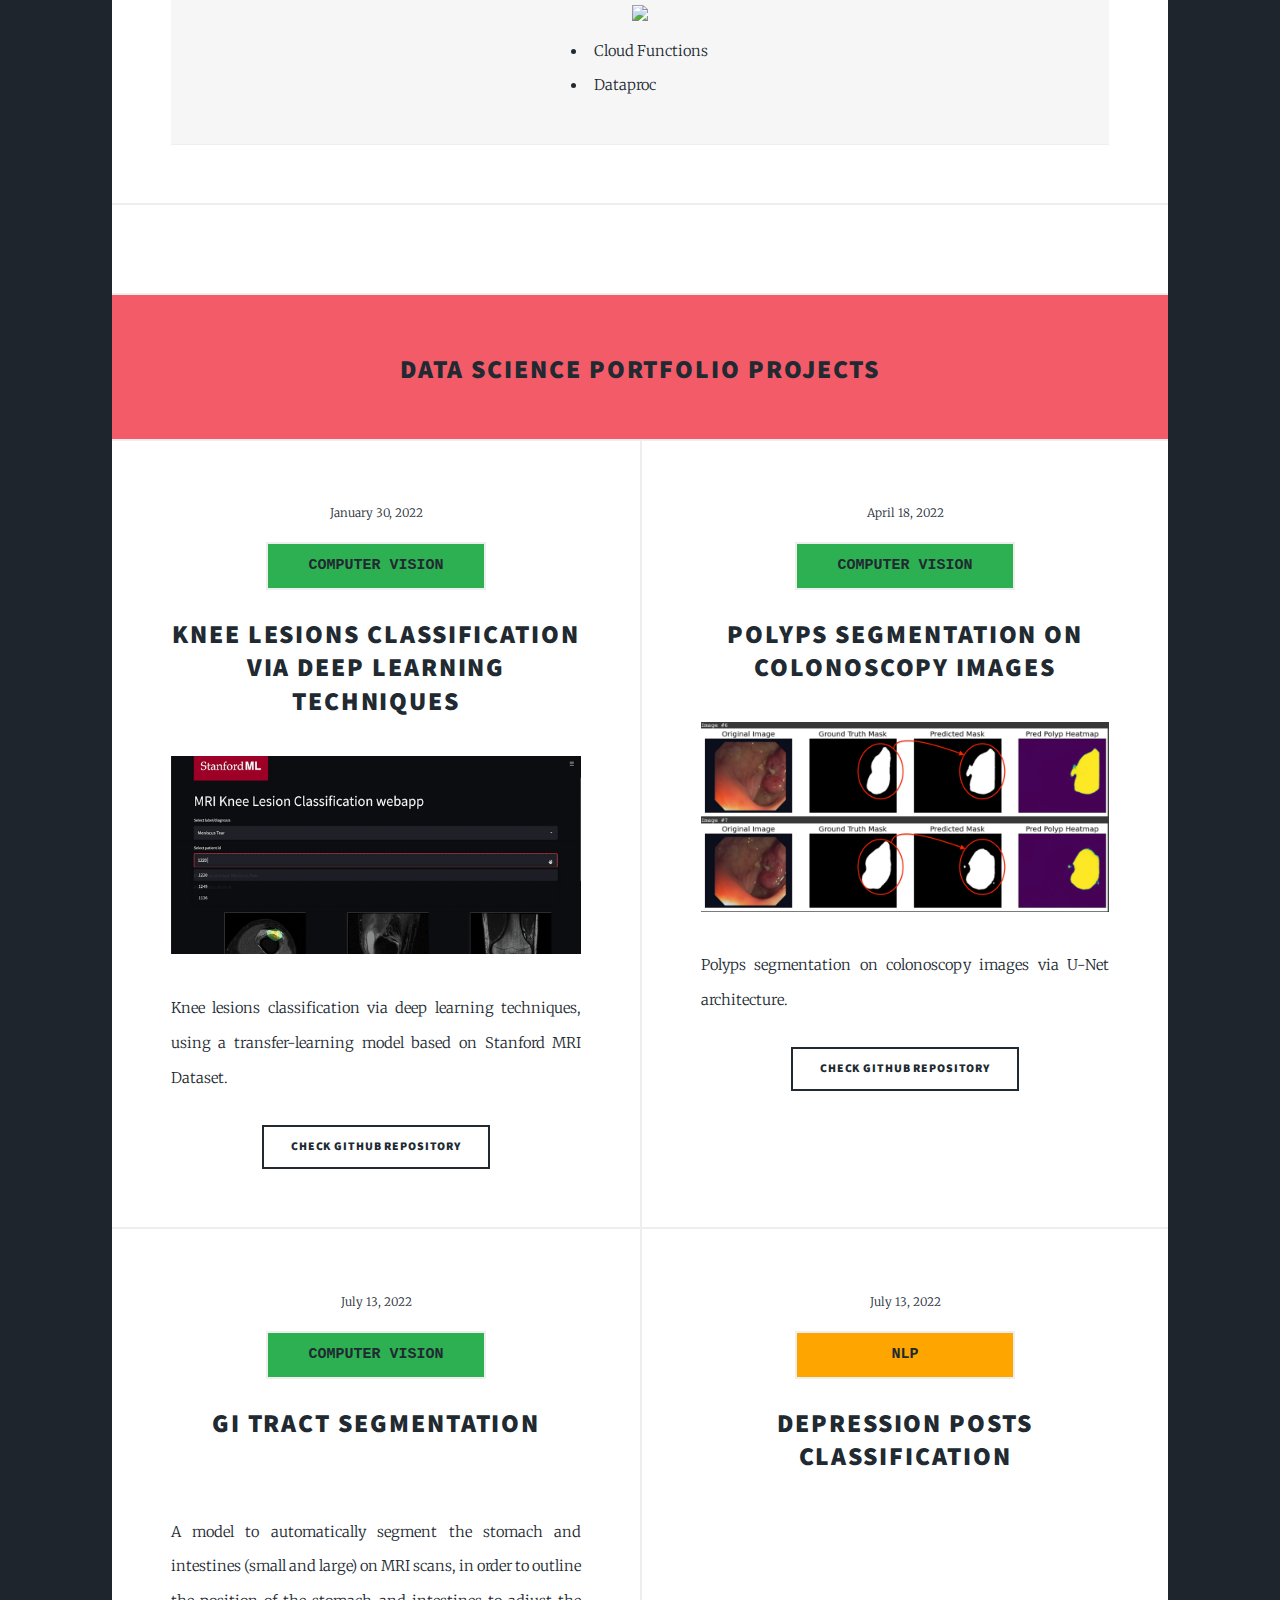
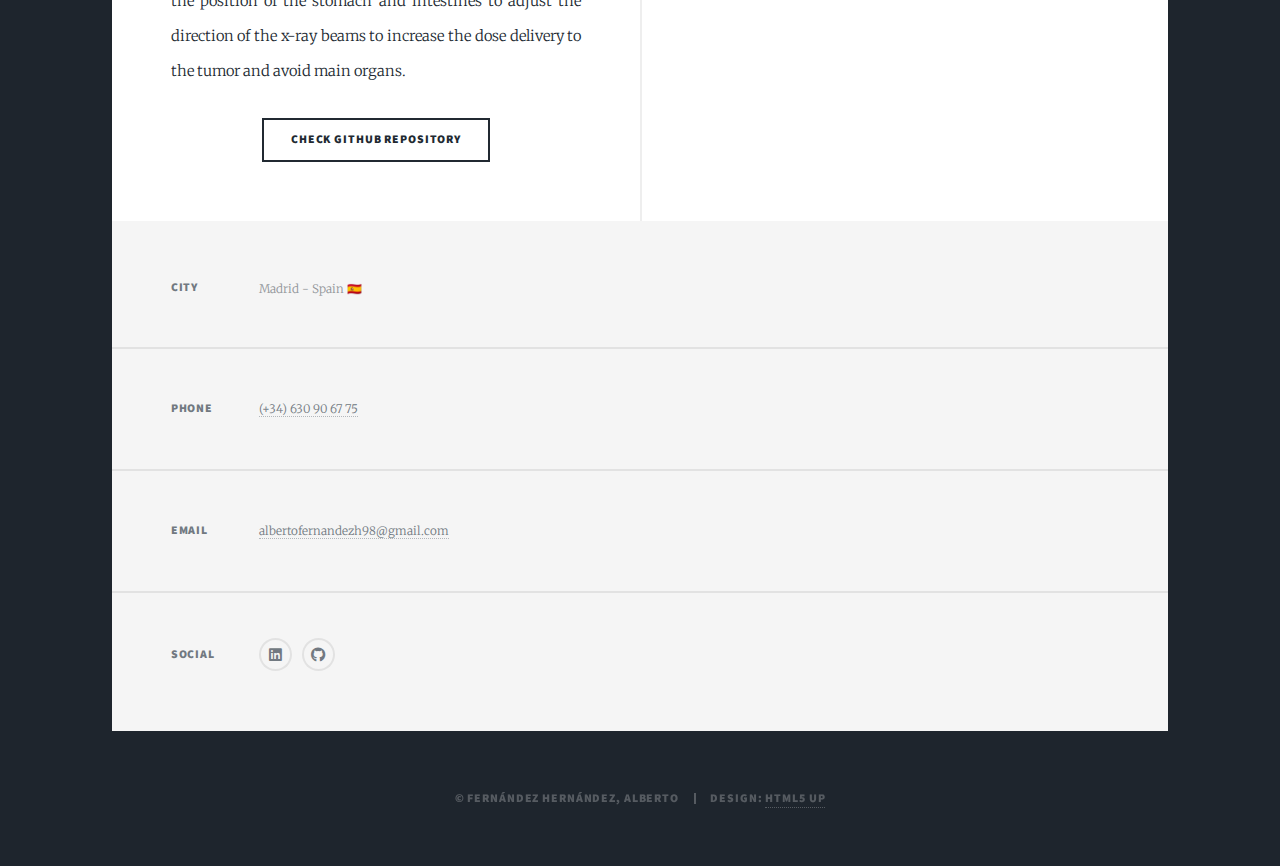
==== commit 92aec383: "add personal blog" ====
--- a/index.html
+++ b/index.html
@@ -103,9 +103,9 @@
 		opacity: 1;
 		visibility: visible;
 	}
-
 </style>
-<script src="/dist/js/timeline.min.js"></script>
+<script src="dist/js/timeline.min.js"></script>
+<script src="src/js/timeline.js"></script>
 <script src="https://smtpjs.com/v3/smtp.js"></script>
 <script>
 	var email = document.getElementById('email').value;
@@ -124,10 +124,10 @@
 }
 </script>
 <link rel="stylesheet" href="https://cdnjs.cloudflare.com/ajax/libs/font-awesome/4.7.0/css/font-awesome.min.css">
-<link href="/dist/css/timeline.min.css" rel="stylesheet" />
+<link href="dist/css/timeline.min.css" rel="stylesheet" />
 <html>
 	<head>
-		<title>Massively by HTML5 UP</title>
+		<title>My Portfolio</title>
 		<meta charset="utf-8" />
 		<meta name="viewport" content="width=device-width, initial-scale=1, user-scalable=no" />
 		<link rel="stylesheet" href="assets/css/main.css" />
@@ -150,8 +150,7 @@
 				<!-- Header -->
 					<header id="header">
 						<a href="https://github.com/AlbertoUAH" class="logo" target="_blank">
-							<img alt="Qries" src="/images/dinosaur_icon.jpg"
-         width="150" height="150">
+							<img alt="icon" src="images/dinosaur_icon.jpg" width="150" height="150">
 		 <p style="font-size:22px;"> Link to GitHub repository</p>
 						</a>
 					</header>
@@ -162,6 +161,7 @@
 							<li class="active"><a href="index.html">Portfolio projects</a></li>
 							<li><a href="cv.html">CV</a></li>
 							<li><a href="generic.html">Books recommended</a></li>
+							<li><a href="the_data_system.html">Blog: May the data be with you</a></li>
 						</ul>
 						<ul class="icons alt">
 							<li><a href="https://www.linkedin.com/in/alberto-fernandez-hernandez-3a3474136/" target="_blank" class="icon brands alt fa-linkedin"><span class="label">Instagram</span></a></li>
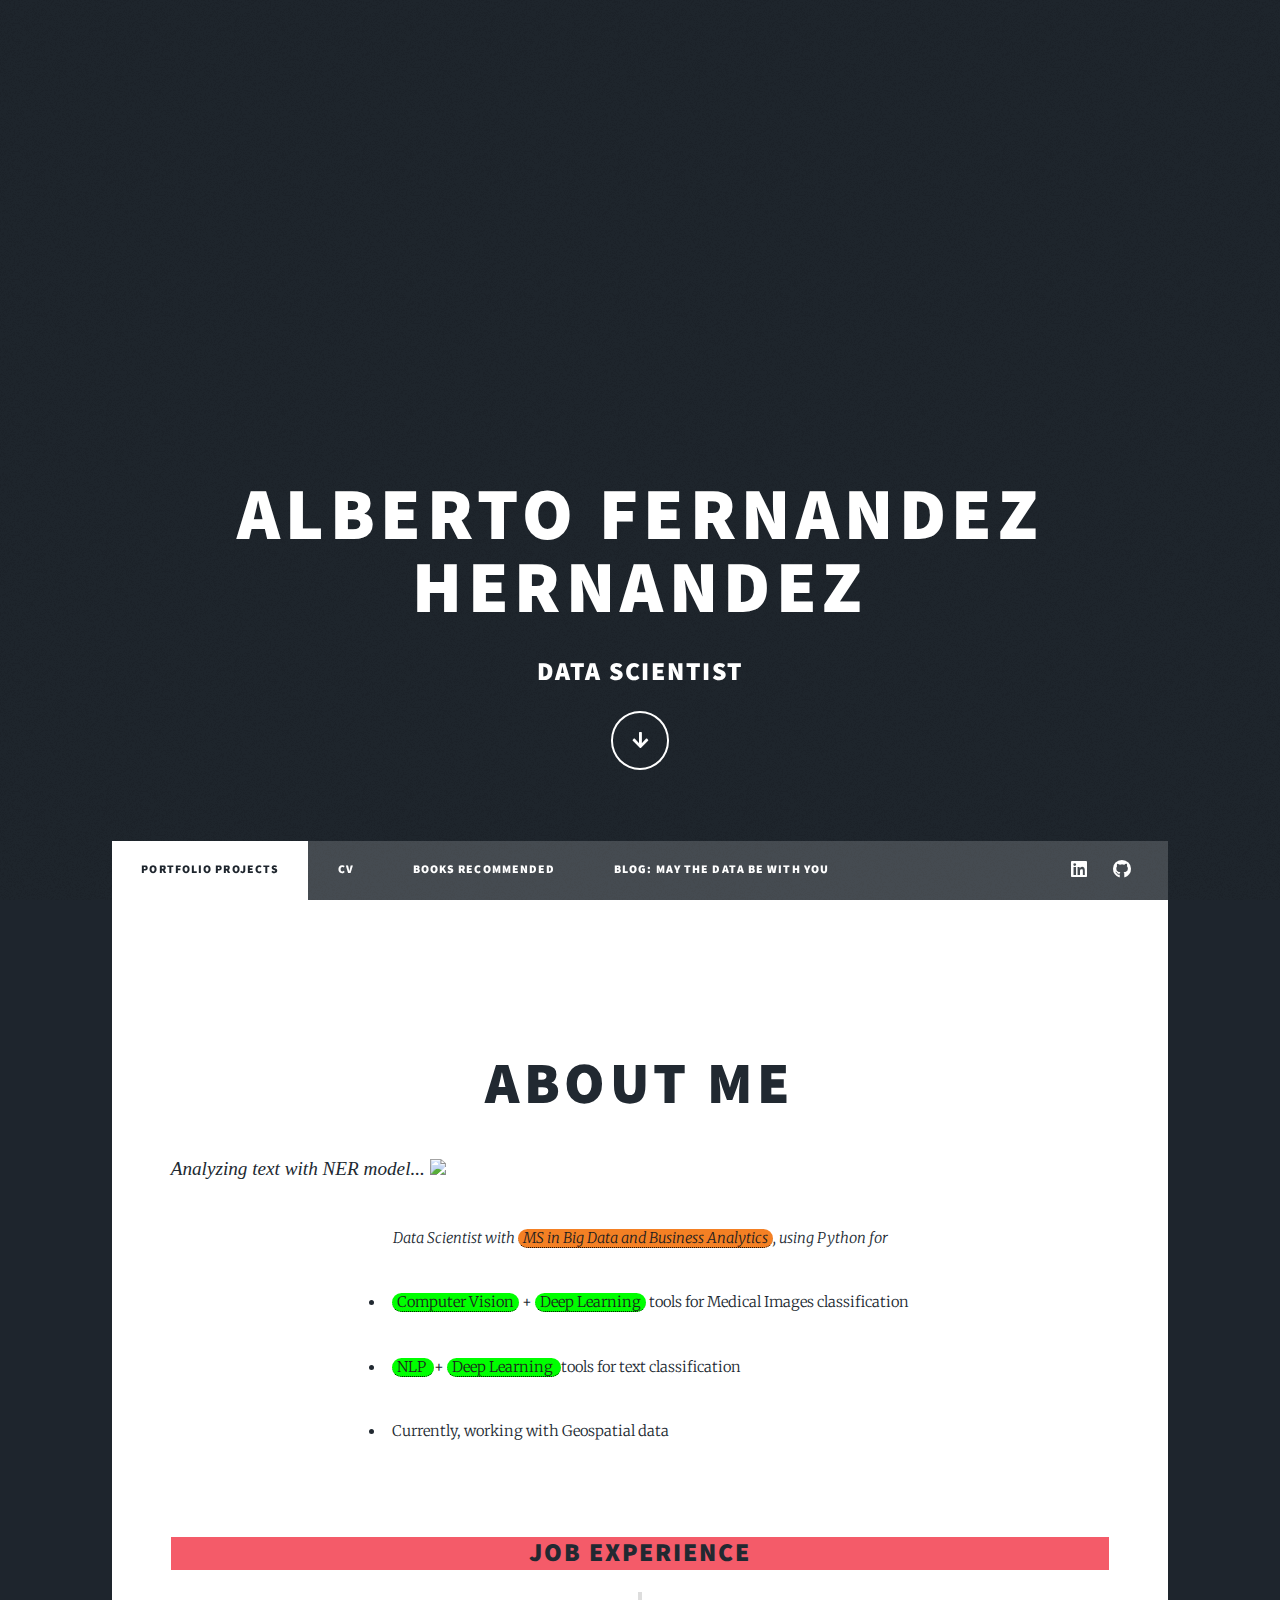
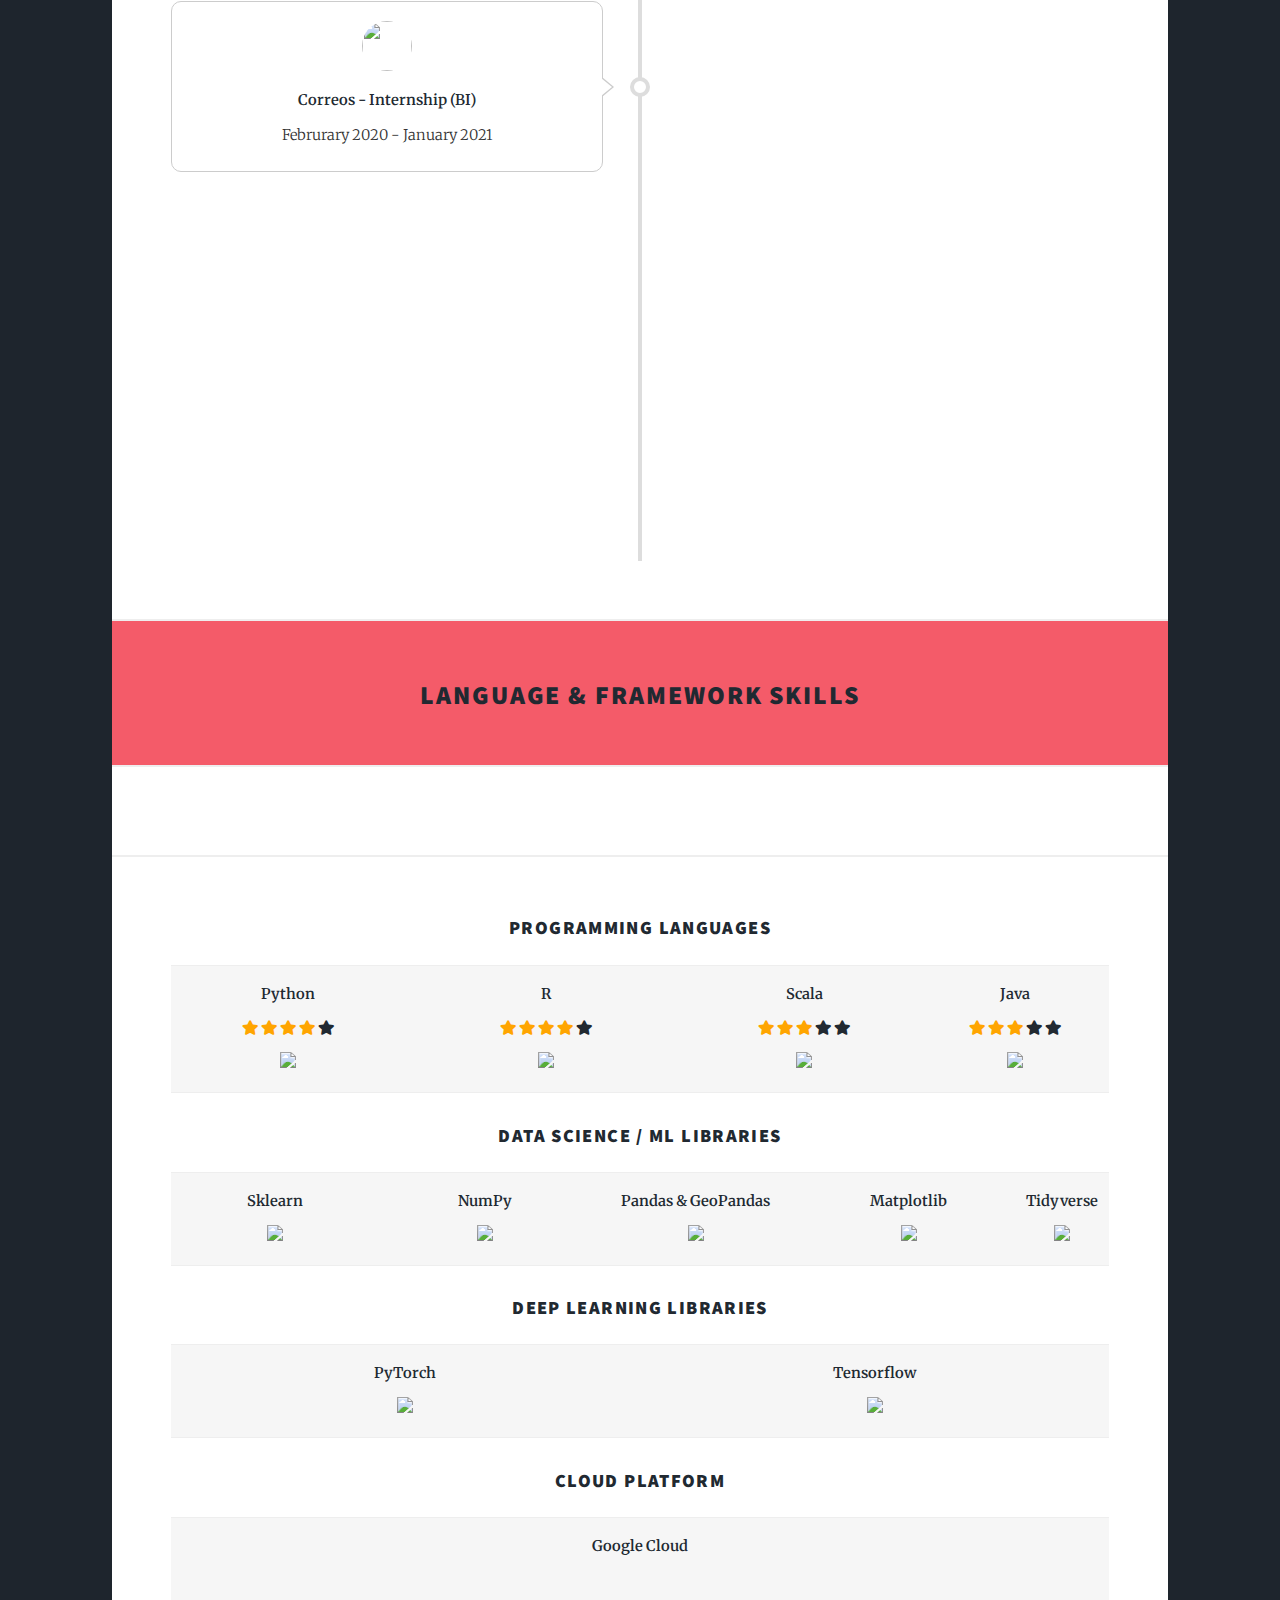
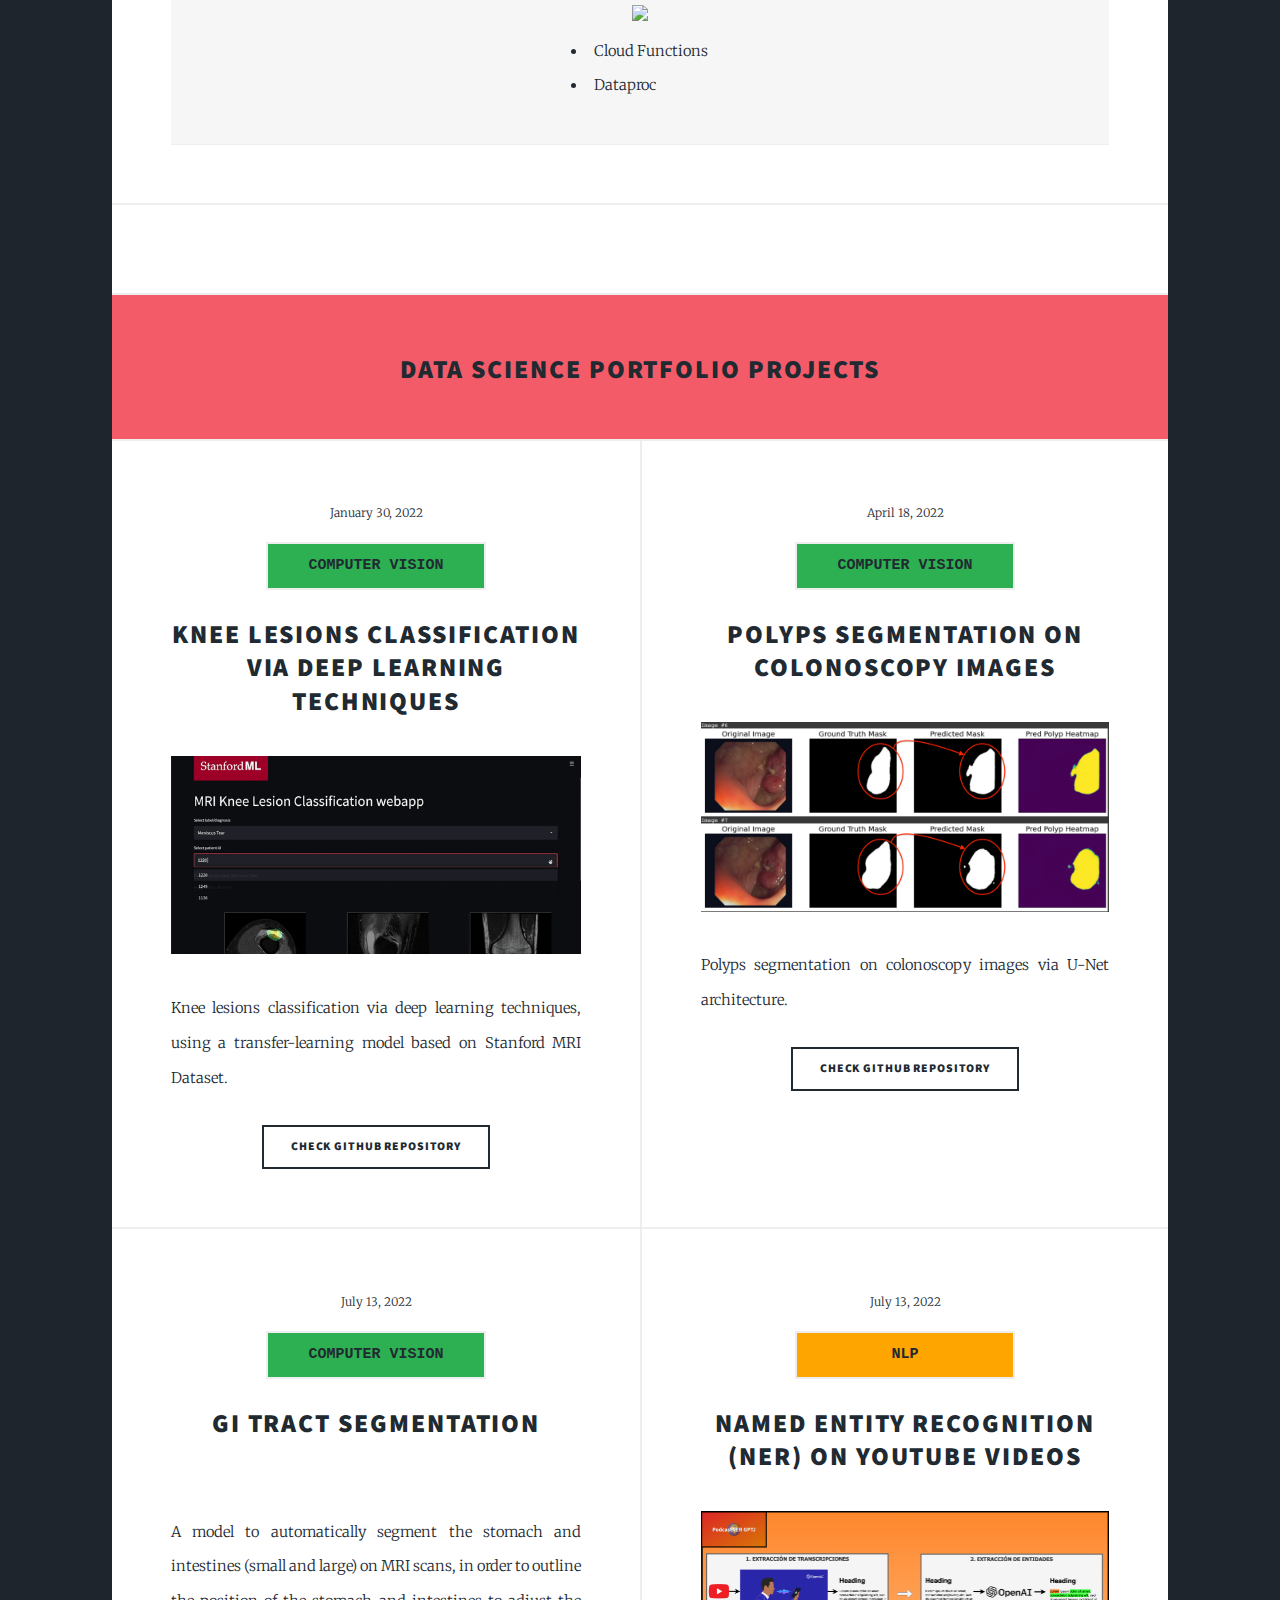
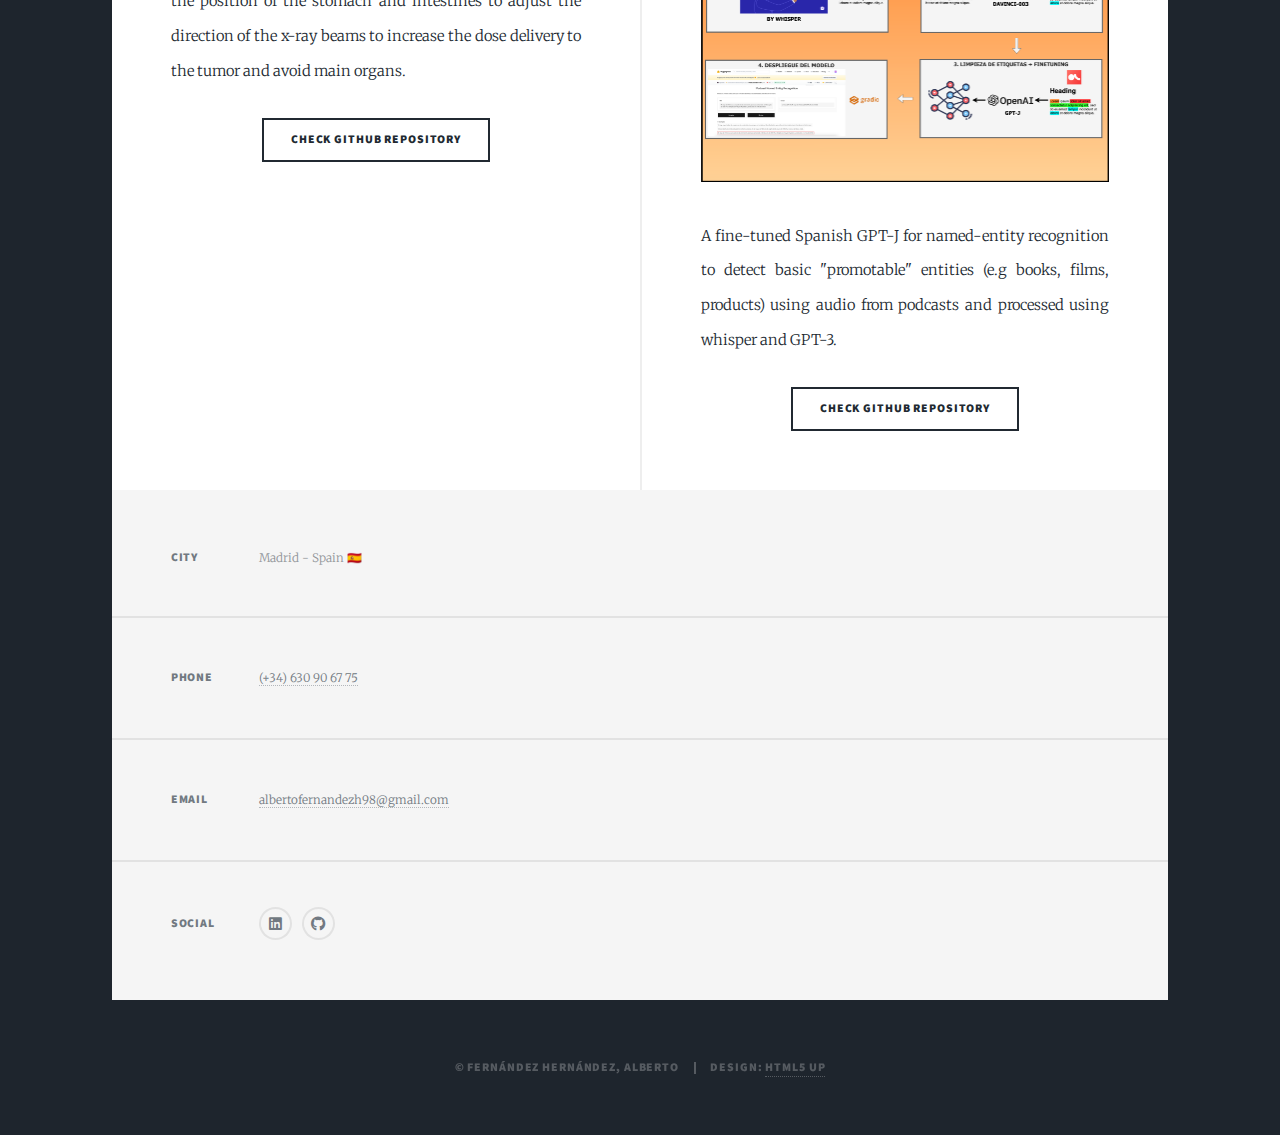
==== commit 4841e003: "Upgrading Portfolio" ====
--- a/index.html
+++ b/index.html
@@ -379,9 +379,13 @@
 										<div class="box" style="--color: #ffa500;">
 										<p style="font-family:courier;"><strong>NLP</strong></p>
 										</div>
-										<h2>Depression posts classification</h2>
+										<h2>Named Entity Recognition (NER) on YouTube videos</h2>
 									</header>
-									<a href="#" class="image fit"><img src="https://i.gifer.com/SalN.gif" alt="" /></a>
+									<a href="#" class="image fit"><img src="images/podcastner_schema.png" alt="" /></a>
+									<p>A fine-tuned Spanish GPT-J for named-entity recognition to detect basic "promotable" entities (e.g books, films, products) using audio from podcasts and processed using whisper and GPT-3. </p>
+									<ul class="actions special">
+										<li><a href="https://github.com/sergiopperez/hackathon_podcast" class="button" target="_blank">Check GitHub repository</a></li>
+									</ul>
 								</article>
 							</section>
 					</div>
